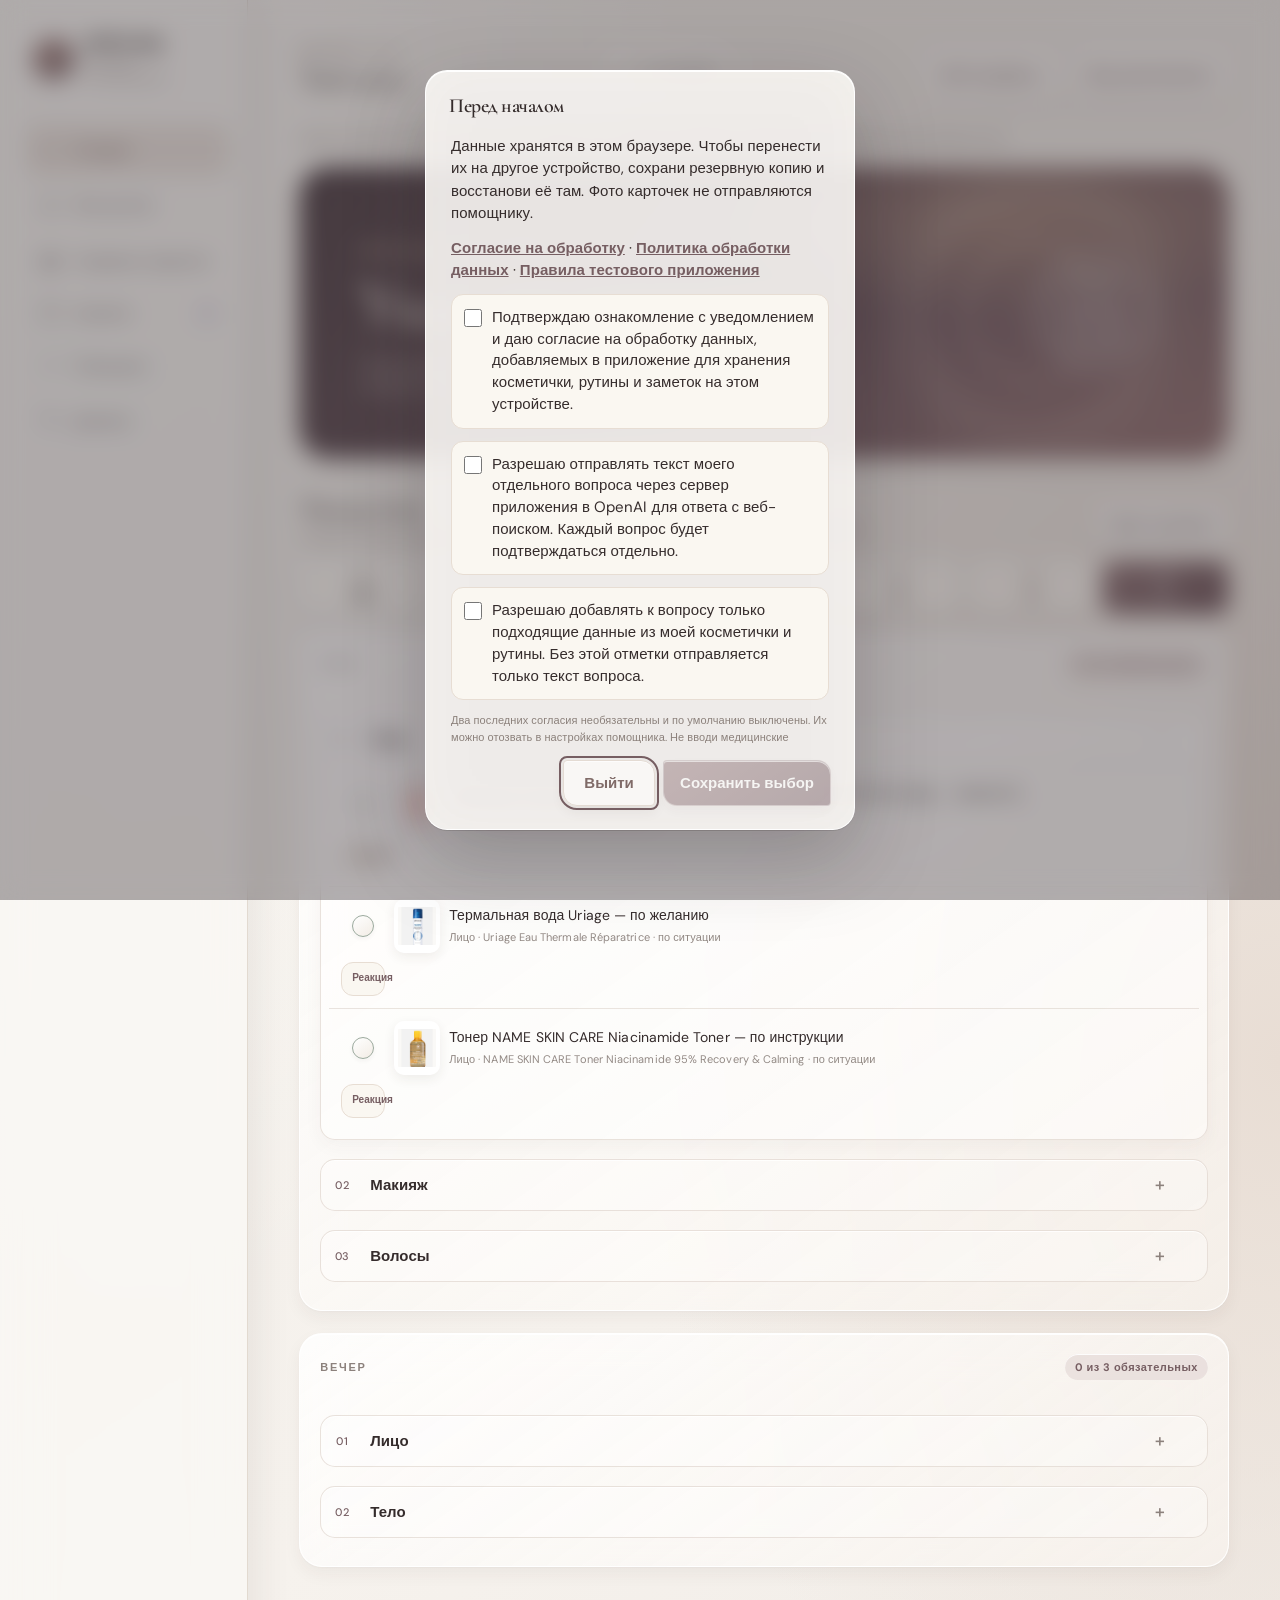
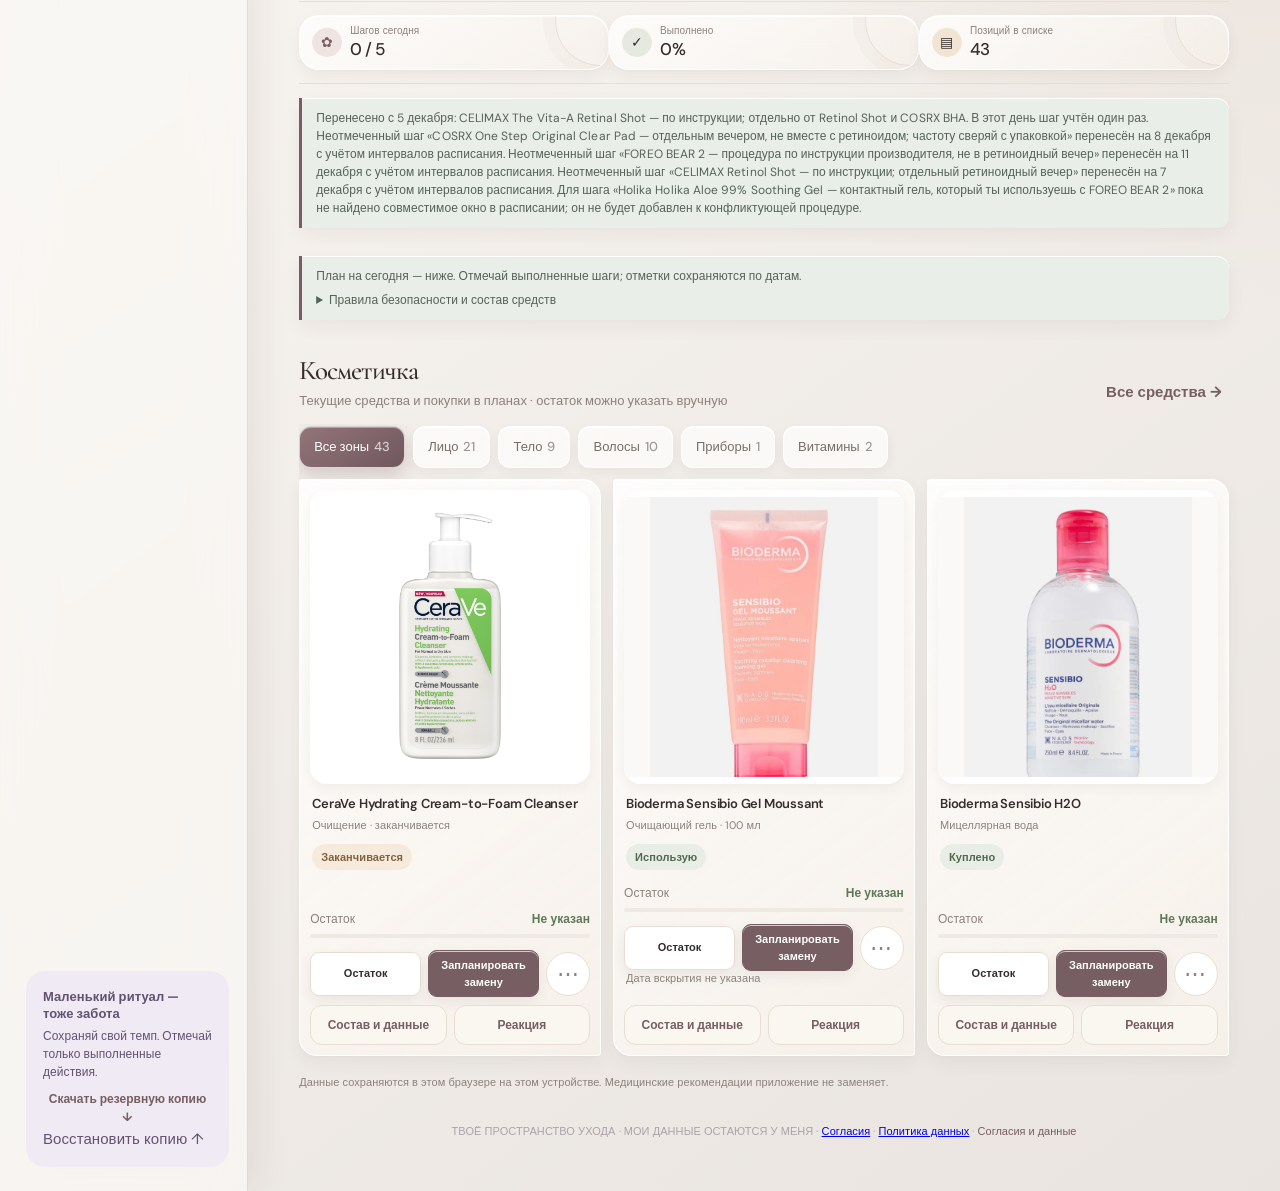
==== personal/index.html @ bb092e15 "Keep product photos on the user device and use native photo picker" ====
<!doctype html>
<html lang="ru" data-storage-prefix="moyuhod-me" data-app-mode="personal" data-cloud="off" data-legal-base="../">
<head>
<meta name="robots" content="noindex,nofollow">
<base href="./">
<meta charset="utf-8">
<meta name="viewport" content="width=device-width,initial-scale=1">
<meta name="apple-mobile-web-app-capable" content="yes">
<meta name="apple-mobile-web-app-title" content="Мой уход · личное">
<link rel="apple-touch-icon" href="../icons/icon-180.png">
<link rel="manifest" href="../manifest-personal.webmanifest">
<meta name="theme-color" content="#f8f6f3">
<meta name="description" content="Личный органайзер ежедневного ухода, каталога средств и помощника по составам.">
<title>Мой уход — личный органайзер</title>
<style>
@import url('https://fonts.googleapis.com/css2?family=Cormorant+Garamond:wght@500;600;700&family=DM+Sans:wght@400;500;600;700&display=swap');
:root{--bg:#f8f6f3;--surface:#fff;--ink:#29272b;--muted:#89848b;--line:#ece8e4;--purple:#7d68a2;--purple-light:#eee9f6;--pink:#f1d8d7;--peach:#f4e4d4;--green:#e2ebdd;--green-ink:#5e7959;--blue:#e0ebef;--shadow:0 14px 40px rgba(58,45,64,.07);--radius:23px}*{box-sizing:border-box}body{margin:0;background:var(--bg);color:var(--ink);font:15px/1.5 'DM Sans',-apple-system,BlinkMacSystemFont,sans-serif}button,input,select,textarea{font:inherit}button{cursor:pointer}.app{max-width:1440px;min-height:100vh;margin:auto;display:grid;grid-template-columns:248px minmax(0,1fr)}aside{padding:30px 18px 24px 26px;border-right:1px solid var(--line);display:flex;flex-direction:column;gap:36px}.brand{display:flex;align-items:center;gap:11px;padding:0 8px}.brand-mark{height:42px;width:42px;border-radius:15px;display:grid;place-items:center;background:var(--purple);color:white;font-size:22px}.brand strong{font:700 18px DM Sans,sans-serif;letter-spacing:-.6px}.brand small{display:block;color:var(--muted);font-size:11px;letter-spacing:.04em}.nav{display:grid;gap:6px}.nav button{border:0;background:transparent;color:#716c73;display:flex;align-items:center;gap:13px;text-align:left;padding:12px 13px;border-radius:14px;font-weight:600}.nav button:hover{background:#f0edeb}.nav button.active{background:var(--purple-light);color:var(--purple)}.icon{font-size:19px;width:21px;text-align:center}.aside-bottom{margin-top:auto;border-radius:19px;background:#f0eaf5;padding:17px;color:#615370}.aside-bottom strong{display:block;font:700 13px DM Sans,sans-serif;margin-bottom:5px}.aside-bottom p{font-size:12px;line-height:1.5;margin:0}.aside-bottom button{border:0;background:transparent;padding:9px 0 0;color:var(--purple);font-weight:700;font-size:12px}.main{padding:32px clamp(20px,4vw,56px) 52px;min-width:0}.top{display:flex;justify-content:space-between;align-items:center;gap:16px;margin-bottom:27px}.eyebrow{font-size:11px;color:var(--muted);font-weight:700;letter-spacing:.11em;text-transform:uppercase}.top h1{margin:3px 0 0;font:700 clamp(24px,3vw,32px) DM Sans,sans-serif;letter-spacing:-1.3px}.today-pill{display:flex;align-items:center;gap:10px;padding:9px 14px;background:white;border:1px solid var(--line);border-radius:999px;color:#625e63;font-size:13px;font-weight:600}.today-pill span:first-child{font-size:17px}.view{display:none}.view.active{display:block}.welcome{position:relative;overflow:hidden;border-radius:28px;background:linear-gradient(115deg,#eee8f5 0%,#f3e9e7 55%,#f3e4d4 100%);padding:clamp(23px,4vw,38px);min-height:220px;display:flex;align-items:center;margin-bottom:22px}.welcome::after{content:'✿';position:absolute;right:6%;top:-52px;font-size:220px;line-height:1;color:#ffffff82;transform:rotate(-15deg);pointer-events:none}.welcome-copy{max-width:520px;position:relative;z-index:1}.welcome .eyebrow{color:#806f94}.welcome h2{font:700 clamp(25px,3vw,37px)/1.16 DM Sans,sans-serif;letter-spacing:-1.2px;margin:10px 0}.welcome p{max-width:420px;color:#6f6774;margin:0 0 18px}.primary,.secondary,.icon-btn{border:0;border-radius:12px;padding:11px 16px;font-weight:700}.primary{background:var(--purple);color:white}.primary:hover{background:#6b578f}.secondary{background:white;color:var(--purple);border:1px solid var(--line)}.icon-btn{background:#f6f4f2;color:#726c74;padding:8px 11px}.summary{display:grid;grid-template-columns:repeat(3,1fr);gap:12px;margin-bottom:22px}.summary-card{padding:17px 18px;background:white;border:1px solid var(--line);border-radius:18px;display:flex;align-items:center;gap:13px}.summary-icon{width:42px;height:42px;border-radius:14px;display:grid;place-items:center;font-size:19px}.summary-icon.p{background:var(--purple-light)}.summary-icon.r{background:var(--green)}.summary-icon.n{background:var(--peach)}.summary-card span{display:block;font-size:12px;color:var(--muted)}.summary-card strong{font:700 20px DM Sans,sans-serif;letter-spacing:-.5px}.section-head{display:flex;align-items:flex-end;justify-content:space-between;gap:12px;margin:27px 0 13px}.section-head h2,.view-title{font:700 21px DM Sans,sans-serif;letter-spacing:-.6px;margin:0}.section-head p{font-size:12px;color:var(--muted);margin:4px 0 0}.text-button{border:0;background:transparent;color:var(--purple);font-weight:700;padding:7px}.routine-columns{display:grid;grid-template-columns:1fr 1fr;gap:14px}.routine-card,.panel-card{background:white;border:1px solid var(--line);border-radius:20px;padding:19px}.routine-title{display:flex;justify-content:space-between;align-items:center;margin-bottom:8px}.routine-title h3{margin:0;font:700 15px DM Sans,sans-serif}.routine-title span{font-size:12px;color:var(--muted)}.routine-list{display:grid;gap:3px}.routine-group-title{margin:9px 0 2px;padding-top:7px;border-top:1px solid #f1eeeb;color:var(--purple);font:700 12px DM Sans,sans-serif}.routine-group-title:first-child{border-top:0;margin-top:2px}.routine-group{margin:7px 0;border:1px solid var(--line);border-radius:12px;background:#fff}.routine-group summary{padding:9px 12px;color:var(--purple);font:700 12px DM Sans,sans-serif;cursor:pointer;list-style:none}.routine-group summary::-webkit-details-marker{display:none}.routine-group summary::after{content:"⌄";float:right;color:var(--muted);transition:transform .15s}.routine-group[open] summary::after{transform:rotate(180deg)}.routine-group-steps{padding:0 10px 7px}.routine-block-mover{display:grid;gap:10px;margin:0 0 14px}.routine-block-mover strong{font:700 14px DM Sans,sans-serif}.routine-block-mover p{margin:3px 0 0;color:var(--muted);font-size:12px}.routine-mover-controls{display:flex;flex-wrap:wrap;gap:8px;align-items:center}.routine-mover-controls select{min-width:150px;border:1px solid var(--line);border-radius:10px;padding:9px 11px;background:#fff;color:var(--ink)}.step-order-controls{display:flex;align-items:center;gap:3px}.step-order-controls button{border:1px solid var(--line);border-radius:8px;background:#fff;color:#716c73;min-width:30px;height:30px}.step-order-controls button:disabled{opacity:.35;cursor:default}.step-edit{gap:7px}.step-edit .step-name{min-width:0}.routine-step{display:flex;gap:11px;align-items:flex-start;padding:10px 4px;border-bottom:1px solid #f3f0ed}.routine-step:last-child{border:0}.routine-step input{appearance:none;flex:0 0 20px;width:20px;height:20px;border:1.5px solid #d8d1db;border-radius:7px;margin:1px 0 0;cursor:pointer}.routine-step input:checked{background:var(--purple);border-color:var(--purple)}.routine-step input:checked::after{content:'✓';display:block;color:white;font-size:13px;text-align:center;line-height:18px}.routine-step label{flex:1;cursor:pointer}.routine-step.done label{color:#a49da5;text-decoration:line-through}.step-sub{display:block;color:var(--muted);font-size:11px;margin-top:1px}.empty{color:var(--muted);font-size:13px;padding:15px 3px}.product-grid{display:grid;grid-template-columns:repeat(3,minmax(0,1fr));gap:13px}.product-card{background:white;border:1px solid var(--line);border-radius:19px;padding:16px;min-width:0}.product-art{height:150px;border-radius:14px;display:grid;place-items:center;font-size:36px;margin-bottom:13px;position:relative;overflow:hidden}.product-art::after{content:'';position:absolute;width:90px;height:90px;border:1px solid #ffffff8a;border-radius:50%;right:-17px;top:-21px}.product-card h3{font:700 14px/1.35 DM Sans,sans-serif;margin:0 0 5px}.product-card p{font-size:12px;color:var(--muted);margin:0 0 12px;min-height:36px}.product-meta{font-size:11px;color:#756f77;margin-bottom:9px}.stock-row{display:flex;justify-content:space-between;align-items:center;font-size:11px;color:var(--muted)}.stock-row strong{color:#5e7959}.stock-track{height:7px;border-radius:10px;background:#f0eeec;margin:7px 0 9px;overflow:hidden}.stock-fill{height:100%;border-radius:10px;background:#94ae89;transition:width .2s}.stock-fill.unknown{width:0;background:#d7d0da}.product-actions{display:grid;grid-template-columns:repeat(4,minmax(0,1fr));gap:6px}.product-actions button{min-width:0;border:1px solid var(--line);background:#fff;border-radius:9px;padding:7px 4px;font-size:10px;font-weight:700;color:#68626b}.product-actions button:hover{border-color:#c8bbd7;color:var(--purple)}.category-tabs{display:flex;gap:8px;overflow:auto;padding:2px 0 11px}.category-tabs button{border:1px solid var(--line);background:white;color:#6f6970;padding:9px 14px;border-radius:999px;white-space:nowrap;font-size:13px;font-weight:700}.category-tabs button.active{background:var(--purple);border-color:var(--purple);color:white}.category-tabs .count{margin-left:5px;opacity:.7}.routine-manager{display:grid;grid-template-columns:1fr 1fr;gap:14px}.routine-manager .routine-card{padding:19px}.routine-controls{display:flex;gap:7px}.routine-controls button{border:1px solid var(--line);border-radius:9px;background:white;color:#6f6871;padding:7px 10px;font-size:11px;font-weight:700}.routine-controls button.selected{background:var(--purple-light);border-color:var(--purple-light);color:var(--purple)}.step-edit{display:flex;align-items:center;gap:10px;padding:10px 2px;border-bottom:1px solid #f3f0ed}.step-edit:last-child{border-bottom:0}.step-edit .step-name{flex:1}.step-edit strong{display:block;font-size:13px}.step-edit small{font-size:11px;color:var(--muted)}.step-edit button{border:0;background:transparent;color:#9b929b;font-size:16px;padding:5px}.note-form{display:grid;gap:11px;margin:15px 0 20px}.form-row{display:grid;grid-template-columns:1fr 1fr;gap:10px}.field{display:grid;gap:5px}.field label{color:var(--muted);font-size:12px;font-weight:700}.field input,.field select,.field textarea{border:1px solid var(--line);background:#fff;border-radius:11px;padding:10px 12px;color:var(--ink);width:100%}.field textarea{min-height:88px;resize:vertical}.journal-list{display:grid;gap:10px}.journal-entry{border:1px solid var(--line);border-radius:15px;padding:15px}.journal-entry-head{display:flex;justify-content:space-between;gap:8px;color:var(--muted);font-size:11px;margin-bottom:6px}.journal-entry strong{font-size:13px}.journal-entry p{margin:6px 0 0;white-space:pre-wrap}.modal-backdrop{position:fixed;inset:0;background:#1f1b2580;display:none;place-items:center;padding:16px;z-index:5}.modal-backdrop.open{display:grid}.modal{width:min(100%,430px);background:white;border-radius:22px;padding:23px;box-shadow:var(--shadow)}.modal h2{font:700 20px DM Sans,sans-serif;margin:0 0 15px}.modal-actions{display:flex;justify-content:flex-end;gap:8px;margin-top:15px}.modal-actions button{min-width:92px}.stock-input{width:100%;accent-color:var(--purple)}.toast{position:fixed;bottom:24px;left:50%;transform:translate(-50%,20px);background:#302b35;color:white;border-radius:12px;padding:10px 15px;font-size:13px;opacity:0;pointer-events:none;transition:.2s;z-index:7}.toast.show{opacity:1;transform:translate(-50%,0)}.mobile-nav{display:none}.privacy-note{color:var(--muted);font-size:11px;margin-top:18px}.footer{margin-top:32px;color:#aaa3a9;font-size:11px;text-align:center}
@media(max-width:1000px){.app{grid-template-columns:205px minmax(0,1fr)}aside{padding-left:18px}.product-grid{grid-template-columns:repeat(2,minmax(0,1fr))}}
@media(max-width:700px){.app{display:block;padding-bottom:76px}aside{display:none}.main{padding:22px 16px 35px}.top{margin-bottom:18px}.today-pill{font-size:11px;padding:8px 10px}.welcome{min-height:200px}.welcome::after{right:-30px;top:10px;font-size:150px}.summary{gap:7px}.summary-card{padding:11px 9px;gap:8px}.summary-icon{width:34px;height:34px;border-radius:11px;font-size:16px}.summary-card span{font-size:10px}.summary-card strong{font-size:16px}.routine-columns,.routine-manager{grid-template-columns:1fr}.product-grid{grid-template-columns:repeat(2,minmax(0,1fr));gap:9px}.product-card{padding:12px}.product-art{height:130px}.product-card h3{font-size:12px}.product-card p{font-size:11px}.mobile-nav{position:fixed;bottom:0;left:0;right:0;z-index:4;display:flex;justify-content:space-around;background:#fffefaed;backdrop-filter:blur(12px);border-top:1px solid var(--line);padding:8px 5px calc(8px + env(safe-area-inset-bottom))}.mobile-nav button{border:0;background:transparent;color:#89828a;display:grid;justify-items:center;gap:2px;font-size:9px;font-weight:700;padding:3px 3px;min-width:0}.mobile-nav button.active{color:var(--purple)}.mobile-nav .icon{font-size:18px}.form-row{grid-template-columns:1fr}.section-head h2,.view-title{font-size:19px}}
@media(max-width:380px){.product-grid{grid-template-columns:1fr}.summary-card{display:grid;text-align:center;justify-items:center}.summary-icon{margin:auto}}

.product-art.has-photo{padding:0;background:#fff;overflow:hidden}.product-art.has-photo::after{display:none}.product-art.has-photo img{width:100%;height:100%;object-fit:contain;display:block;border-radius:14px;background:#fff}.photo-source{position:absolute;right:7px;bottom:7px;z-index:2;border-radius:8px;background:#ffffffd9;color:#655677;padding:4px 7px;font:600 10px 'DM Sans',sans-serif;text-decoration:none}.photo-source:hover{text-decoration:underline}.product-art.empty-photo{cursor:pointer}.product-art.empty-photo::before{content:'Добавить фото';position:absolute;bottom:8px;right:9px;border-radius:9px;background:#ffffffd9;color:#6c5b84;padding:5px 8px;font:700 10px 'DM Sans',sans-serif;z-index:1}.product-actions button.photo-action{color:var(--purple)}
.mobile-nav button .icon{font-size:16px;width:auto}.basket-list,.assistant-chat{display:grid;gap:12px}.basket-card{background:#fff;border:1px solid var(--line);border-radius:20px;padding:18px;display:grid;grid-template-columns:minmax(0,1fr) auto;gap:12px;align-items:start}.basket-card h3{margin:0 0 5px;font:700 15px DM Sans,sans-serif}.basket-card p{margin:5px 0;color:var(--muted);font-size:12px}.basket-card .basket-status{font-weight:700;color:var(--purple)}.basket-actions{display:flex;flex-wrap:wrap;gap:7px;justify-content:flex-end}.basket-actions button{border:1px solid var(--line);background:#fff;border-radius:10px;padding:8px 10px;font-size:11px;font-weight:700;color:#6b6470}.basket-actions button.buy{background:var(--purple);color:white;border-color:var(--purple)}.basket-edit-grid{display:grid;gap:11px}.assistant-tabs{display:flex;gap:8px;overflow:auto;margin:16px 0}.assistant-tabs button{border:1px solid var(--line);border-radius:999px;background:#fff;padding:9px 14px;white-space:nowrap;color:#6b6470;font-weight:700}.assistant-tabs button.active{background:var(--purple);border-color:var(--purple);color:white}.assistant-pane{display:none}.assistant-pane.active{display:block}.scan-grid{display:grid;grid-template-columns:1fr 1fr;gap:14px}.scan-card,.assistant-box{background:#fff;border:1px solid var(--line);border-radius:20px;padding:18px}.scan-card h3,.assistant-box h3{font:700 16px DM Sans,sans-serif;margin:0 0 7px}.scan-card p,.assistant-box p{font-size:12px;color:var(--muted);margin:0 0 13px}.upload-label{display:inline-flex;align-items:center;justify-content:center;gap:8px;border-radius:11px;padding:10px 14px;background:var(--purple-light);color:var(--purple);font-weight:700;font-size:13px;cursor:pointer}.upload-label input{position:absolute;width:1px;height:1px;opacity:0;pointer-events:none}.scan-preview{width:100%;max-height:210px;object-fit:contain;border-radius:12px;margin-top:12px;background:#f7f4f0}.scan-status{font-size:12px;color:var(--muted);margin-top:8px;min-height:18px}.assistant-notice{border-radius:15px;background:#f5f1f7;color:#615370;padding:12px 14px;font-size:12px;margin:0 0 14px}.assistant-chat{max-height:440px;overflow:auto;margin-bottom:12px}.chat-message{max-width:92%;padding:12px 14px;border-radius:16px;font-size:13px;white-space:pre-wrap}.chat-message.bot{background:#f1edf6;justify-self:start}.chat-message.user{background:#e7eee2;justify-self:end}.chat-form{display:grid;gap:9px}.chat-form textarea,.composition-input{width:100%;min-height:118px;border:1px solid var(--line);border-radius:13px;padding:12px;color:var(--ink);resize:vertical;background:white}.analysis-result{background:#f7f4f8;border-radius:15px;padding:15px;margin-top:12px;font-size:13px;white-space:pre-wrap;line-height:1.55}.analysis-result strong{font-family:DM Sans,sans-serif}.photo-picker{display:none}.basket-count{display:inline-grid;place-items:center;min-width:18px;height:18px;padding:0 5px;margin-left:auto;border-radius:9px;background:#e8e1ef;color:var(--purple);font-size:10px}.nav button.active .basket-count{background:white;color:var(--purple)}
@media(max-width:700px){.scan-grid{grid-template-columns:1fr}.basket-card{grid-template-columns:1fr}.basket-actions{justify-content:flex-start}.assistant-chat{max-height:52vh}.product-actions button{font-size:9px;padding:7px 2px}}

/* COS-002: give the two home actions a clear, consistent vertical rhythm. */
.welcome-actions{display:grid;gap:16px;width:min(100%,300px);margin-top:18px}
.welcome-actions>button{width:100%;min-height:48px;margin:0}

/* Mobile layout: preserve comfortable tap targets and prevent narrow-screen overflow. */
@media(max-width:700px){
  html,body{width:100%;overflow-x:hidden}
  .app{width:100%;min-width:0}
  .main{padding:18px 14px calc(28px + env(safe-area-inset-bottom));}
  .top{align-items:flex-start;gap:8px;margin-bottom:18px}
  .top h1{font-size:clamp(22px,6vw,28px);line-height:1.2;letter-spacing:-.8px}
  .today-pill{flex:0 0 auto;padding:7px 9px;font-size:11px;gap:6px}
  .welcome{padding:23px 19px;min-height:unset;border-radius:22px}
  .welcome-copy{max-width:82%}
  .welcome h2{font-size:clamp(25px,7vw,33px)}
  .welcome p{font-size:13px}
  .summary{grid-template-columns:repeat(3,minmax(0,1fr));gap:7px}
  .summary-card{min-width:0;display:grid;justify-items:center;text-align:center;padding:10px 5px;gap:5px}
  .summary-card span{font-size:10px;line-height:1.25}
  .summary-card strong{font-size:15px;white-space:nowrap}
  .summary-icon{width:31px;height:31px}
  .section-head{align-items:stretch;flex-direction:column;gap:9px;margin:23px 0 12px}
  .section-head>button.primary{width:100%;min-height:44px}
  .section-head>button.text-button{align-self:flex-start}
  .routine-columns,.routine-manager{grid-template-columns:minmax(0,1fr);gap:10px}
  .routine-card,.panel-card,.scan-card,.assistant-box{padding:15px;border-radius:17px}
  .product-grid{grid-template-columns:repeat(2,minmax(0,1fr));gap:9px}
  .product-card{padding:11px;border-radius:16px}
  .product-art{height:clamp(105px,33vw,145px);margin-bottom:10px}
  .product-card h3{font-size:12px;overflow-wrap:anywhere}
  .product-card p{font-size:11px;min-height:0;overflow-wrap:anywhere}
  .product-actions{grid-template-columns:repeat(2,minmax(0,1fr));gap:6px}
  .product-actions button{min-height:38px;padding:6px 3px;font-size:10px;white-space:normal}
  .category-tabs{scroll-snap-type:x proximity;overscroll-behavior-inline:contain}
  .category-tabs button{scroll-snap-align:start;min-height:40px}
  .form-row{grid-template-columns:minmax(0,1fr);gap:10px}
  .field input,.field select,.field textarea,.chat-form textarea,.composition-input{font-size:16px;min-height:44px}
  .field textarea,.chat-form textarea,.composition-input{min-height:110px}
  .assistant-tabs{scroll-snap-type:x proximity;overscroll-behavior-inline:contain}
  .assistant-tabs button{scroll-snap-align:start;min-height:42px}
  .upload-label{min-height:44px}
  .scan-preview{max-height:250px}
  .basket-card{padding:14px;gap:10px}
  .basket-actions{display:grid;grid-template-columns:repeat(2,minmax(0,1fr));align-items:end}
  .basket-actions .field{grid-column:1/-1}
  .basket-actions button{min-height:42px}
  .mobile-nav{justify-content:flex-start;gap:0;overflow-x:auto;overscroll-behavior-inline:contain;padding:7px 2px calc(7px + env(safe-area-inset-bottom));}
  .mobile-nav button{flex:1 0 52px;min-width:52px;min-height:48px;font-size:9px;white-space:nowrap}
  .mobile-nav .icon{line-height:1.1}
  .modal-backdrop{align-items:end;padding:0;}
  .modal{width:100%;max-height:88dvh;overflow:auto;border-radius:22px 22px 0 0;padding:20px 17px calc(18px + env(safe-area-inset-bottom));}
  .modal-actions button{min-height:44px}
  .footer{padding-bottom:10px}
}
@media(max-width:380px){
  .main{padding-left:12px;padding-right:12px}
  .product-grid{grid-template-columns:minmax(0,1fr)}
  .product-art{height:180px}
  .product-actions{grid-template-columns:repeat(4,minmax(0,1fr))}
  .product-actions button{font-size:10px}
  .welcome-copy{max-width:88%}
  .today-pill span:first-child{display:none}
}
@media(prefers-reduced-motion:reduce){*,*::before,*::after{scroll-behavior:auto!important;animation-duration:.01ms!important;transition-duration:.01ms!important}}


.planner-intro{display:flex;align-items:center;justify-content:space-between;gap:20px;background:#f0eaf5;border:1px solid #e6deee;border-radius:20px;padding:20px;margin:16px 0}.planner-intro-copy{max-width:700px}.planner-intro strong{font:700 16px DM Sans,sans-serif}.planner-intro ol{margin:8px 0;padding-left:20px}.planner-intro li{margin:3px 0}.planner-intro p,.proposal-head p,.proposal-note{font-size:12px;color:var(--muted);margin:7px 0 0}.routine-proposal{background:#fff;border:1px solid var(--line);border-radius:20px;padding:20px;margin:14px 0}.routine-proposal[hidden]{display:none}.proposal-head h3{font:700 17px DM Sans,sans-serif;margin:0}.proposal-groups{display:grid;grid-template-columns:1fr 1fr;gap:12px;margin-top:14px}.proposal-group{background:#faf9f7;border-radius:15px;padding:14px}.proposal-group h4{margin:0 0 8px;font:700 14px DM Sans,sans-serif}.proposal-row{display:flex;align-items:flex-start;gap:9px;border-top:1px solid var(--line);padding:10px 2px;cursor:pointer}.proposal-row input{accent-color:var(--purple);margin-top:3px}.proposal-row strong,.proposal-row small{display:block}.proposal-row strong{font-size:13px}.proposal-row small{font-size:11px;color:var(--muted);margin-top:2px}.proposal-actions{display:flex;justify-content:flex-end;gap:8px;margin-top:15px}.proposal-note{border-radius:12px;background:#f8f6f3;padding:11px}.assistant-notice{line-height:1.55}
@media(max-width:700px){.planner-intro{align-items:flex-start;flex-direction:column}.planner-intro .primary{width:100%}.proposal-groups{grid-template-columns:1fr}.proposal-actions{flex-direction:column-reverse}.proposal-actions button{width:100%}}
.routine-functional-block{border-top:1px solid #f0ece8;padding-top:8px;margin-top:8px}.routine-functional-block:first-of-type{border-top:0;margin-top:0}.routine-block-head{display:flex;align-items:center;gap:8px;margin-bottom:2px}.routine-block-head strong{flex:1;font:700 13px DM Sans,sans-serif}.routine-drag-handle{border:1px solid var(--line);background:#fff;border-radius:9px;color:var(--purple);font-size:19px;line-height:1;min-width:36px;height:36px;touch-action:none;cursor:grab}.routine-drag-handle:active{cursor:grabbing}.routine-drag-instructions{font-size:12px;color:var(--muted);margin:0 0 10px}.routine-dragging{opacity:.4}.drop-target{outline:2px dashed var(--purple)!important;background:#f4effa!important;border-radius:12px}.step-edit[data-step-drop]{border-radius:10px;padding:8px 4px}
.routine-block-actions{display:flex;flex-wrap:wrap;gap:6px;padding:2px 0 6px}.routine-action-button{min-height:36px;padding:6px 10px;border:1px solid var(--line);border-radius:9px;background:#fff;color:var(--purple);font-size:11px;font-weight:700}.routine-action-button:hover{background:var(--purple-light)}.routine-undo{margin:0 0 12px}.routine-undo[hidden]{display:none}
@media(max-width:700px){.primary,.secondary,.icon-btn,.category-tabs button,.mobile-nav button{min-height:44px}.category-tabs{scrollbar-width:none}.routine-action-button{min-height:44px}.routine-drag-handle{min-width:44px;height:44px}.step-order-controls button{min-width:44px;height:44px}.product-actions{grid-template-columns:repeat(2,minmax(0,1fr))}.product-actions button{min-height:44px;font-size:11px;padding:8px 5px}.step-edit{display:grid;grid-template-columns:44px 24px minmax(0,1fr);align-items:start;gap:7px}.step-edit .step-name{min-width:0;overflow-wrap:anywhere}.step-order-controls{grid-column:3;justify-self:end;flex-wrap:wrap}.routine-block-head{flex-wrap:wrap}.routine-block-head strong{min-width:0}.routine-block-actions{padding:4px 0 8px}}
@media(max-width:380px){.main{padding-left:12px;padding-right:12px}.routine-card{padding:14px}.routine-action-button{padding:6px 8px;font-size:10px}.welcome-copy{max-width:100%}.welcome::after{opacity:.35}}
.history-controls{display:grid;grid-template-columns:repeat(2,minmax(0,1fr));gap:10px;margin:0 0 12px}.history-controls select{min-height:44px}
@media(max-width:420px){.history-controls{grid-template-columns:1fr}}

/* Quiet editorial finish: warm paper, hairline borders, muted botanical pattern. */
:root{--bg:#f5f2ed;--surface:#fcfbf8;--ink:#332e2d;--muted:#8c8380;--line:#e7e0d8;--purple:#806b68;--purple-light:#f0e9e4;--pink:#efe1dc;--peach:#f2e9dc;--green:#e8ece4;--green-ink:#65735e;--blue:#e7ecea;--shadow:0 12px 34px rgba(67,54,47,.045);--radius:20px}
body{background:radial-gradient(ellipse at 12% 0%,rgba(222,211,199,.19),transparent 36%),var(--bg);font-weight:400;letter-spacing:.005em}
.app{position:relative}
aside{background:rgba(250,248,244,.76);border-color:rgba(220,211,201,.8)}
.brand-mark{background:#88716d;border-radius:50%;width:39px;height:39px;font-size:20px}
.brand strong{font-weight:600;letter-spacing:-.35px}
.nav{gap:3px}.nav button{font-weight:500;border-radius:11px;transition:background .2s,color .2s}.nav button.active{background:#eee7e1;color:#735c59}.nav button:hover{background:#f2ede7}
.main{padding-top:35px}
.top h1,.welcome h2,.section-head h2,.view-title,.routine-title h3,.routine-manager .routine-title h3,.modal h2,.proposal-head h3,.proposal-group h4{font-family:'Cormorant Garamond',Georgia,serif;font-weight:600;letter-spacing:-.025em}
.top h1{font-size:clamp(30px,3.4vw,41px);line-height:1}
.eyebrow{font-size:10px;letter-spacing:.17em;font-weight:600;color:#948681}
.today-pill{background:rgba(252,251,248,.72);border-color:#e9e1d9;font-weight:500}
.welcome{min-height:250px;border-radius:4px 28px 4px 28px;background:linear-gradient(115deg,#eee8e5 0%,#f2ece7 54%,#eee7dc 100%);border:1px solid rgba(222,211,201,.65);box-shadow:inset 0 1px rgba(255,255,255,.65);padding:clamp(28px,4.5vw,52px);margin-bottom:30px}
.welcome::before{content:'';position:absolute;inset:0 0 0 auto;width:min(44%,380px);opacity:.29;background:repeating-radial-gradient(ellipse at 100% 50%,transparent 0 22px,rgba(137,112,103,.22) 23px 24px,transparent 25px 47px);mask-image:linear-gradient(90deg,transparent,#000 45%);pointer-events:none}
.welcome::after{content:'';top:50%;right:7%;width:190px;height:190px;border:1px solid rgba(139,115,104,.25);border-radius:50%;transform:translateY(-50%);background:radial-gradient(circle,transparent 0 43%,rgba(255,255,255,.3) 43.3% 43.8%,transparent 44.1% 64%,rgba(139,115,104,.16) 64.3% 64.8%,transparent 65.1%)}
.welcome-copy{max-width:590px}.welcome .eyebrow{color:#826d68}.welcome h2{font-size:clamp(38px,5vw,62px);line-height:.98;letter-spacing:-.035em;margin:12px 0}.welcome p{color:#756b67;max-width:430px;font-size:14px}
.primary,.secondary,.icon-btn{border-radius:4px 14px 4px 14px;font-weight:600;transition:background .2s,border-color .2s,transform .2s}.primary{background:#806b68}.primary:hover{background:#6f5b58;transform:translateY(-1px)}.secondary{background:rgba(252,251,248,.82);color:#806b68;border-color:#e4dbd3}
.summary{gap:15px;margin:0 0 31px}.summary-card{background:rgba(252,251,248,.78);border:0;border-top:1px solid #ded5cc;border-radius:0;padding:17px 10px;gap:12px}.summary-icon{width:34px;height:34px;border-radius:50%;font-size:16px}.summary-card strong{font-weight:500}.section-head{margin:34px 0 14px}.section-head h2,.view-title{font-size:clamp(27px,3vw,36px);line-height:1.03}.section-head p{font-size:13px}
.routine-card,.panel-card,.routine-proposal{background:rgba(252,251,248,.88);border:1px solid #e8e1d9;border-radius:4px 20px 4px 20px;box-shadow:0 4px 18px rgba(67,54,47,.025)}.routine-card,.panel-card{padding:22px}.routine-title{padding-bottom:13px;border-bottom:1px solid #e8e1d9;margin-bottom:12px}.routine-title h3{font-size:25px}.routine-title span{font-size:11px;letter-spacing:.04em}
.routine-group{border:0;border-top:1px solid #ebe4dd;border-radius:0;background:transparent;margin:0}.routine-group summary{padding:12px 3px;color:#725e5c;font-size:13px;font-weight:600}.routine-group-steps{padding:0 4px 5px}.routine-step{padding:13px 3px;border-color:#eee9e3;gap:13px}.routine-step input{border-radius:50%;border-color:#b8aaa2}.routine-step input:checked{background:#806b68;border-color:#806b68}.routine-step label{font-size:14px}.step-sub{font-size:11px;color:#928984}
.product-grid{gap:16px}.product-card{background:rgba(252,251,248,.9);border:1px solid #e8e1d9;border-radius:4px 20px 4px 20px;padding:15px;box-shadow:0 4px 16px rgba(67,54,47,.025);transition:transform .25s,box-shadow .25s}.product-card:hover{transform:translateY(-2px);box-shadow:0 12px 28px rgba(67,54,47,.07)}.product-art{border-radius:2px 14px 2px 14px;background-color:#f0ece7!important}.product-art::after{border-color:rgba(255,255,255,.74)}.product-card h3{font-weight:600;letter-spacing:-.015em}.product-card p{font-weight:400}.stock-track{background:#eee9e3}.stock-fill{background:#9aa18d}
.category-tabs button{background:transparent;border-color:#e3dbd3;color:#786e69;font-weight:500}.category-tabs button.active{background:#806b68;border-color:#806b68;color:#fff}.routine-controls button.selected{background:#f0e9e4;border-color:#f0e9e4;color:#735c59}
.assistant-notice{background:#f0ebe6;border:1px solid #e7ded6;border-radius:3px 14px 3px 14px;color:#665b57}.mobile-nav{background:rgba(250,248,244,.94);backdrop-filter:blur(16px);border-top:1px solid rgba(221,213,204,.9)}
@media(max-width:700px){.main{padding-top:20px}.welcome{min-height:225px;padding:27px 21px;border-radius:3px 22px 3px 22px;margin-bottom:24px}.welcome::before{width:55%;opacity:.23}.welcome::after{width:130px;height:130px;right:3%}.welcome-copy{max-width:88%}.welcome h2{font-size:clamp(38px,10vw,52px)}.summary{gap:5px;margin-bottom:26px}.summary-card{padding:12px 4px;border-radius:0}.summary-icon{width:29px;height:29px}.summary-card span{font-size:9px}.summary-card strong{font-size:16px}.section-head{margin-top:29px}.section-head h2,.view-title{font-size:30px}.routine-card,.panel-card,.scan-card,.assistant-box{border-radius:3px 17px 3px 17px}.product-card{border-radius:3px 15px 3px 15px}.product-art{border-radius:2px 11px 2px 11px}}
@media(prefers-reduced-motion:reduce){.product-card:hover,.primary:hover{transform:none}}
/* Second visual pass: a more atmospheric, tactile luxury treatment. */
:root{--bg:#f2eee8;--surface:#faf7f1;--ink:#352c2c;--muted:#8c817c;--line:#e7ddd3;--purple:#765e62;--purple-light:#eee4e1;--pink:#f0dedc;--peach:#f2e4d3;--green:#e6e9df;--green-ink:#5f6c57;--blue:#e1e8e7;--shadow:0 15px 42px rgba(67,47,45,.075)}
body{background-color:#f2eee8;background-image:radial-gradient(ellipse at 8% 8%,rgba(255,255,255,.78),transparent 36%),radial-gradient(ellipse at 96% 42%,rgba(223,207,192,.25),transparent 34%),repeating-linear-gradient(112deg,rgba(112,87,75,.018) 0 1px,transparent 1px 5px)}
.app{isolation:isolate}
aside{background:linear-gradient(180deg,rgba(251,248,243,.97),rgba(244,239,231,.94));box-shadow:8px 0 30px rgba(67,47,45,.035)}
.brand-mark{background:linear-gradient(145deg,#a17e78,#6e5559);box-shadow:inset 0 1px 1px rgba(255,255,255,.46),0 5px 14px rgba(87,60,62,.18);color:#fffaf3}
.main{padding-top:40px}
.top{margin-bottom:32px}.top h1{font-size:clamp(35px,4vw,48px)}
.today-pill{background:linear-gradient(135deg,#fffdf9,#f2e9df);box-shadow:0 5px 16px rgba(73,53,48,.06);border-color:#e8d9ca}
.welcome{min-height:306px;border:0;border-radius:5px 48px 5px 48px;padding:clamp(32px,5vw,66px);background:radial-gradient(ellipse at 82% 12%,rgba(213,184,148,.31),transparent 31%),radial-gradient(ellipse at 95% 110%,rgba(173,131,123,.34),transparent 44%),linear-gradient(118deg,#493d40 0%,#675257 52%,#786064 100%);box-shadow:0 22px 48px rgba(67,46,48,.18),inset 0 1px rgba(255,255,255,.14);margin-bottom:32px}
.welcome::before{inset:-10% 0 -10% auto;width:50%;opacity:.55;background:repeating-radial-gradient(ellipse at 95% 50%,transparent 0 25px,rgba(237,218,190,.15) 26px 27px,transparent 28px 53px);mask-image:linear-gradient(90deg,transparent,#000 38%)}
.welcome::after{right:8%;width:235px;height:235px;border-color:rgba(236,214,187,.42);box-shadow:0 0 0 20px rgba(236,214,187,.035),0 0 0 42px rgba(236,214,187,.025);background:radial-gradient(circle,transparent 0 42%,rgba(237,218,190,.38) 42.3% 42.8%,transparent 43.1% 64%,rgba(237,218,190,.29) 64.3% 64.8%,transparent 65.1%)}
.welcome-copy{max-width:620px}.welcome .eyebrow{color:#e5ccab}.welcome h2{color:#fbf5eb;font-size:clamp(48px,6.4vw,78px);line-height:.9;letter-spacing:-.045em;margin:17px 0 16px;text-shadow:0 3px 18px rgba(30,22,23,.13)}.welcome p{max-width:455px;color:rgba(250,242,232,.81);font-size:15px;line-height:1.7}.welcome .primary{background:linear-gradient(135deg,#ead8bc,#d5b992);color:#49383a;box-shadow:0 8px 22px rgba(31,22,22,.2)}.welcome .secondary{background:rgba(255,250,241,.12);border-color:rgba(255,246,232,.37);color:#fff8ee;backdrop-filter:blur(10px)}
.summary{gap:12px}.summary-card{position:relative;overflow:hidden;background:linear-gradient(145deg,rgba(255,253,249,.94),rgba(239,231,221,.88));border:1px solid rgba(222,210,197,.76);border-radius:5px 22px 5px 22px;box-shadow:0 9px 22px rgba(76,56,49,.055);padding:18px 16px}.summary-card::after{content:'';position:absolute;width:88px;height:88px;right:-37px;top:-40px;border:1px solid rgba(151,120,103,.16);border-radius:50%;box-shadow:0 0 0 12px rgba(151,120,103,.035)}.summary-icon{box-shadow:inset 0 1px rgba(255,255,255,.8)}
.section-head{margin-top:40px}.section-head h2,.view-title{font-size:clamp(34px,3.5vw,46px)}
.routine-card,.panel-card,.routine-proposal{position:relative;background:linear-gradient(145deg,rgba(255,254,250,.97),rgba(249,245,238,.96));border:1px solid rgba(223,214,204,.86);border-radius:5px 24px 5px 24px;box-shadow:0 13px 30px rgba(66,50,43,.055),inset 0 1px rgba(255,255,255,.8)}
.routine-card{padding:25px}.routine-title{border-bottom-color:#ded2c7}.routine-title h3{font-size:29px}.routine-group{border-top-color:#e5dcd3}.routine-group summary{font-size:14px;color:#6f5659;padding:14px 4px}.routine-group[open] summary{color:#92716d}.routine-step{padding:15px 4px;border-color:#ede5dc}.routine-step label{font-size:14px;line-height:1.55}.routine-step input{width:21px;height:21px;flex-basis:21px;background:linear-gradient(145deg,#fff,#f2ece5);box-shadow:0 2px 4px rgba(65,48,43,.05)}
.product-card{position:relative;background:linear-gradient(155deg,#fffefa,#f8f3ec);border:1px solid rgba(223,214,204,.92);border-radius:5px 24px 5px 24px;padding:15px;box-shadow:0 11px 25px rgba(66,50,43,.06),inset 0 1px rgba(255,255,255,.8)}.product-card:hover{transform:translateY(-4px);box-shadow:0 19px 35px rgba(66,50,43,.11)}.product-art{height:170px;border-radius:3px 17px 3px 17px;background-color:#eee8df!important;box-shadow:inset 0 0 0 1px rgba(137,111,96,.07)}.product-card h3{font-size:15px}.product-card p{line-height:1.55}.product-actions button{border-radius:3px 10px 3px 10px;background:linear-gradient(#fffefa,#f7f1e9)}
.category-tabs button{background:rgba(255,253,248,.78);box-shadow:0 3px 9px rgba(77,59,48,.035)}.category-tabs button.active{box-shadow:0 7px 16px rgba(88,60,61,.2)}
.assistant-notice{background:linear-gradient(115deg,#f1e8e1,#f6f0e8);border:1px solid #e6d9cd;box-shadow:inset 0 1px rgba(255,255,255,.7)}
.mobile-nav{background:rgba(249,246,240,.94);box-shadow:0 -8px 26px rgba(65,49,43,.06)}
.cloud-sync-status{font-size:12px;color:var(--muted,#7b7480);margin:-14px 0 18px;padding:0 2px}
@media(max-width:700px){.main{padding-top:22px}.top{margin-bottom:23px}.welcome{min-height:285px;border-radius:4px 31px 4px 31px;padding:31px 23px}.welcome::before{width:68%;opacity:.44}.welcome::after{width:150px;height:150px;right:0;top:32%}.welcome-copy{max-width:100%}.welcome h2{font-size:clamp(47px,12vw,66px);max-width:330px}.welcome p{max-width:300px;font-size:13px}.summary-card{padding:12px 4px;border-radius:4px 14px 4px 14px}.summary-card::after{width:54px;height:54px;right:-28px;top:-27px}.section-head{margin-top:32px}.section-head h2,.view-title{font-size:35px}.routine-card,.panel-card,.scan-card,.assistant-box{border-radius:4px 20px 4px 20px;padding:17px}.routine-title h3{font-size:27px}.product-grid{gap:11px}.product-card{border-radius:4px 16px 4px 16px}.product-art{height:clamp(118px,37vw,160px);border-radius:3px 12px 3px 12px}}
@media(max-width:380px){.welcome{min-height:265px}.welcome h2{font-size:46px}.welcome::after{width:118px;height:118px;right:-12px}}
</style>
<style>[data-cloud="off"] #cloudDelete,[data-cloud="off"] #cloudLogout,[data-cloud="off"] #cloudSyncStatus,[data-cloud="off"] #cloudSidebarHint{display:none!important}[data-cloud="on"] #localOnlyNotice{display:none!important}</style>
<link rel="stylesheet" href="../care-features.css?v=20261029-1">
</head>
<body>
<div class="app">
<aside>
  <div class="brand"><div class="brand-mark">✿</div><div><strong>мой уход</strong><small>ЛИЧНЫЙ ОРГАНИЗАТОР</small></div></div>
  <nav class="nav" aria-label="Главная навигация">
    <button class="active" data-view="home"><span class="icon">⌂</span>Сегодня</button>
    <button data-view="routine"><span class="icon">◷</span>Моя рутина</button>
    <button data-view="products"><span class="icon">▤</span>Уходовые средства</button>
    <button data-view="basket"><span class="icon bag-icon" aria-hidden="true"></span>Корзина <span class="basket-count" id="basketCountNav">0</span></button>
    <button data-view="assistant"><span class="icon">✧</span>Помощник</button>
    <button data-view="journal"><span class="icon">✎</span>Дневник</button>
  </nav>
  <div class="aside-bottom"><strong>Маленький ритуал — тоже забота</strong><p>Сохраняй свой темп. Отмечай только выполненные действия.</p><div class="data-actions"><button id="exportData">Скачать резервную копию ↓</button><label class="import-data" for="importData">Восстановить копию ↑</label><input id="importData" type="file" accept="application/json,.json" hidden></div></div>
</aside>
<main class="main">
  <header class="top"><div><div class="eyebrow" id="helloDate">ТВОЁ ПРОСТРАНСТВО УХОДА</div><h1 id="pageTitle">Твой день</h1></div><div class="today-pill"><span>☼</span><span id="longDate"></span></div></header>

  <p class="cloud-sync-status" id="localOnlyNotice">Данные хранятся в этом браузере. Чтобы перенести их на другое устройство, сохрани резервную копию и восстанови её там.</p>
  <section class="view active" id="view-home">
    <div class="welcome"><div class="welcome-copy"><div class="eyebrow">ТВОЙ ЛИЧНЫЙ ПЛАН УХОДА</div><h2>Уход на сегодня</h2><p>Только шаги на этот день. Отмечай выполненное по мере готовности; необязательные действия можно пропустить.</p><div class="welcome-actions"><button class="primary" id="startScanningHome">＋ Добавить средство</button><button class="secondary" id="buildRoutineHome">Изменить план недели</button></div></div><div class="welcome-progress" aria-live="polite"><span>Сделано</span><strong id="heroProgress">0 / 0</strong><small>шагов сегодня</small></div></div>
    <div class="summary">
      <div class="summary-card"><div class="summary-icon p">✿</div><div><span>Шагов сегодня</span><strong id="todayCount">0 / 0</strong></div></div>
      <div class="summary-card"><div class="summary-icon r">✓</div><div><span>Выполнено</span><strong id="doneCount">0%</strong></div></div>
<div class="summary-card"><div class="summary-icon n">▤</div><div><span>Позиций в списке</span><strong id="productCount">0</strong></div></div>
    </div>
    <div class="assistant-notice">План на сегодня — ниже. Отмечай выполненные шаги; отметки сохраняются по датам.<details><summary>Правила безопасности и состав средств</summary><p>Ретиноиды используй в разные вечера по инструкции и не сочетай в один вечер с COSRX BHA. При раздражении сделай паузу. Для FOREO BEAR 2 используй только подтверждённый тобой Holika Holika Aloe 99% Soothing Gel и следуй инструкции производителя. Частоту пилингов кожи головы и добавок сверяй с упаковкой.</p></details></div>
    <div class="section-head"><div><h2>Твоя рутина</h2><p id="homeRoutineDateLabel">Сегодня · можно отмечать в течение дня</p></div><button class="text-button" data-go="routine">Настроить →</button></div>
    <div class="home-week-picker" id="homeWeekPicker" role="group" aria-label="Выбрать день недели"></div>
    <div class="assistant-notice" id="routineAutoNotice" hidden aria-live="polite"></div>
    <div class="routine-columns">
      <article class="routine-card"><div class="routine-title"><h3>Утро</h3><span id="amSummary">0 шагов</span></div><div class="routine-list" id="homeAm"></div></article>
      <article class="routine-card"><div class="routine-title"><h3>Вечер</h3><span id="pmSummary">0 шагов</span></div><div class="routine-list" id="homePm"></div></article>
    </div>
    <div class="section-head"><div><h2>Косметичка</h2><p>Текущие средства и покупки в планах · остаток можно указать вручную</p></div><button class="text-button" data-go="products">Все средства →</button></div>
    <div class="category-tabs" id="homeCats"></div><div class="product-grid" id="homeProducts"></div>
    <p class="privacy-note">Данные сохраняются в этом браузере на этом устройстве. Медицинские рекомендации приложение не заменяет.</p>
  </section>
  <section class="view" id="view-routine"><div class="section-head"><div><h2 class="view-title">Моя ежедневная рутина</h2><p>Смотри план на каждый день и меняй его, если твой график отличается.</p></div><button class="secondary" type="button" data-go="home">← К сегодняшней рутине</button></div><div class="section-head"><div><h2>Расписание недели</h2><p>Выбери день, чтобы посмотреть его план. Галочки выполнения ставь в разделе «Сегодня».</p></div></div><p class="routine-drag-instructions">Шаги можно перемещать кнопками или перетаскиванием за ≡. Перенос блока действует на все дни его расписания.</p><button class="secondary routine-undo" id="undoRoutineChange" type="button" hidden>↶ Отменить последнее изменение</button><div class="category-tabs routine-day-tabs" id="routineDayTabs"></div><div class="category-tabs" id="routineCats"></div><div class="routine-manager" id="routineManager"></div></section>
  <section class="view" id="view-products"><div class="section-head"><div><h2 class="view-title">Мои уходовые средства</h2><p>Лицо, тело, волосы и витамины — всё в одном месте.</p></div><div class="routine-controls"><button class="secondary" id="showArchive">Архив 0</button><button class="primary" id="addProduct">＋ Добавить средство</button></div></div><div id="activeProductsPanel"><div class="category-tabs" id="productCats"></div><div class="form-row" style="margin:0 0 14px"><div class="field"><label for="productSearch">Найти средство</label><input id="productSearch" type="search" placeholder="Начни вводить название…"></div><div class="field"><label for="productStatusFilter">Статус</label><select id="productStatusFilter"><option value="all">Все статусы</option><option>Использую</option><option>Куплено</option><option>Заканчивается</option><option>Закончилось</option><option>Отложено</option><option>Пробники</option><option>Наличие уточнить</option><option>Марка уточняется</option></select></div></div><div class="product-grid" id="allProducts"></div><p class="privacy-note">Остаток не измеряется автоматически. Укажи примерный уровень — приложение запомнит его.</p><p class="privacy-note">Добавленные фото остаются в браузере этого устройства. Галерея откроется только после твоего нажатия; приложение получит доступ лишь к выбранному снимку. Перед очисткой браузера сохрани резервную копию.</p></div><div id="archivePanel" hidden><div class="assistant-notice">Здесь хранятся средства, которые отложены или уже использованы. Их можно вернуть в библиотеку в любой момент.</div><div class="product-grid" id="archivedProducts"></div></div></section>
  <section class="view" id="view-basket"><div class="section-head"><div><h2 class="view-title">Корзина будущих покупок</h2><p>Записывай, что хочешь купить и какое средство это заменит.</p></div><button class="primary" id="addBasketItem">＋ Добавить в корзину</button></div><div class="assistant-notice">Позиции здесь — планы или кандидаты, а не подтверждённые покупки. После покупки перенеси товар в косметичку.</div><div class="basket-list" id="basketList"></div></section>
  <section class="view" id="view-assistant"><div class="section-head"><div><h2 class="view-title">Помощник собирает твою рутину</h2><p>Твоя библиотека средств — основа ежедневного плана.</p></div></div><div class="planner-intro"><div class="planner-intro-copy"><strong>Как это работает</strong><ol><li>Сканируй свои продукты и проверь распознанные названия.</li><li>Укажи тип средства и время использования по его инструкции.</li><li>Посмотри черновик, поправь его и добавь в ежедневную рутину.</li></ol><p>Библиотека, фото и план хранятся в браузере на этом устройстве. Составитель сортирует только те средства и время, с подтверждёнными средствами и выбранным временем; он не ставит диагноз и не определяет совместимость ингредиентов.</p></div><button class="primary" id="buildRoutine">Составить план из моей библиотеки</button></div><div class="routine-proposal" id="routineProposal" hidden></div><div class="assistant-notice">Сканирование помогает заполнить библиотеку, но название и тип нужно проверить вручную. Разбор INCI — справка по ограниченному словарю, не медицинская оценка.</div><div class="assistant-tabs"><button class="active" data-assistant-tab="chat">Чат</button><button data-assistant-tab="scanner">Сканер продукта</button><button data-assistant-tab="inci">Сканер состава</button></div>
    <section class="assistant-pane active" id="assistant-chat-pane"><div class="assistant-chat" id="assistantChat"></div><form class="chat-form" id="assistantChatForm"><textarea id="assistantMessage" placeholder="Спроси о средстве или вставь сюда INCI…" required></textarea><div><button class="primary" type="submit">Отправить</button><button class="secondary" type="button" id="chatAnalyze">Разобрать как состав</button></div></form></section>
    <section class="assistant-pane" id="assistant-scanner-pane"><div class="scan-grid"><article class="scan-card"><h3>Сфотографировать продукт</h3><p>Выбери фото или открой камеру. Снимок сохранится в карточке после добавления.</p><label class="upload-label">◎ Снять или выбрать фото<input id="scanProductImage" type="file" accept="image/*"></label><img class="scan-preview" id="productScanPreview" alt="Предпросмотр упаковки" hidden><div class="scan-status" id="productScanStatus"></div><details id="productOcrDetails" hidden><summary>Распознанный текст — проверь вручную</summary><textarea id="productOcrText" class="composition-input" readonly></textarea></details></article><article class="scan-card"><h3>Найти штрихкод</h3><p>Сканер попробует прочитать код с фото. Внешняя база товаров не подключена, поэтому название можно ввести вручную.</p><div class="field"><label for="scanBarcode">Штрихкод</label><input id="scanBarcode" inputmode="numeric" placeholder="Появится после распознавания"></div><div class="scan-status" id="barcodeStatus"></div></article></div><div class="panel-card" style="margin-top:14px"><div class="note-form"><div class="form-row"><div class="field"><label for="scanProductName">Название продукта</label><input id="scanProductName" placeholder="Проверь название с упаковки"></div><div class="field"><label for="scanProductCategory">Зона</label><select id="scanProductCategory" required><option value="" selected>Выбери зону</option><option value="face">Лицо</option><option value="body">Тело</option><option value="hair">Волосы</option><option value="vitamins">Витамины</option></select></div></div><div class="form-row"><div class="field"><label for="scanProductRole">Тип средства</label><select id="scanProductRole"><option value="other">Выбрать позже</option><option value="cleanser">Очищение</option><option value="toner">Тоник / эссенция</option><option value="serum">Сыворотка / активный уход</option><option value="moisturizer">Крем / увлажнение</option><option value="spf">Солнцезащита</option><option value="body_cleanser">Очищение тела</option><option value="body_care">Уход за телом</option><option value="shampoo">Шампунь</option><option value="conditioner">Кондиционер / маска для волос</option><option value="hair_leavein">Несмываемый уход</option><option value="vitamins">Витамины / добавка</option></select></div><div class="field"><label for="scanProductRoutineTime">Когда использовать?</label><select id="scanProductRoutineTime"><option value="none">Пока не включать в план</option><option value="am">Утром · как указано на упаковке</option><option value="pm">Вечером · как указано на упаковке</option><option value="both">Утром и вечером · если это разрешено инструкцией</option><option value="schedule">По отдельному графику / инструкции</option></select></div></div><div class="field"><label for="scanProductStatus">Статус</label><select id="scanProductStatus"><option>Использую</option><option>Куплено</option><option>Заканчивается</option><option>В планах</option></select></div><button class="primary" id="saveScannedProduct" type="button">Сохранить средство в библиотеку</button></div></div></section>
    <section class="assistant-pane" id="assistant-inci-pane"><div class="scan-grid"><article class="scan-card"><h3>Сфотографировать состав</h3><p>При первом распознавании понадобится интернет для загрузки OCR-движка и языковых моделей. Фото обрабатывается в браузере и не отправляется; распознанный текст проверь перед разбором.</p><label class="upload-label">◎ Снять или выбрать фото<input id="scanInciImage" type="file" accept="image/*"></label><img class="scan-preview" id="inciScanPreview" alt="Фото состава" hidden><div class="scan-status" id="inciScanStatus"></div></article><article class="scan-card"><h3>Вставить INCI</h3><textarea id="inciText" class="composition-input" placeholder="Aqua, Glycerin, Niacinamide…"></textarea><button class="primary" id="analyzeInci" type="button" style="margin-top:9px">Разобрать состав</button><div class="analysis-result" id="inciAnalysis" hidden></div></article></div></section>
  </section>
  <section class="view" id="view-journal"><div class="section-head"><div><h2 class="view-title">Дневник ухода</h2><p>Записывай свои наблюдения и заметки о рутине.</p></div></div><form class="note-form" id="journalForm"><div class="form-row"><div class="field"><label for="journalArea">Зона ухода</label><select id="journalArea"><option value="face">Лицо</option><option value="body">Тело</option><option value="hair">Волосы</option><option value="general">Общее</option></select></div><div class="field"><label for="journalDate">Дата</label><input id="journalDate" type="date" required></div></div><div class="field"><label for="journalText">Заметка</label><textarea id="journalText" placeholder="Какие средства использованы? Какие ощущения?" required></textarea></div><div><button class="primary" type="submit">Сохранить заметку</button></div></form><div class="section-head"><div><h2>Использованные средства</h2><p>Фактические отметки по дням; запись не доказывает причину реакции.</p></div></div><div class="history-controls"><label class="field"><span>Период</span><select id="historyWindow"><option value="7">7 дней</option><option value="14">14 дней</option><option value="30" selected>30 дней</option></select></label><label class="field"><span>Средство</span><select id="historyProductFilter"><option value="all">Все средства</option></select></label></div><div class="journal-list" id="usageHistoryList"></div><div class="section-head"><div><h2>Мои заметки</h2></div><button class="text-button" id="clearJournal">Очистить</button></div><div class="journal-list" id="journalList"></div></section>
  <div class="footer">ТВОЁ ПРОСТРАНСТВО УХОДА · МОИ ДАННЫЕ ОСТАЮТСЯ У МЕНЯ</div>
</main>
<nav class="mobile-nav" aria-label="Нижняя навигация"><button class="active" data-view="home"><span class="icon">⌂</span>Сегодня</button><button data-view="routine"><span class="icon">◷</span>Рутина</button><button data-view="products"><span class="icon">▤</span>Средства</button><button data-view="basket"><span class="icon bag-icon" aria-hidden="true"></span>Корзина</button><button data-view="assistant"><span class="icon">✧</span>Помощник</button><button data-view="journal"><span class="icon">✎</span>Дневник</button></nav>
</div>
<div class="modal-backdrop" id="modalBackdrop" role="dialog" aria-modal="true" aria-labelledby="modalTitle"><div class="modal"><h2 id="modalTitle"></h2><div id="modalContent"></div><div class="modal-actions" id="modalActions"></div></div></div><div class="toast" id="toast" role="status"></div>
<script>
const CATS={face:{label:'Лицо',icon:'◉',color:'#eee8f5',emoji:'◉'},body:{label:'Тело',icon:'♡',color:'#f5e5d8',emoji:'♡'},hair:{label:'Волосы',icon:'〰',color:'#e2ebdd',emoji:'〰'},devices:{label:'Приборы',icon:'⌁',color:'#e6ece9',emoji:'⌁'},vitamins:{label:'Витамины',icon:'✦',color:'#f7edcb',emoji:'✦'},general:{label:'Общее',icon:'✧'}};
const SEED_PRODUCTS=[
 ['cerave-cleanser','CeraVe Hydrating Cream-to-Foam Cleanser','face','Очищение · заканчивается','Заканчивается'],
 ['bioderma-cleanser','Bioderma Sensibio Gel Moussant','face','Очищающий гель · 100 мл','Использую'],
 ['bioderma-micellar','Bioderma Sensibio H2O','face','Мицеллярная вода','Куплено'],
 ['avene-water','Avène термальная вода','face','Термальная вода','Куплено'],
    ['uriage-water','Uriage Eau Thermale Réparatrice','face','Термальная вода · 300 мл','Использую'],
 ['name-toner','NAME SKIN CARE Toner Niacinamide 95% Recovery & Calming','face','Тонер · 250 мл','Использую'],
 ['cerave-pm','CeraVe PM Facial Moisturizing Lotion','face','Увлажняющий лосьон · заканчивается','Заканчивается'],
 ['teana-sp5','TEANA SP5 «Круговая подтяжка лица дома»','face','Сыворотка с пептидами · отмечена в чате как планируемая покупка','В планах'],
 ['celimax-retinol','CELIMAX Retinol Shot Tightening Serum','face','Сыворотка · 30 мл · по заметке на упаковке ретинол 0,1%','Использую'],
 ['celimax-retinal','CELIMAX The Vita-A Retinal Shot Tightening Booster','face','Бустер · 15 мл','Использую'],
 ['celimax-samples','CELIMAX The Vita-A 7 Days Kit','face','Пробники к Retinol Shot и Retinal Shot · закончились','Закончилось'],
 ['estelare-mask','Institute Estelare Collagen Complex','face','Трансдермальная гидрогелевая маска · отмечена в чате как планируемая покупка','В планах'],
 ['urea-mask','Ночная маска с мочевиной','face','Концентрация не указана','Куплено'],
 ['darling-mask','DARLING* Thirst Aid Kit','face','Набор из 5 увлажняющих масок · отмечен в чате как планируемая покупка','В планах'],
 ['darling-clear-waters','DARLING* Clear Waters','face','Тканевая маска для лица · планируемая покупка по фото','В планах'],
 ['darling-quickie','DARLING* The Quickie 5 Minute','face','Тканевая маска для лица · планируемая покупка по фото','В планах'],
 ['cosrx-pads','COSRX One Step Original Clear Pad','face','Пэды · на упаковке указано BHA','Использую'],
 ['holika-aloe','Holika Holika Aloe 99% Soothing Gel','face','Успокаивающий гель · пользователь использует с FOREO BEAR 2','Куплено'],
 ['foreo','FOREO Bear 2','face','Микротоковый прибор','Куплено'],
 ['teana-d1','TEANA D1 «Завтрак для кожи»','face','Ампульная сыворотка · общий остаток TEANA D1/D2/A6/N4: 9 флакончиков на все наборы','Использую'],
 ['teana-d2','TEANA D2 «Моментальный лифтинг»','face','Ампульная сыворотка · общий остаток TEANA D1/D2/A6/N4: 9 флакончиков на все наборы','Использую'],
 ['teana-a5','TEANA A5 «Морские минералы»','face','Ампульная сыворотка · отмечена в чате как планируемая покупка','В планах'],
 ['teana-a6','TEANA A6 «Суперувлажнение»','face','Ампульная сыворотка · общий остаток TEANA D1/D2/A6/N4: 9 флакончиков на все наборы','Использую'],
 ['teana-n4','TEANA N4 «Снежная королева»','face','Ампульная сыворотка · 10 ампул по 2 мл · общий остаток TEANA D1/D2/A6/N4: 9 флакончиков на все наборы','Использую'],
    ['heimish-base','Heimish Artless Glow Base SPF50+ PA+++','face','База под макияж · заявлен SPF','Куплено'],
 ['missha-bb','Missha M Perfect Cover BB №23','face','BB-крем · оттенок №23','Использую'],
 ['erborian-bb','Erborian BB Crème au Ginseng, Nude','face','BB-крем · оттенок Nude','Использую'],
 ['catrice-concealer','CATRICE Liquid Camouflage High Coverage Concealer','face','Водостойкий консилер · оттенок не указан','Использую'],
 ['kiko-blush','KIKO MILANO Velvet Touch Creamy Stick Blush','face','Кремовые румяна-стик · оттенок не указан','Использую'],
 ['sheny-stick','SHÉNY Makeup Stick Professional','face','Кремовый скульптор · оттенок не указан','Использую'],
 ['atoderm-oil','Bioderma Atoderm Shower Oil','body','Масло для душа · дома','Использую'],
 ['jmella-shower','Jmella гель для душа','body','Гель для душа · в спортзале','Использую'],
 ['zr-shower','Zelinski & Rozen гель для душа','body','Гель для душа · в спортзале','Использую'],
 ['lipikar-lait','La Roche-Posay Lipikar Lait','body','Уход за телом · дома','Использую'],
 ['jmella-lotion','Jmella лосьон для тела','body','Лосьон · в спортзале','Использую'],
 ['chanel-lotion','Chanel лосьон для тела','body','Лосьон · в спортзале','Использую'],
 ['floresan-warm','Floresan согревающий с перцем','body','Пауза: сейчас не хожу в зал','Отложено'],
 ['floresan-cool','Floresan охлаждающий с ментолом','body','Пауза: сейчас не хожу в зал','Отложено'],
 ['keragreen-shampoo','Kerogreen Professional Color Save Shampoo, 250 мл','hair','Шампунь для окрашенных волос · в наличии','Использую'],
 ['scalp-peeling','Пилинг для кожи головы','hair','Марка/количество уточнить: BisouRENEWAL, Halsa или Organic Shop','Марка уточняется'],
 ['scalp-brush','Массажная щётка для кожи головы','hair','Аксессуар','Использую'],
 ['lebel-mask','Lebel Proedit Care Works Hair Treatment Soft Fit, 250 мл','hair','Увлажняющая маска для волос · в наличии','Использую'],
 ['keragreen-fluid','Kerogreen Professional Perfect Essence, 150 мл','hair','Флюид для увлажнения, блеска и плотности волос · в наличии','Использую'],
 ['lebel-trie-tuner-cream','Lebel Trie Tuner Cream 0, 95 мл','hair','Крем для укладки волос · в наличии','Использую'],
 ['tuvio-dryer','Фен Tuvio с насадками','hair','Прибор для укладки','Куплено'],
 ['ollin-salt','Ollin Style «Морская соль»','hair','Спрей для волн','Использую'],
 ['evalar-collagen','Эвалар Коллаген 6000 мг с витамином C','vitamins','Закончился','Закончилось'],
 ['solgar-skin','Solgar Skin, Nails & Hair','vitamins','Добавка · осталось 5 таблеток','Куплено'],
 ['biome-collagen','Collagen BioME, мармелад со вкусом дыни','vitamins','Добавка · дозировка в приложении не назначается','Куплено']
] .map(([id,name,category,kind,status])=>({id,name,category,kind,status,remaining:null}));
const PHOTO_MAP={
 'cerave-cleanser':{src:'assets/internet/cerave-cleanser.jpg',source:'https://uk.lorealdermatologicalbeautypartnershop.com/en/hydrating-cream-to-foam-cleanser/GB3337875743563.html'},
 'bioderma-cleanser':{src:'assets/products/bioderma-cleanser.jpg'},
 'bioderma-micellar':{src:'assets/products/bioderma-micellar.jpg'},
 'avene-water':{src:'assets/internet/avene-water.png',source:'https://www.avene.it/p/acqua-termale-avene-spray-3282779003131-30bef97c'},
 'uriage-water':{src:'assets/products/uriage-water.jpg'},
 'name-toner':{src:'assets/products/name-toner.jpg'},
 'cerave-pm':{src:'assets/internet/cerave-pm.png',source:'https://www.cerave.ca/en-ca/skincare/moisturizers/pm-facial-moisturizing-lotion'},
 'celimax-retinol':{src:'assets/products/celimax-retinol.jpg'},
 'estelare-mask':{src:'assets/products/estelare-mask.jpg'},
 'cosrx-pads':{src:'assets/products/cosrx-pads.jpg'},
 'foreo':{src:'assets/products/foreo.jpg'},
 'teana-d1':{src:'assets/products/teana-d1.jpg'},
 'teana-d2':{src:'assets/products/teana-d2.jpg'},
 'teana-a5':{src:'assets/products/teana-a5.jpg'},
 'teana-a6':{src:'assets/products/teana-a6.jpg'},
 'teana-n4':{src:'assets/products/teana-n4.jpg'},
 'heimish-base':{src:'assets/internet/heimish-base.jpg',source:'https://www.rosekoreanbeauty.com/products/artless-glow-base'},
 'catrice-concealer':{src:'assets/products/catrice-concealer.jpg'},
 'kiko-blush':{src:'assets/products/kiko-blush.jpg'},
 'atoderm-oil':{src:'assets/products/atoderm-oil.jpg'},
 'lipikar-lait':{src:'assets/products/lipikar-lait.jpg'},
 'keragreen-shampoo':{src:'assets/products/keragreen-shampoo.jpg'},
 'ollin-salt':{src:'assets/products/ollin-salt.jpg'},
 'evalar-collagen':{src:'assets/internet/evalar-collagen.jpg',source:'https://asevalar.ru/catalog/evalar/krasota/571815_kollagen_morskoy_sashe_pakety_20_sht_evalar/'},
 'solgar-skin':{src:'assets/internet/solgar-skin.png',source:'https://solgar.co.uk/products/solgar-skin-nails-and-hair-tablets'},
 'erborian-bb':{src:'assets/products/erborian-bb.jpg'},
 'celimax-retinal':{src:'assets/products/celimax-retinal.jpg'},
 'holika-aloe':{src:'assets/products/holika-aloe.jpg'},
 'darling-quickie':{src:'assets/products/darling-quickie.jpg'},
 'darling-clear-waters':{src:'assets/products/darling-clear-waters.jpg'},
 'darling-magic-glow':{src:'assets/products/darling-magic-glow.jpg'},
 'biome-collagen':{src:'assets/products/biome-collagen.jpg'},
 'teana-sp5':{src:'assets/products/teana-sp5.jpg'},
 'darling-thirst-aid':{src:'assets/products/darling-thirst-aid.jpg'},
 'sheny-stick':{src:'assets/products/sheny-stick.jpg'},
 'scalp-peeling-mixit':{src:'assets/products/scalp-peeling-mixit.jpg'},
 'scalp-serum-mixit':{src:'assets/products/scalp-serum-mixit.jpg'},
 'footmask-funny':{src:'assets/products/footmask-funny.jpg'},
 'scalp-brush':{src:'assets/products/scalp-brush.jpg'},
 'scalp-peeling-supernova':{src:'assets/products/scalp-peeling-supernova.jpg'},
 'handmask-funny':{src:'assets/products/handmask-funny.jpg'},
 'missha-bb':{src:'assets/products/missha-bb.jpg'},
 'uriage-sleeping-mask':{src:'assets/products/uriage-sleeping-mask.jpg'},
 'lrp-toleriane':{src:'assets/products/lrp-toleriane.jpg'},
 'lebel-mask':{src:'assets/products/lebel-mask.jpg'},
 'lebel-trie-tuner-cream':{src:'assets/products/lebel-trie-tuner-cream.jpg'},
 'keragreen-fluid':{src:'assets/products/keragreen-fluid.jpg'},
 'jmella-shower':{src:'assets/products/jmella-shower.jpg'},
 'jmella-lotion':{src:'assets/products/jmella-lotion.jpg'},
 'zr-pepper-shower':{src:'assets/products/zr-pepper-shower.jpg'},
 'zr-shower':{src:'assets/products/zr-pepper-shower.jpg'},
 'zr-grapefruit-shower':{src:'assets/products/zr-grapefruit-shower.jpg'},
 'chanel-lotion':{src:'assets/products/chanel-lotion.jpg'},
};
const SEED_BASKET=[{id:'candidate-lrp-replacement',name:'La Roche-Posay Toleriane Sensitive',category:'face',replacesId:'cerave-pm',status:'На рассмотрении',note:'Предварительный кандидат на замену CeraVe PM; покупка не подтверждена.'},{id:'planned-darling-clear-waters',name:'DARLING* Clear Waters',category:'face',status:'В планах',note:'Планируемая покупка по фото из переписки; замена не указана.'},{id:'planned-darling-quickie',name:'DARLING* The Quickie 5 Minute',category:'face',status:'В планах',note:'Планируемая покупка по фото из переписки; замена не указана.'},{id:'planned-teana-sp5',name:'TEANA SP5 «Круговая подтяжка лица дома»',category:'face',status:'В планах',note:'Планируемая покупка по фото из переписки; замена не указана.'},{id:'planned-estelare-collagen',name:'Institute Estelare Collagen Complex',category:'face',status:'В планах',note:'Планируемая покупка по фото из переписки; замена не указана.'},{id:'planned-darling-thirst-aid',name:'DARLING* Thirst Aid Kit',category:'face',status:'В планах',note:'Планируемая покупка по фото из переписки; замена не указана.'},{id:'planned-teana-a5',name:'TEANA A5 «Морские минералы»',category:'face',status:'В планах',note:'Планируемая покупка по фото из переписки; замена не указана.'}];
const SEED_STEPS=[
 {id:'personal-clean-am',group:'Лицо',name:'Умывание: Bioderma Sensibio Gel Moussant (если утром достаточно воды — пропусти)',category:'face',time:'am',days:[0,1,2,3,4,5,6],productId:'bioderma-cleanser'},
 {id:'personal-water-am',group:'Лицо',optional:true,name:'Термальная вода Uriage — по желанию',category:'face',time:'am',days:[0,1,2,3,4,5,6],productId:'uriage-water'},
 {id:'personal-toner-am',group:'Лицо',optional:true,name:'Тонер NAME SKIN CARE Niacinamide Toner — по инструкции',category:'face',time:'am',days:[0,1,2,3,4,5,6],productId:'name-toner'},
 {id:'personal-makeup-base',group:'Макияж',optional:true,name:'Если красишься: база Heimish Artless Glow Base',category:'face',time:'am',days:[0,1,2,3,4,5,6],productId:'heimish-base'},
  {id:'personal-makeup-bb',group:'Макияж',optional:true,name:'Если используешь тон: выбери Missha M Perfect Cover BB №23 или Erborian BB Crème au Ginseng, Nude',category:'face',time:'am',days:[0,1,2,3,4,5,6],productId:null,productIds:['missha-bb','erborian-bb']},
 {id:'personal-makeup-concealer',group:'Макияж',optional:true,name:'Консилер CATRICE Liquid Camouflage — по желанию',category:'face',time:'am',days:[0,1,2,3,4,5,6],productId:'catrice-concealer'},
 {id:'personal-makeup-blush',group:'Макияж',optional:true,name:'Румяна KIKO Milano Velvet Touch — по желанию',category:'face',time:'am',days:[0,1,2,3,4,5,6],productId:'kiko-blush'},
 {id:'personal-makeup-sculpt',group:'Макияж',optional:true,name:'Скульптор SHÉNY Professional — по желанию',category:'face',time:'am',days:[0,1,2,3,4,5,6],productId:'sheny-stick'},
 {id:'personal-micellar-pm',group:'Лицо',optional:true,name:'Если был макияж: снять его Bioderma Sensibio H2O',category:'face',time:'pm',days:[0,1,2,3,4,5,6],productId:'bioderma-micellar'},
 {id:'personal-clean-pm',group:'Лицо',name:'Очищение: Bioderma Sensibio Gel Moussant',category:'face',time:'pm',days:[0,1,2,3,4,5,6],productId:'bioderma-cleanser'},
 {id:'personal-retinol-mon',group:'Лицо',name:'CELIMAX Retinol Shot — по инструкции; отдельный ретиноидный вечер',category:'face',time:'pm',days:[1],productId:'celimax-retinol'},
 {id:'personal-foreo-gel-wed',group:'Аппаратный уход',name:'Holika Holika Aloe 99% Soothing Gel — контактный гель, который ты используешь с FOREO BEAR 2',category:'devices',time:'pm',days:[3],productId:'holika-aloe'},
 {id:'personal-foreo-wed',group:'Аппаратный уход',name:'FOREO BEAR 2 — процедура по инструкции производителя, не в ретиноидный вечер',category:'devices',time:'pm',days:[3],productId:'foreo'},
 {id:'personal-bha-thu',group:'Лицо',optional:true,name:'COSRX One Step Original Clear Pad — отдельным вечером, не вместе с ретиноидом; частоту сверяй с упаковкой',category:'face',time:'pm',days:[4],productId:'cosrx-pads'},
 {id:'personal-retinal-sat',group:'Лицо',name:'CELIMAX The Vita-A Retinal Shot — по инструкции; отдельно от Retinol Shot и COSRX BHA',category:'face',time:'pm',days:[6],productId:'celimax-retinal'},
 {id:'personal-moisturize-pm',group:'Лицо',name:'Увлажнение: CeraVe PM Facial Moisturizing Lotion',category:'face',time:'pm',days:[0,1,2,3,4,5,6],productId:'cerave-pm'},
 {id:'personal-body-atoderm',group:'Тело',optional:true,name:'В душе: Bioderma Atoderm Shower Oil (выбери одно средство для душа)',category:'body',time:'pm',days:[0,1,2,3,4,5,6],productId:'atoderm-oil'},
 {id:'personal-body-jmella',group:'Тело',optional:true,name:'В душе: Jmella Blooming Peony (альтернатива другому средству для душа)',category:'body',time:'pm',days:[0,1,2,3,4,5,6],productId:'jmella-shower'},
 {id:'personal-body-zr-pepper',group:'Тело',optional:true,name:'В душе: Zielinski & Rozen с перцем (альтернатива другому средству для душа)',category:'body',time:'pm',days:[0,1,2,3,4,5,6],productId:'zr-shower'},
 {id:'personal-body-zr-grapefruit',group:'Тело',optional:true,name:'В душе: Zielinski & Rozen с грейпфрутом (альтернатива другому средству для душа)',category:'body',time:'pm',days:[0,1,2,3,4,5,6],productId:'zr-shower'},
 {id:'personal-body-lipikar',group:'Тело',optional:true,name:'После душа: La Roche-Posay Lipikar Lait — если хочется увлажнения',category:'body',time:'pm',days:[0,1,2,3,4,5,6],productId:'lipikar-lait'},
 {id:'personal-body-jmella-lotion',group:'Тело',optional:true,name:'Лосьон Jmella Blooming Peony — по желанию после душа',category:'body',time:'pm',days:[0,1,2,3,4,5,6],productId:'jmella-lotion'},
 {id:'personal-body-chanel',group:'Тело',optional:true,name:'Лосьон Chanel Coco Mademoiselle — по желанию после душа',category:'body',time:'pm',days:[0,1,2,3,4,5,6],productId:'chanel-lotion'},
 {id:'personal-hair-wash',group:'Волосы',name:'Мытьё головы: шампунь Kerogreen (ты моешь голову ежедневно)',category:'hair',time:'am',days:[0,1,2,3,4,5,6],productId:'keragreen-shampoo'},
 {id:'personal-hair-mask',group:'Волосы',optional:true,name:'Маска Lebel — по инструкции к продукту',category:'hair',time:'am',days:[0,1,2,3,4,5,6],productId:'lebel-mask'},
 {id:'personal-hair-fluid',group:'Волосы',optional:true,name:'Перед сушкой: Kerogreen Perfect Essence — по инструкции',category:'hair',time:'am',days:[0,1,2,3,4,5,6],productId:'keragreen-fluid'},
 {id:'personal-hair-trie',group:'Волосы',optional:true,name:'Lebel Trie Tuner Cream 0 — для укладки, по желанию',category:'hair',time:'am',days:[0,1,2,3,4,5,6],productId:'lebel-trie-tuner-cream'},
 {id:'personal-hair-ollin',group:'Волосы',optional:true,name:'OLLIN Style «Морская соль» — только если делаешь укладку',category:'hair',time:'am',days:[0,1,2,3,4,5,6],productId:'ollin-salt'},
 {id:'personal-hair-dryer',group:'Волосы',optional:true,name:'Фен Tuvio — если сушишь волосы',category:'hair',time:'am',days:[0,1,2,3,4,5,6],productId:'tuvio-dryer'},
 {id:'personal-hair-brush',group:'Волосы',optional:true,name:'Массажная щётка для кожи головы — мягко, если комфортно',category:'hair',time:'am',days:[0,1,2,3,4,5,6],productId:'scalp-brush'}
];
const read=(key,fallback)=>{try{const v=localStorage.getItem('moyuhod-me:'+key);return v===null?fallback:JSON.parse(v)}catch{return fallback}};
const write=(key,value)=>localStorage.setItem('moyuhod-me:'+key,JSON.stringify(value));
 let products=read('products',SEED_PRODUCTS),archivedProducts=read('archive',[]),archiveView=false,steps=read('steps',SEED_STEPS),checks=read('checks',{}),journal=read('journal',[]),usageHistory=read('usageHistory',[]),productPhotos=read('photos',{}),basket=read('basket',SEED_BASKET),chat=read('chat',[]),selectedCat='all',routineCat='all',productCat='all',productQuery='',productStatus='all',scanProductPhoto='',historyWindow=30,historyProduct='all';
if(!localStorage.getItem('moyuhod-me:personal-library-v2')){if(!Array.isArray(products)||products.length===0){products=SEED_PRODUCTS.map(product=>({...product}));write('products',products)}if(!Array.isArray(steps)||steps.length===0){steps=SEED_STEPS.map(step=>({...step}));write('steps',steps)}localStorage.setItem('moyuhod-me:personal-routine-v1','1');localStorage.setItem('moyuhod-me:personal-library-v2','1')}
if(!localStorage.getItem('moyuhod-me:personal-routine-v3')){const seedIds=new Set(SEED_STEPS.map(step=>step.id));steps=steps.filter(step=>!['personal-recovery-tue','personal-recovery-thu','personal-recovery-fri','personal-recovery-sun'].includes(step.id));steps=steps.map(step=>seedIds.has(step.id)?{...step,...SEED_STEPS.find(seed=>seed.id===step.id)}:step);SEED_STEPS.forEach(seed=>{if(!steps.some(step=>step.id===seed.id))steps.push({...seed})});write('steps',steps);localStorage.setItem('moyuhod-me:personal-routine-v3','1')}
if(!localStorage.getItem('moyuhod-me:personal-routine-v4')){const seedIds=new Set(SEED_STEPS.map(step=>step.id));steps=steps.filter(step=>!['personal-bha-sat','personal-foreo-wed','personal-retinal-sat'].includes(step.id));steps=steps.map(step=>seedIds.has(step.id)?{...step,...SEED_STEPS.find(seed=>seed.id===step.id)}:step);SEED_STEPS.filter(step=>['personal-foreo-wed','personal-retinal-sat'].includes(step.id)).forEach(seed=>steps.push({...seed}));write('steps',steps);localStorage.setItem('moyuhod-me:personal-routine-v4','1')}
if(!localStorage.getItem('moyuhod-me:personal-routine-v5')){steps=steps.filter(step=>step.productId!=='celimax-samples'&&!/7\s*days|пробник/i.test(step.name||''));write('steps',steps);localStorage.setItem('moyuhod-me:personal-routine-v5','1')}
if(!localStorage.getItem('moyuhod-me:personal-routine-v6')){const foreoSeed=SEED_STEPS.find(step=>step.id==='personal-foreo-wed');steps=steps.map(step=>step.id==='personal-foreo-wed'?{...step,...foreoSeed}:step);products=products.map(product=>product.id==='holika-aloe'?{...product,description:'Успокаивающий гель · пользователь использует с FOREO BEAR 2'}:product);write('steps',steps);write('products',products);localStorage.setItem('moyuhod-me:personal-routine-v6','1')}
if(!localStorage.getItem('moyuhod-me:personal-library-v7')){const plannedIds=new Set(['teana-sp5','estelare-mask','darling-mask','teana-a5']);products=products.map(product=>{if(product.id==='keragreen-shampoo')return{...product,name:'Kerogreen Professional Color Save Shampoo, 250 мл',kind:'Шампунь для окрашенных волос · в наличии',status:'Использую'};if(product.id==='lebel-mask')return{...product,name:'Lebel Proedit Care Works Hair Treatment Soft Fit, 250 мл',kind:'Увлажняющая маска для волос · в наличии',status:'Использую'};if(product.id==='keragreen-fluid')return{...product,name:'Kerogreen Professional Perfect Essence, 150 мл',kind:'Флюид для увлажнения, блеска и плотности волос · в наличии',status:'Использую'};if(plannedIds.has(product.id))return{...product,status:'В планах',kind:(product.kind||'')+' · планируемая покупка по фото'};return product});if(!products.some(product=>product.id==='lebel-trie-tuner-cream'))products.push({id:'lebel-trie-tuner-cream',name:'Lebel Trie Tuner Cream 0, 95 мл',category:'hair',kind:'Крем для укладки волос · в наличии',status:'Использую',remaining:null});if(!products.some(product=>product.id==='darling-clear-waters'))products.push({id:'darling-clear-waters',name:'DARLING* Clear Waters',category:'face',kind:'Тканевая маска · планируемая покупка по фото',status:'В планах',remaining:null});if(!products.some(product=>product.id==='darling-quickie'))products.push({id:'darling-quickie',name:'DARLING* The Quickie 5 Minute',category:'face',kind:'Тканевая маска · планируемая покупка по фото',status:'В планах',remaining:null});const newPlan=[{id:'planned-darling-clear-waters',name:'DARLING* Clear Waters',category:'face',status:'В планах',note:'Планируемая покупка по фото из переписки; замена не указана.'},{id:'planned-darling-quickie',name:'DARLING* The Quickie 5 Minute',category:'face',status:'В планах',note:'Планируемая покупка по фото из переписки; замена не указана.'},{id:'planned-teana-sp5',name:'TEANA SP5 «Круговая подтяжка лица дома»',category:'face',status:'В планах',note:'Планируемая покупка по фото из переписки; замена не указана.'},{id:'planned-estelare-collagen',name:'Institute Estelare Collagen Complex',category:'face',status:'В планах',note:'Планируемая покупка по фото из переписки; замена не указана.'},{id:'planned-darling-thirst-aid',name:'DARLING* Thirst Aid Kit',category:'face',status:'В планах',note:'Планируемая покупка по фото из переписки; замена не указана.'},{id:'planned-teana-a5',name:'TEANA A5 «Морские минералы»',category:'face',status:'В планах',note:'Планируемая покупка по фото из переписки; замена не указана.'}];for(const item of newPlan)if(!basket.some(existing=>existing.name.toLocaleLowerCase('ru')===item.name.toLocaleLowerCase('ru')))basket.push(item);steps=steps.filter(step=>!['personal-serum-a5','personal-serum-sp5','personal-mask-wed'].includes(step.id));steps=steps.map(step=>step.id==='personal-hair-dry'?{...step,...SEED_STEPS.find(seed=>seed.id===step.id)}:step);write('products',products);write('basket',basket);write('steps',steps);localStorage.setItem('moyuhod-me:personal-library-v7','1')}
if(!localStorage.getItem('moyuhod-me:personal-library-v8')){products=products.map(product=>['floresan-warm','floresan-cool'].includes(product.id)?{...product,kind:'Пауза: сейчас не хожу в зал',status:'Отложено'}:product);write('products',products);localStorage.setItem('moyuhod-me:personal-library-v8','1')}
if(!localStorage.getItem('moyuhod-me:personal-library-v9')){products=products.map(product=>product.id==='evalar-collagen'?{...product,kind:'Закончился',status:'Закончилось'}:product);write('products',products);localStorage.setItem('moyuhod-me:personal-library-v9','1')}
if(!localStorage.getItem('moyuhod-me:personal-library-v10')){products=products.map(product=>product.id==='celimax-samples'?{...product,kind:'Пробники к Retinol Shot и Retinal Shot · закончились',status:'Закончилось'}:product);write('products',products);localStorage.setItem('moyuhod-me:personal-library-v10','1')}
if(!localStorage.getItem('moyuhod-me:personal-library-v11')){products=products.map(product=>product.id==='solgar-skin'?{...product,kind:'Добавка · осталось 5 таблеток'}:product);write('products',products);localStorage.setItem('moyuhod-me:personal-library-v11','1')}
if(!localStorage.getItem('moyuhod-me:personal-library-v12')){products=products.map(product=>['teana-d1','teana-d2','teana-a6'].includes(product.id)?{...product,kind:'Ампульная сыворотка · общий остаток TEANA D1/D2/A6/N4: 9 флакончиков на все наборы'}:product.id==='teana-n4'?{...product,kind:'Ампульная сыворотка · 10 ампул по 2 мл · общий остаток TEANA D1/D2/A6/N4: 9 флакончиков на все наборы'}:product);write('products',products);localStorage.setItem('moyuhod-me:personal-library-v12','1')}
if(!localStorage.getItem('moyuhod-me:personal-library-v13')){products=products.filter(product=>product.id!=='alganika-scrub');write('products',products);localStorage.setItem('moyuhod-me:personal-library-v13','1')}
if(!localStorage.getItem('moyuhod-me:personal-library-v14')){const sharedTeanaStock='Ампульная сыворотка · общий остаток TEANA D1/D2/A6/N4: 9 флакончиков на все наборы';products=products.map(product=>['teana-d1','teana-d2','teana-a6'].includes(product.id)?{...product,kind:sharedTeanaStock}:product.id==='teana-n4'?{...product,kind:'Ампульная сыворотка · 10 ампул по 2 мл · общий остаток TEANA D1/D2/A6/N4: 9 флакончиков на все наборы'}:product);write('products',products);localStorage.setItem('moyuhod-me:personal-library-v14','1')}
if(!localStorage.getItem('moyuhod-me:personal-archive-v1')){const ids=new Set(archivedProducts.map(p=>p.id));const move=products.filter(p=>['Отложено','Закончилось','Не использую сейчас'].includes(p.status));archivedProducts.push(...move.filter(p=>!ids.has(p.id)).map(p=>({...p,archivedAt:new Date().toISOString()})));const movedIds=new Set(move.map(p=>p.id));products=products.filter(p=>!movedIds.has(p.id));steps=steps.map(step=>movedIds.has(step.productId)?{...step,productArchived:true}:step);write('archive',archivedProducts);write('products',products);write('steps',steps);localStorage.setItem('moyuhod-me:personal-archive-v1','1')}
if(!localStorage.getItem('moyuhod-me:personal-archive-v2')){const archivedIds=new Set(archivedProducts.map(p=>p.id));const seeds=SEED_STEPS.filter(step=>archivedIds.has(step.productId));seeds.forEach(seed=>{if(!steps.some(step=>step.id===seed.id))steps.push({...seed,productArchived:true})});steps=steps.map(step=>archivedIds.has(step.productId)?{...step,productArchived:true}:step);write('steps',steps);localStorage.setItem('moyuhod-me:personal-archive-v2','1')}
if(!localStorage.getItem('moyuhod-me:personal-lebel-deduplicate-v1')){const oldId='lebel-cream',canonicalId='lebel-trie-tuner-cream';let canonical=products.find(p=>p.id===canonicalId);if(!canonical){const archived=archivedProducts.find(p=>p.id===canonicalId);if(archived){canonical={...archived};delete canonical.archivedAt;archivedProducts=archivedProducts.filter(p=>p.id!==canonicalId);products.unshift(canonical)}else{canonical=SEED_PRODUCTS.find(p=>p.id===canonicalId);if(canonical)products.push({...canonical})}}if(canonical){steps=steps.filter(step=>step.id!=='personal-hair-lebel01').map(step=>step.productId===oldId?{...step,productId:canonicalId}:step);products=products.filter(p=>p.id!==oldId);archivedProducts=archivedProducts.filter(p=>p.id!==oldId);basket=basket.map(item=>item.replacesId===oldId?{...item,replacesId:canonicalId}:item);if(productPhotos[oldId]&&!productPhotos[canonicalId])productPhotos[canonicalId]=productPhotos[oldId];delete productPhotos[oldId];for(const [key,value] of Object.entries(checks)){if(key.endsWith(':personal-hair-lebel01')){const target=key.replace(/:personal-hair-lebel01$/,':personal-hair-trie');if(checks[target]===undefined)checks[target]=value;delete checks[key]}}write('products',products);write('archive',archivedProducts);write('steps',steps);write('basket',basket);write('photos',productPhotos);write('checks',checks)}localStorage.setItem('moyuhod-me:personal-lebel-deduplicate-v1','1')}
if(!localStorage.getItem('moyuhod-me:personal-bb-alternatives-v1')){const ids=['missha-bb','erborian-bb'];for(const id of ids){let product=products.find(p=>p.id===id);if(!product){const archived=archivedProducts.find(p=>p.id===id);if(archived){product={...archived};delete product.archivedAt;archivedProducts=archivedProducts.filter(p=>p.id!==id)}else product=SEED_PRODUCTS.find(p=>p.id===id);if(product)products.push({...product})}}products=products.filter(p=>p.id!=='bb-variant');archivedProducts=archivedProducts.filter(p=>p.id!=='bb-variant');steps=steps.map(step=>step.id==='personal-makeup-bb'?{...step,productId:null,productIds:ids}:step);write('products',products);write('archive',archivedProducts);write('steps',steps);localStorage.setItem('moyuhod-me:personal-bb-alternatives-v1','1')}
if(!localStorage.getItem('moyuhod-me:personal-devices-v1')){products=products.map(product=>product.id==='foreo'?{...product,category:'devices'}:product);steps=steps.map(step=>step.id==='personal-foreo-wed'?{...step,...SEED_STEPS.find(seed=>seed.id===step.id)}:step);write('products',products);write('steps',steps);localStorage.setItem('moyuhod-me:personal-devices-v1','1')}
if(!localStorage.getItem('moyuhod-me:personal-devices-v2')){const foreoSeed=SEED_STEPS.find(step=>step.id==='personal-foreo-wed'),gelSeed=SEED_STEPS.find(step=>step.id==='personal-foreo-gel-wed'),currentForeo=steps.find(step=>step.id==='personal-foreo-wed');products=products.map(product=>product.id==='foreo'?{...product,category:'devices'}:product);steps=steps.map(step=>step.id==='personal-foreo-wed'?{...step,group:foreoSeed.group,category:foreoSeed.category,name:foreoSeed.name}:step);if(!steps.some(step=>step.id==='personal-foreo-gel-wed'))steps.push({...gelSeed,time:currentForeo?.time||gelSeed.time,days:currentForeo?.days||gelSeed.days});write('products',products);write('steps',steps);localStorage.setItem('moyuhod-me:personal-devices-v2','1')}
if(!localStorage.getItem('moyuhod-me:personal-foreo-gel-first-v1')){const foreo=steps.find(step=>step.id==='personal-foreo-wed'),seed=SEED_STEPS.find(step=>step.id==='personal-foreo-gel-wed');if(foreo&&seed){const gelIndex=steps.findIndex(step=>step.id===seed.id);const gel={...(gelIndex>=0?steps[gelIndex]:seed),group:foreo.group,category:'devices',name:seed.name,productId:'holika-aloe',time:foreo.time,days:[...(foreo.days||seed.days)],enabled:foreo.enabled};if(gelIndex>=0)steps.splice(gelIndex,1);const foreoIndex=steps.findIndex(step=>step.id==='personal-foreo-wed');steps.splice(foreoIndex,0,gel);write('steps',steps)}localStorage.setItem('moyuhod-me:personal-foreo-gel-first-v1','1')}
if(!localStorage.getItem('moyuhod-me:personal-inventory-v1')){
 const stock=(id,name,category,kind,role='other',status='Использую')=>{let item=products.find(p=>p.id===id);if(!item){const archived=archivedProducts.find(p=>p.id===id);if(archived){item={...archived};delete item.archivedAt;archivedProducts=archivedProducts.filter(p=>p.id!==id)}else item={id,name,category,kind,status,role,remaining:null};products.push(item)}item.name=name;item.category=category;item.kind=kind;item.role=role;item.status=status;return item};
 stock('teana-a5','TEANA A5 «Морские минералы»','face','Ампульная сыворотка · есть в наличии','serum');
 stock('solgar-skin','Solgar Skin, Nails & Hair','vitamins','Добавка · осталось 5 таблеток','vitamins','Заканчивается');
 stock('jmella-shower','Jmella Blooming Peony — гель для душа','body','Гель для душа · есть в наличии','body_cleanser');
 stock('jmella-lotion','Jmella Blooming Peony — лосьон для тела','body','Лосьон для тела · есть в наличии','body_care');
 stock('zr-shower','Zielinski & Rozen — гель для душа с перцем','body','Гель для душа · есть в наличии','body_cleanser');
 stock('zr-grapefruit-shower','Zielinski & Rozen — гель для душа с грейпфрутом','body','Гель для душа · есть в наличии','body_cleanser');
 stock('scalp-peeling-mixit','MIXIT Grow Pro Pre-Wash Peeling','hair','Пилинг кожи головы · ментол и AHA по этикетке','other');
 stock('scalp-peeling-supernova','SUPERNOVA Hair Cult «Глубокое очищение», 100 мл','hair','Пилинг кожи головы · есть в наличии','other');
 stock('scalp-serum-mixit','MIXIT Grow Pro Scalp Serum for Hair Growth','hair','Сыворотка для кожи головы · есть в наличии','other');
 stock('handmask-funny','Funny Organix Ruki Omm Hand Mask','body','Маска-перчатки для рук · 20 минут','body_care');
 stock('footmask-funny','Funny Organix Nogi Yogi Foot Mask','body','Маска-носочки для ног · 20 минут','body_care');
 stock('lebel-trie-tuner-cream','Lebel Trie Tuner Cream 0, 95 мл','hair','Несмываемый крем для укладки · подтверждён по инвентаризации','hair_leavein');
 const planned=[
  ['planned-lrp-toleriane','La Roche-Posay Toleriane Sensitive, 40 мл','face','Замена CeraVe PM','cerave-pm'],
  ['planned-teana-sp5','TEANA SP5 SUPER PEPTIDES','face','Пептидная сыворотка',''],
  ['planned-estelare-collagen','Institute Estelare Collagen Complex','face','Гидрогелевая маска для лица',''],
  ['planned-darling-thirst-aid','DARLING Thirst Aid Kit','face','Набор из пяти увлажняющих масок',''],
  ['planned-uriage-sleeping-mask','Uriage Eau Thermale Water Sleeping Mask','face','Ночная маска с мочевиной',''],
  ['planned-darling-magic-glow','DARLING Magic Glow Revitalizing Mask','face','Розовая тканевая маска',''],
  ['planned-darling-quickie','DARLING The Quickie 5 Minute','face','Жёлтая пятиминутная маска',''],
  ['planned-solgar-skin','Solgar Skin, Nails & Hair','vitamins','Планируемая покупка · в текущем флаконе осталось 5 таблеток','']
 ];
 planned.forEach(([id,name,category,note,replacesName])=>{const item=basket.find(current=>current.id===id)||basket.find(current=>current.name.toLowerCase()===name.toLowerCase());if(item){item.id=id;item.name=name;item.category=category;item.note=note;item.replacesId=replacesName||item.replacesId||null;}else basket.push({id,name,category,status:'В планах',note,replacesId:replacesName||null});});
 basket=basket.filter(item=>!['planned-teana-a5','planned-darling-clear-waters'].includes(item.id));
 const uncertainIds=new Set(['avene-water','urea-mask','teana-sp5','estelare-mask','darling-mask','darling-clear-waters','darling-quickie','darling-thirst-aid']);
 const move=products.filter(p=>uncertainIds.has(p.id));
 move.forEach(p=>{p.archiveReason='Не входит в подтверждённую инвентаризацию 26.10.2026; сохранено для проверки.';p.status='Архив';if(!archivedProducts.some(old=>old.id===p.id))archivedProducts.unshift({...p,archivedAt:new Date().toISOString()});});
 products=products.filter(p=>!uncertainIds.has(p.id));
 const paused=[
  ['paused-garnier-spf','Garnier Ambre Solaire Super UV SPF50','face','Не использую сейчас'],
  ['paused-elf-primer','e.l.f. Power Grip + 4% Niacinamide','face','Не использую сейчас'],
  ['paused-the-act-primer','The Act Face Base Primer','face','Не использую сейчас'],
  ['floresan-warm','Floresan согревающий с перцем','body','Пауза: не хожу в зал'],
  ['floresan-cool','Floresan охлаждающий с ментолом','body','Пауза: не хожу в зал'],
  ['paused-alganika-chocolate','Альганика «Шоколадный крем»','body','Не использую сейчас'],
  ['paused-doppelherz-omega','Doppelherz Омега-3','vitamins','Не использую сейчас']
 ];
 paused.forEach(([id,name,category,kind])=>{const active=products.find(p=>p.id===id)||products.find(p=>p.name.toLowerCase()===name.toLowerCase());const saved=active||archivedProducts.find(p=>p.id===id)||{id,name,category,kind,status:'Архив',remaining:null};saved.archiveReason=kind; saved.status='Архив';products=products.filter(p=>p!==active&&p.id!==id);if(!archivedProducts.some(p=>p.id===saved.id))archivedProducts.unshift({...saved,archivedAt:new Date().toISOString()});});
 steps=steps.map(step=>{if(['floresan-warm','floresan-cool','avene-water','urea-mask','teana-sp5','estelare-mask','darling-mask','darling-clear-waters','darling-quickie','darling-thirst-aid'].includes(step.productId))return{...step,productArchived:true};return step});
 write('products',products);write('archive',archivedProducts);write('steps',steps);write('basket',basket);localStorage.setItem('moyuhod-me:personal-inventory-v1','1');
}
if(!localStorage.getItem('moyuhod-me:personal-inventory-v2')){const id='scalp-peeling',product=products.find(p=>p.id===id);if(product){products=products.filter(p=>p.id!==id);if(!archivedProducts.some(p=>p.id===id))archivedProducts.unshift({...product,status:'Архив',archiveReason:'Марка не подтверждена; фактические продукты MIXIT и SUPERNOVA внесены отдельно.',archivedAt:new Date().toISOString()});steps=steps.map(step=>step.productId===id?{...step,productArchived:true}:step);write('products',products);write('archive',archivedProducts);write('steps',steps)}localStorage.setItem('moyuhod-me:personal-inventory-v2','1')}
const PRODUCT_ROLES={cleanser:'Очищение',toner:'Тоник / эссенция',serum:'Сыворотка / активный уход',moisturizer:'Крем / увлажнение',spf:'Солнцезащита',body_cleanser:'Очищение тела',body_care:'Уход за телом',shampoo:'Шампунь',conditioner:'Кондиционер / маска для волос',hair_leavein:'Несмываемый уход',vitamins:'Витамины / добавка',other:'Другое'};
const ROUTINE_TIMES={none:'Не включать пока',am:'Утром',pm:'Вечером',both:'Утром и вечером',schedule:'По отдельному графику'};
const dateNow=new Date(),dateKey=localDate(dateNow);let selectedRoutineDate=dateKey;function localDate(d){return `${d.getFullYear()}-${String(d.getMonth()+1).padStart(2,'0')}-${String(d.getDate()).padStart(2,'0')}`}
document.getElementById('longDate').textContent=new Intl.DateTimeFormat('ru-RU',{day:'numeric',month:'long',weekday:'short'}).format(dateNow);
document.getElementById('helloDate').textContent=new Intl.DateTimeFormat('ru-RU',{month:'long',year:'numeric'}).format(dateNow).toUpperCase();
document.getElementById('journalDate').value=dateKey;
function catTabs(target,selected,change){const el=document.getElementById(target);el.replaceChildren();[['all','Все'],...Object.entries(CATS).filter(([k])=>k!=='general').map(([k,v])=>[k,v.label])].forEach(([id,label])=>{const b=document.createElement('button');b.className=id===selected?'active':'';b.textContent=label;if(id==='all')b.textContent='Все зоны';const count=products.filter(p=>id==='all'||p.category===id).length;const n=document.createElement('span');n.className='count';n.textContent=count;b.append(n);b.addEventListener('click',()=>change(id));el.append(b)})}
function safeText(value){return String(value??'')}
let routineDay=new Date().getDay(),routineUndoSnapshot=null;
const openRoutineGroups=new Set(['am:Лицо']);
function stepsFor(cat,time,day=new Date().getDay()){const archivedIds=new Set(archivedProducts.map(p=>p.id));return steps.filter(s=>!s.productArchived&&!archivedIds.has(s.productId)&&(cat==='all'||s.category===cat)&&s.time===time&&(!s.days?.length||s.days.includes(day)))}
function accentType(step){if(step.frequencyMode)return'';const product=products.find(p=>p.id===step.productId),identity=`${step.id||''} ${step.name||''} ${product?.id||''} ${product?.name||''}`.toLowerCase();if(step.category==='vitamins'||product?.category==='vitamins'||/vitamin|витамин|добавк/.test(identity))return'vitamin';if(/retinol|retinal|ретинол|ретиналь|ретиноид/.test(identity))return'retinoid';if(/foreo|bear\s?2|микроток/.test(identity)||step.category==='devices'||product?.category==='devices')return'device';if(/cosrx|bha|кислотн.*пэд|пэд.*bha/.test(identity))return'bha';return''}
function accentKindConflicts(a,b,stepA=null,stepB=null){if(a==='device'&&b==='device'){const pair=`${stepA?.productId||''} ${stepA?.name||''} ${stepB?.productId||''} ${stepB?.name||''}`.toLowerCase();if(/foreo|bear\s?2/.test(pair)&&/holika|aloe/.test(pair))return false}if(a==='retinoid')return['retinoid','device','bha'].includes(b);if(a==='device')return['retinoid','device'].includes(b);if(a==='bha')return b==='retinoid';return a==='vitamin'&&b==='vitamin'}
function addRoutineDays(date,count){const d=new Date(date+'T12:00:00');d.setDate(d.getDate()+count);return localDate(d)}
function routineDayGap(a,b){return Math.round((new Date(b+'T12:00:00')-new Date(a+'T12:00:00'))/86400000)}
function accentMinGap(type){const days=[...new Set(steps.filter(s=>accentType(s)===type).flatMap(s=>s.days?.length?s.days:[0,1,2,3,4,5,6]))].sort((a,b)=>a-b);if(!days.length)return 1;if(days.length===1)return 7;return Math.min(...days.map((day,i)=>((days[(i+1)%days.length]-day+7)%7)||7))}
function routineWasDone(step,date){return checks[date+':'+step.id]===true}
function routineHasLaterCompletion(step,date){return usageHistory.some(event=>event.stepId===step.id&&event.status==='done'&&event.date>date&&event.date<=dateKey&&checks[event.date+':'+step.id]!==false)}
function accentEventsOn(date){const day=new Date(date+'T12:00:00').getDay();return stepsFor('all','am',day).concat(stepsFor('all','pm',day)).map(step=>({step,type:accentType(step)})).filter(item=>item.type)}
function getAccentScheduleAdjustments(){const past=[],seen=new Set();for(let offset=1;offset<=60;offset++){const sourceDate=addRoutineDays(dateKey,-offset),day=new Date(sourceDate+'T12:00:00').getDay();for(const step of stepsFor('all','am',day).concat(stepsFor('all','pm',day))){const type=accentType(step);if(!['retinoid','device','vitamin'].includes(type)||routineWasDone(step,sourceDate)||routineHasLaterCompletion(step,sourceDate))continue;const key=step.productId||step.id;if(seen.has(key))continue;seen.add(key);past.push({step,type,sourceDate})}}const assignments=[],vitamins=past.filter(item=>item.type==='vitamin'),pending=past.filter(item=>item.type==='retinoid'||item.type==='device');for(const item of pending){const {step,type,sourceDate}=item,minGap=accentMinGap(type);let targetDate='';for(let offset=0;offset<=28&&!targetDate;offset++){const candidate=addRoutineDays(dateKey,offset),scheduled=accentEventsOn(candidate),sameStep=scheduled.some(x=>x.step.id===step.id);if(scheduled.some(x=>x.step.id!==step.id&&accentKindConflicts(type,x.type,step,x.step)))continue;if(assignments.some(x=>x.targetDate===candidate&&accentKindConflicts(type,x.type,step,x.step)))continue;const completed=usageHistory.filter(event=>event.status==='done'&&event.date<=candidate&&checks[event.date+':'+event.stepId]!==false).map(event=>({event,type:accentType(steps.find(s=>s.id===event.stepId)||SEED_STEPS.find(s=>s.id===event.stepId)||{})})).filter(x=>x.type===type).map(x=>x.event.date);if(completed.includes(candidate))continue;const lastUse=completed.filter(d=>d<candidate).sort().at(-1);if(lastUse&&routineDayGap(lastUse,candidate)<minGap)continue;const prior=assignments.filter(x=>x.type===type&&x.targetDate<candidate).map(x=>x.targetDate).sort().at(-1);if(prior&&routineDayGap(prior,candidate)<minGap)continue;let futureConflict=false;for(let futureOffset=1;futureOffset<=28;futureOffset++){const futureDate=addRoutineDays(candidate,futureOffset);const futureEvents=accentEventsOn(futureDate).filter(x=>x.step.id!==step.id&&accentKindConflicts(type,x.type,step,x.step));if(futureEvents.length&&futureOffset<minGap){futureConflict=true;break}}if(futureConflict)continue;if(sameStep||!scheduled.some(x=>accentKindConflicts(type,x.type,step,x.step)))targetDate=candidate}assignments.push({step,type,sourceDate,targetDate:targetDate||''})}return{assignments,vitamins}}
function effectiveHomeSteps(time,day){const list=stepsFor('all',time,day);if(selectedRoutineDate<dateKey)return list;const plan=getAccentScheduleAdjustments();plan.assignments.filter(item=>item.targetDate===selectedRoutineDate&&item.step.time===time).forEach(item=>{const existing=list.findIndex(s=>s.id===item.step.id);const moved={...item.step,_rescheduledFrom:item.sourceDate};if(existing>=0)list[existing]=moved;else{const sourceIndex=steps.indexOf(item.step),insertAt=list.findIndex(s=>steps.indexOf(s)>sourceIndex);list.splice(insertAt<0?list.length:insertAt,0,moved)}});const seenVitamins=new Set();return list.filter(step=>{if(accentType(step)!=='vitamin')return true;const id=step.productId||step.id;if(seenVitamins.has(id))return false;seenVitamins.add(id);return true})}
function renderRoutineAutoNotice(plan=getAccentScheduleAdjustments()){const el=document.getElementById('routineAutoNotice');if(!el)return;const messages=[];if(selectedRoutineDate>=dateKey){plan.assignments.forEach(item=>{if(!item.targetDate)return;const targetLabel=new Intl.DateTimeFormat('ru-RU',{day:'numeric',month:'long'}).format(new Date(item.targetDate+'T12:00:00')),sourceLabel=new Intl.DateTimeFormat('ru-RU',{day:'numeric',month:'long'}).format(new Date(item.sourceDate+'T12:00:00'));if(item.targetDate===selectedRoutineDate)messages.push(`Перенесено с ${sourceLabel}: ${item.step.name}. В этот день шаг учтён один раз.`);else if(selectedRoutineDate===dateKey)messages.push(`Неотмеченный шаг «${item.step.name}» перенесён на ${targetLabel} с учётом интервалов расписания.`)});plan.assignments.filter(item=>!item.targetDate).forEach(item=>messages.push(`Для шага «${item.step.name}» пока не найдено совместимое окно в расписании; он не будет добавлен к конфликтующей процедуре.`));if(selectedRoutineDate===dateKey)plan.vitamins.forEach(item=>messages.push(`Витаминный шаг «${item.step.name}» за прошлый день не отмечен; дополнительный приём не назначен, следующий остаётся по обычному графику.`))}el.textContent=messages.join(' ');el.hidden=!messages.length}
function latestUsage(stepId,date=dateKey){return usageHistory.slice().reverse().find(event=>event.stepId===stepId&&event.date===date)}
function recordRoutineStep(step, checked, date = selectedRoutineDate) {
  const key = date + ':' + step.id;
  const record = (ids, status) => {
    checks[key] = status === 'done';
    usageHistory.push({id:'usage-' + Date.now() + '-' + Math.random().toString(36).slice(2,6),
      date, period:step.time, stepId:step.id, productIds:ids, status, changedAt:new Date().toISOString()});
    write('checks', checks); write('usageHistory', usageHistory); renderAll();
  };
  if (!checked) { record(latestUsage(step.id, date)?.productIds || [], 'undone'); return; }
  const choices = (step.productIds || []).map(id => products.find(p => p.id === id)).filter(Boolean);
  if (choices.length > 1) {
    const wrap = document.createElement('div'); wrap.className = 'note-form';
    const hint = document.createElement('p'); hint.className = 'privacy-note';
    hint.textContent = step.allowMultipleProducts
      ? 'Отметь все действительно использованные средства. Выбор сохранится в истории этой даты.'
      : 'Выбери одно действительно использованное средство. Выбор сохранится в истории этой даты.';
    wrap.append(hint);
    let selected;
    if (step.allowMultipleProducts) {
      const boxes = choices.map(p => {
        const label = document.createElement('label'); label.className = 'care-check';
        const box = document.createElement('input'); box.type = 'checkbox'; box.value = p.id;
        label.append(box, document.createTextNode(p.name)); wrap.append(label); return box;
      });
      selected = () => boxes.filter(box => box.checked).map(box => box.value);
    } else {
      const choice = selectControl(choices.map(p => [p.id,p.name]), choices[0].id);
      wrap.append(formField('Какое средство использовано?', choice));
      selected = () => [choice.value];
    }
    const cancel = document.createElement('button'); cancel.className = 'secondary'; cancel.textContent = 'Назад';
    cancel.addEventListener('click', () => { closeModal(); renderAll(); });
    const confirmUse = document.createElement('button'); confirmUse.className = 'primary'; confirmUse.textContent = 'Сохранить отметку';
    confirmUse.addEventListener('click', () => {
      const ids = selected(); if (!ids.length) { toast('Выбери использованное средство'); return; }
      closeModal(); record(ids, 'done');
    });
    openModal('Уточни средство', wrap, [cancel, confirmUse]); return;
  }
  record(choices.length ? [choices[0].id] : step.productId ? [step.productId] : [], 'done');
}
function renderHomeWeekPicker(){const root=document.getElementById('homeWeekPicker');if(!root)return;root.replaceChildren();const today=new Date(),monday=new Date(today);monday.setHours(12,0,0,0);monday.setDate(monday.getDate()-((monday.getDay()+6)%7));const labels=['Пн','Вт','Ср','Чт','Пт','Сб','Вс'];labels.forEach((label,index)=>{const date=new Date(monday);date.setDate(monday.getDate()+index);const key=localDate(date),day=date.getDay(),button=document.createElement('button');button.type='button';button.className='home-week-day'+(key===selectedRoutineDate?' active':'')+(key===dateKey?' is-today':'');button.setAttribute('aria-pressed',String(key===selectedRoutineDate));button.setAttribute('aria-label',`${label}, ${date.toLocaleDateString('ru-RU',{day:'numeric',month:'long'})}${key===dateKey?' — сегодня':''}`);const name=document.createElement('span');name.textContent=label;const number=document.createElement('strong');number.textContent=String(date.getDate());button.append(name,number);button.addEventListener('click',()=>{selectedRoutineDate=key;routineDay=day;renderHomeRoutines()});root.append(button)});const chosen=new Date(selectedRoutineDate+'T12:00:00');const label=document.getElementById('homeRoutineDateLabel');if(label)label.textContent=selectedRoutineDate===dateKey?'Сегодня · можно отмечать в течение дня':`${new Intl.DateTimeFormat('ru-RU',{weekday:'long',day:'numeric',month:'long'}).format(chosen)} · отметки сохраняются отдельно`;const heroTitle=document.querySelector('#view-home .welcome h2');if(heroTitle)heroTitle.textContent=selectedRoutineDate===dateKey?'Уход на сегодня':`Уход · ${new Intl.DateTimeFormat('ru-RU',{weekday:'short',day:'numeric',month:'short'}).format(chosen)}`}
function renderHomeRoutines(){
 renderHomeWeekPicker();const selectedDay=new Date(selectedRoutineDate+'T12:00:00').getDay(),adjustmentPlan=getAccentScheduleAdjustments();renderRoutineAutoNotice(adjustmentPlan);
 let total=0,done=0;
 for(const time of ['am','pm']){
  const el=document.getElementById(time==='am'?'homeAm':'homePm'),list=effectiveHomeSteps(time,selectedDay);el.replaceChildren();let currentGroup='',groupRows=null;
  list.forEach(s=>{
   const group=s.group||CATS[s.category]?.label||'Другие шаги';
   if(group!==currentGroup){currentGroup=group;const details=document.createElement('details');details.className='routine-group';details.dataset.routineKey=`${time}:${group}`;details.open=openRoutineGroups.has(details.dataset.routineKey);details.addEventListener('toggle',()=>{if(details.open)openRoutineGroups.add(details.dataset.routineKey);else openRoutineGroups.delete(details.dataset.routineKey)});const summary=document.createElement('summary');summary.textContent=group;groupRows=document.createElement('div');groupRows.className='routine-group-steps';details.append(summary,groupRows);el.append(details)}
   if(!s.optional)total++;
    const key=selectedRoutineDate+':'+s.id,checked=!!checks[key];if(checked&&!s.optional)done++;
   const row=document.createElement('div');row.className='routine-step'+(checked?' done':'')+(s.optional?' optional-step':'');
   const cb=document.createElement('input');cb.type='checkbox';cb.checked=checked;cb.disabled=selectedRoutineDate>dateKey;cb.id='home-'+s.id;cb.setAttribute('aria-label',cb.disabled?'Будущие шаги нельзя отметить заранее':`Отметить: ${s.name}`);
    cb.addEventListener('change',()=>recordRoutineStep(s,cb.checked,selectedRoutineDate));
   const text=document.createElement('label');text.htmlFor=cb.id;text.textContent=s.name;
   const linked=products.find(p=>p.id===s.productId),sub=document.createElement('span');sub.className='step-sub';
    const usage=latestUsage(s.id,selectedRoutineDate),usedNames=(usage?.status==='done'?usage.productIds||[]:[]).map(id=>products.find(p=>p.id===id)||archivedProducts.find(p=>p.id===id)).filter(Boolean).map(p=>p.name);sub.textContent=`${CATS[s.category]?.label||'Общее'}${linked?' · '+linked.name:''}${s._rescheduledFrom?' · перенесено с '+new Intl.DateTimeFormat('ru-RU',{day:'numeric',month:'long'}).format(new Date(s._rescheduledFrom+'T12:00:00')):''}${usedNames.length?' · использовано: '+usedNames.join(', '):''}${s.optional?' · по ситуации':''}`;
   text.append(sub);
   const stepProduct=linked||(s.productIds||[]).map(id=>products.find(p=>p.id===id)).find(Boolean);
   if(stepProduct){const meta=PHOTO_MAP[stepProduct.id],src=productPhotos[stepProduct.id]||meta?.src;if(src){const thumb=document.createElement('img');thumb.className='routine-product-thumb';thumb.src=src;thumb.alt='';thumb.loading='lazy';thumb.dataset.productId=stepProduct.id;row.append(cb,thumb,text)}else row.append(cb,text)}else row.append(cb,text);
   groupRows.append(row);
  });
  if(!list.length){const p=document.createElement('div');p.className='empty';p.textContent='На этот день шаги не запланированы.';el.append(p)}
  const required=list.filter(s=>!s.optional);
  document.getElementById(time==='am'?'amSummary':'pmSummary').textContent=`${required.filter(s=>checks[selectedRoutineDate+':'+s.id]).length} из ${required.length} обязательных`;
 }
 document.getElementById('todayCount').textContent=`${done} / ${total}`;const stepLabel=document.querySelector('#view-home .summary-card:first-child span');if(stepLabel)stepLabel.textContent=selectedRoutineDate===dateKey?'Шагов сегодня':'Шагов в выбранный день';
 const heroProgress=document.getElementById('heroProgress');if(heroProgress)heroProgress.textContent=`${done} / ${total}`;
 document.getElementById('doneCount').textContent=total?`${Math.round(done/total*100)}%`:'—';
 document.getElementById('productCount').textContent=products.length;
}
function productCard(p,archived=false){
 const card=document.createElement('article');card.className='product-card';
 const art=document.createElement('div');art.className='product-art';art.style.background=CATS[p.category]?.color||'#eee8f5';
 const showPlaceholder=()=>{art.replaceChildren();art.classList.remove('has-photo');art.classList.add('empty-photo');const glyph=document.createElement('span');glyph.className='product-placeholder-icon';glyph.textContent=CATS[p.category]?.icon||'◌';art.append(glyph);art.setAttribute('aria-label',`Добавить фото товара ${p.name}`)};
 const photoMeta=PHOTO_MAP[p.id],photo=productPhotos[p.id]||photoMeta?.src;
 if(photo){art.classList.add('has-photo');const img=document.createElement('img');img.src=photo;img.alt=`Фото упаковки: ${p.name}`;img.dataset.productId=p.id;img.style.objectPosition='center';img.addEventListener('error',showPlaceholder);art.append(img)}else{showPlaceholder();art.addEventListener('click',()=>chooseProductPhoto(p.id))}
 const title=document.createElement('h3');title.textContent=p.name;title.tabIndex=0;title.setAttribute('role','button');title.setAttribute('aria-label',`Открыть карточку: ${p.name}`);title.addEventListener('keydown',event=>{if(event.key==='Enter'||event.key===' '){event.preventDefault();openProductDetails(p)}});
 const detail=document.createElement('p');detail.textContent=[PRODUCT_ROLES[p.role]||p.kind||'Средство для ухода',p.replacesName?`Замена: ${p.replacesName}`:''].filter(Boolean).join(' · ');
 const meta=document.createElement('span');meta.className='product-status status-'+(p.status||'').toLowerCase().replace(/[^a-zа-яё]+/gi,'-');meta.textContent=p.status||'В использовании';
 const stock=document.createElement('div');stock.className='stock-row';const label=document.createElement('span');label.textContent='Остаток';const value=document.createElement('strong');value.textContent=p.remaining===null?'Не указан':`${p.remaining}%`;stock.append(label,value);
 const track=document.createElement('div');track.className='stock-track';const fill=document.createElement('div');fill.className='stock-fill'+(p.remaining===null?' unknown':'');fill.style.width=(p.remaining??0)+'%';track.append(fill);
 const acts=document.createElement('div');acts.className='product-actions';
 const stockBtn=document.createElement('button');stockBtn.className='stock-action';stockBtn.textContent=p.remaining===null?'Остаток':'Изменить остаток';stockBtn.addEventListener('click',()=>openStock(p));
 const replaceBtn=document.createElement('button');replaceBtn.className='replace-action';replaceBtn.textContent='Запланировать замену';replaceBtn.addEventListener('click',()=>openAddBasketItem(p.id));
 const more=document.createElement('details');more.className='product-more-menu';const summary=document.createElement('summary');summary.textContent='⋯';summary.setAttribute('aria-label',`Дополнительные действия: ${p.name}`);summary.title='Дополнительные действия';
 const photoBtn=document.createElement('button');photoBtn.textContent=photo?'Заменить фото':'Добавить фото';photoBtn.addEventListener('click',()=>chooseProductPhoto(p.id));
 const editBtn=document.createElement('button');editBtn.textContent='Изменить карточку';editBtn.addEventListener('click',()=>editProduct(p));
 const archiveBtn=document.createElement('button');archiveBtn.textContent=archived?'Вернуть в библиотеку':'В архив';archiveBtn.addEventListener('click',()=>archived?restoreProduct(p.id):archiveProduct(p.id));
 more.append(summary,photoBtn,editBtn,archiveBtn);acts.append(stockBtn,replaceBtn,more);card.append(art,title,detail,meta,stock,track,acts);return card
}
function renderProducts(){document.getElementById('showArchive').textContent=archiveView?`← К библиотеке · архив ${archivedProducts.length}`:`Архив ${archivedProducts.length}`;document.getElementById('activeProductsPanel').hidden=archiveView;document.getElementById('archivePanel').hidden=!archiveView;document.getElementById('addProduct').hidden=archiveView;catTabs('homeCats',selectedCat,cat=>{selectedCat=cat;renderProducts()});const featured=products.filter(p=>selectedCat==='all'||p.category===selectedCat).slice(0,3);const home=document.getElementById('homeProducts');home.replaceChildren();featured.forEach(p=>home.append(productCard(p)));if(!featured.length)home.append(emptyProducts());catTabs('productCats',productCat,cat=>{productCat=cat;renderProducts()});const all=document.getElementById('allProducts');all.replaceChildren();const q=productQuery.trim().toLocaleLowerCase('ru');const items=products.filter(p=>(productCat==='all'||p.category===productCat)&&(productStatus==='all'||p.status===productStatus)&&(!q||`${p.name} ${p.kind} ${CATS[p.category]?.label||''}`.toLocaleLowerCase('ru').includes(q)));items.forEach(p=>all.append(productCard(p)));if(!items.length)all.append(emptyProducts(productCat));const archive=document.getElementById('archivedProducts');archive.replaceChildren();archivedProducts.forEach(p=>archive.append(productCard(p,true)));if(!archivedProducts.length)archive.append(emptyProducts())}
function archiveProduct(id){const p=products.find(item=>item.id===id);if(!p)return;products=products.filter(item=>item.id!==id);steps=steps.map(step=>step.productId===id?{...step,productArchived:true}:step);archivedProducts.unshift({...p,archivedAt:new Date().toISOString()});write('products',products);write('steps',steps);write('archive',archivedProducts);renderAll();toast('Средство перемещено в архив; шаги и отметки сохранены')}
function restoreProduct(id){const p=archivedProducts.find(item=>item.id===id);if(!p)return;archivedProducts=archivedProducts.filter(item=>item.id!==id);const restored={...p};delete restored.archivedAt;products.unshift(restored);write('products',products);write('archive',archivedProducts);renderAll();toast('Средство возвращено в библиотеку')}
function emptyProducts(cat='all'){const box=document.createElement('article');box.className='product-card';const name=cat==='all'?'Косметичка ждёт первое средство':`Раздел «${CATS[cat]?.label}» пока пуст`;const title=document.createElement('h3');title.textContent=name;const p=document.createElement('p');p.textContent='Добавь то, чем действительно пользуешься.';const btn=document.createElement('button');btn.className='secondary';btn.textContent='Сканировать продукт';btn.addEventListener('click',()=>openScanner());box.append(title,p,btn);return box}
function renderRoutineDayTabs(){const root=document.getElementById('routineDayTabs');root.replaceChildren();[['Пн',1],['Вт',2],['Ср',3],['Чт',4],['Пт',5],['Сб',6],['Вс',0]].forEach(([label,day])=>{const b=document.createElement('button');b.className=day===routineDay?'active':'';b.textContent=label;if(day===new Date().getDay())b.setAttribute('aria-current','date');b.addEventListener('click',()=>{routineDay=day;renderRoutineManager()});root.append(b)})}
function renderRoutineBlockMover(){const select=document.getElementById('routineBlockSelect');if(!select)return;const previous=select.value;const groups=[...new Set(steps.map(step=>step.group||CATS[step.category]?.label||'Другие шаги'))];select.replaceChildren();groups.forEach(group=>{const option=document.createElement('option');option.value=group;option.textContent=group;select.append(option)});if(groups.includes(previous))select.value=previous}
function moveRoutineBlock(time){const select=document.getElementById('routineBlockSelect'),group=select?.value;if(!group)return;let moved=0;steps=steps.map(step=>{if((step.group||CATS[step.category]?.label||'Другие шаги')!==group||step.time===time)return step;moved++;return{...step,time}});if(moved){write('steps',steps);renderAll();toast(`Блок «${group}» перенесён ${time==='am'?'на утро':'на вечер'}`)}}
function reorderRoutineStep(stepId,direction,time){const visible=stepsFor(routineCat,time,routineDay),position=visible.findIndex(step=>step.id===stepId),neighbor=visible[position+direction];if(!neighbor)return;setRoutineUndoSnapshot();const a=steps.findIndex(step=>step.id===stepId),b=steps.findIndex(step=>step.id===neighbor.id);[steps[a],steps[b]]=[steps[b],steps[a]];write('steps',steps);renderAll()}
function renderRoutineManager(){
 renderRoutineDayTabs();renderRoutineBlockMover();catTabs('routineCats',routineCat,cat=>{routineCat=cat;renderRoutineManager()});
 const root=document.getElementById('routineManager');root.replaceChildren();
 for(const [time,title] of [['am','☀ Утро'],['pm','☾ Вечер']]){
  const card=document.createElement('article');card.className='routine-card';card.dataset.periodDrop=time;
  const head=document.createElement('div');head.className='routine-title';const h=document.createElement('h3');h.textContent=title;const btn=document.createElement('button');btn.className='icon-btn';btn.textContent='＋ Добавить шаг';btn.addEventListener('click',()=>openAddStep(time));head.append(h,btn);card.append(head);
  const current=stepsFor(routineCat,time,routineDay);
  if(!current.length){const empty=document.createElement('div');empty.className='empty';empty.textContent='Перетащи сюда блок или добавь шаги для этого периода.';card.append(empty)}
  const groups=new Map();current.forEach(step=>{const group=step.group||CATS[step.category]?.label||'Другие шаги';if(!groups.has(group))groups.set(group,[]);groups.get(group).push(step)});
  for(const [group,groupSteps] of groups){
   const block=document.createElement('section');block.className='routine-functional-block';
   const blockHead=document.createElement('div');blockHead.className='routine-block-head';const groupName=document.createElement('strong');groupName.textContent=`${group} · ${groupSteps.length}`;const groupHandle=document.createElement('button');groupHandle.type='button';groupHandle.className='routine-drag-handle';groupHandle.textContent='≡';groupHandle.setAttribute('aria-label',`Перетащить блок ${group}`);wireRoutineDrag(groupHandle,{type:'group',group,fromTime:time});const groupActions=document.createElement('div');groupActions.className='routine-block-actions';const targetTime=time==='am'?'pm':'am';const targetLabel=targetTime==='am'?'утро':'вечер';[['Перенести', 'move'],['Копировать','copy']].forEach(([label,mode])=>{const action=document.createElement('button');action.type='button';action.className='routine-action-button';action.textContent=`${label} в ${targetLabel}`;action.addEventListener('click',()=>moveOrCopyRoutineGroup(group,time,targetTime,mode));groupActions.append(action)});blockHead.append(groupName,groupHandle);block.append(blockHead,groupActions);
   groupSteps.forEach(s=>{
    const row=document.createElement('div');row.className='step-edit';row.dataset.stepDrop=s.id;
    const handle=document.createElement('button');handle.type='button';handle.className='routine-drag-handle';handle.textContent='≡';handle.setAttribute('aria-label',`Перетащить шаг ${s.name}`);wireRoutineDrag(handle,{type:'step',id:s.id,fromTime:time});
    const check=document.createElement('input');check.type='checkbox';check.checked=routineDay===new Date().getDay()&&!!checks[dateKey+':'+s.id];check.disabled=routineDay!==new Date().getDay();check.setAttribute('aria-label',routineDay===new Date().getDay()?'Отметить шаг':'Отметки ставятся в разделе Сегодня');check.addEventListener('change',()=>recordRoutineStep(s,check.checked));
    const name=document.createElement('div');name.className='step-name';const strong=document.createElement('strong');strong.textContent=s.name;const linked=products.find(p=>p.id===s.productId);const small=document.createElement('small');small.textContent=`${s.group||CATS[s.category]?.label||'Общее'}${linked?' · '+linked.name:''}${s.optional?' · по ситуации':''}`;name.append(strong,small);
    const controls=document.createElement('div');controls.className='step-order-controls';const visible=current,index=visible.findIndex(step=>step.id===s.id);[['↑',-1,'Переместить выше'],['↓',1,'Переместить ниже']].forEach(([label,direction,aria])=>{const move=document.createElement('button');move.type='button';move.textContent=label;move.title=aria;move.setAttribute('aria-label',aria);move.disabled=index===(direction===-1?0:visible.length-1);move.addEventListener('click',()=>reorderRoutineStep(s.id,direction,time));controls.append(move)});const periodMove=document.createElement('button');periodMove.type='button';periodMove.textContent='↔';periodMove.title=`Перенести «${s.name}» в ${time==='am'?'вечер':'утро'}`;periodMove.setAttribute('aria-label',periodMove.title);periodMove.addEventListener('click',()=>moveOrCopyRoutineStep(s.id,time,time==='am'?'pm':'am','move'));const periodCopy=document.createElement('button');periodCopy.type='button';periodCopy.textContent='＋';periodCopy.title=`Скопировать «${s.name}» в ${time==='am'?'вечер':'утро'}`;periodCopy.setAttribute('aria-label',periodCopy.title);periodCopy.addEventListener('click',()=>moveOrCopyRoutineStep(s.id,time,time==='am'?'pm':'am','copy'));controls.append(periodMove,periodCopy);const del=document.createElement('button');del.type='button';del.textContent='×';del.setAttribute('aria-label','Удалить шаг');del.addEventListener('click',()=>{if(confirm('Удалить этот шаг из рутины?')){steps=steps.filter(x=>x.id!==s.id);write('steps',steps);renderAll()}});controls.append(del);
    row.append(handle,check,name,controls);block.append(row);
   });card.append(block);
  }root.append(card)
 }
}
let routineDrag=null;
function wireRoutineDrag(handle,payload){handle.addEventListener('pointerdown',event=>{routineDrag={...payload,startX:event.clientX,startY:event.clientY,source:handle,moved:false};event.preventDefault()})}
document.addEventListener('pointermove',event=>{if(!routineDrag)return;if(!routineDrag.moved&&Math.hypot(event.clientX-routineDrag.startX,event.clientY-routineDrag.startY)<8)return;routineDrag.moved=true;routineDrag.source.classList.add('routine-dragging');const previous=document.querySelector('.drop-target');if(previous)previous.classList.remove('drop-target');const target=document.elementFromPoint(event.clientX,event.clientY)?.closest(routineDrag.type==='group'?'[data-period-drop]':'[data-step-drop],[data-period-drop]');if(target)target.classList.add('drop-target');event.preventDefault()},{passive:false});
document.addEventListener('pointerup',event=>{if(!routineDrag)return;const drag=routineDrag;routineDrag=null;document.querySelectorAll('.routine-dragging,.drop-target').forEach(el=>el.classList.remove('routine-dragging','drop-target'));if(!drag.moved)return;const target=document.elementFromPoint(event.clientX,event.clientY)?.closest(drag.type==='group'?'[data-period-drop]':'[data-step-drop],[data-period-drop]');if(!target)return;if(drag.type==='group'&&target.hasAttribute('data-period-drop'))moveOrCopyRoutineGroup(drag.group,drag.fromTime,target.dataset.periodDrop,'move');else if(drag.type==='step'&&target.hasAttribute('data-step-drop')){const targetStep=steps.find(step=>step.id===target.dataset.stepDrop);if(targetStep&&targetStep.time!==drag.fromTime){moveOrCopyRoutineStep(drag.id,drag.fromTime,targetStep.time,'move');if(steps.find(step=>step.id===drag.id)?.time===targetStep.time)reorderRoutineStepBefore(drag.id,target.dataset.stepDrop)}else reorderRoutineStepBefore(drag.id,target.dataset.stepDrop)}else if(drag.type==='step'&&target.hasAttribute('data-period-drop'))moveOrCopyRoutineStep(drag.id,drag.fromTime,target.dataset.periodDrop,'move')},{passive:true});

function newRoutineStepId(){return 's-'+Date.now()+'-'+Math.random().toString(36).slice(2,9)}
function setRoutineUndoSnapshot(){routineUndoSnapshot=steps.map(step=>({...step,days:Array.isArray(step.days)?[...step.days]:step.days}));document.getElementById('undoRoutineChange').hidden=false}
function undoRoutineChange(){if(!routineUndoSnapshot)return;steps=routineUndoSnapshot;routineUndoSnapshot=null;write('steps',steps);document.getElementById('undoRoutineChange').hidden=true;renderAll();toast('Последнее изменение рутины отменено')}
function stepGroup(step){return step.group||CATS[step.category]?.label||'Другие шаги'}
function routineDuplicate(step,time){const days=step.days?.length?step.days:[0,1,2,3,4,5,6];return steps.some(item=>{if(item.time!==time||item.name!==step.name||item.productId!==step.productId)return false;const otherDays=item.days?.length?item.days:[0,1,2,3,4,5,6];return days.some(day=>otherDays.includes(day))})}
function moveOrCopyRoutineGroup(group,fromTime,toTime,mode){const source=steps.filter(step=>!step.productArchived&&step.time===fromTime&&stepGroup(step)===group);if(!source.length||fromTime===toTime)return;const duplicates=source.filter(step=>routineDuplicate(step,toTime));if(mode==='move'&&duplicates.length){toast(`Перенос отменён: в ${toTime==='am'?'утре':'вечере'} уже есть совпадающие шаги`);return}if(mode==='move'&&!confirm(`Перенести блок «${group}» (${source.length} шагов) из ${fromTime==='am'?'утра':'вечера'} в ${toTime==='am'?'утро':'вечер'} для всех дней расписания?`))return;setRoutineUndoSnapshot();if(mode==='move'){steps=steps.map(step=>source.some(item=>item.id===step.id)?{...step,time:toTime}:step)}else{const seen=new Set(steps.filter(step=>step.time===toTime).map(step=>`${step.name}|${step.productId||''}|${JSON.stringify(step.days||[])}`));const add=source.filter(step=>{const key=`${step.name}|${step.productId||''}|${JSON.stringify(step.days||[])}`;if(routineDuplicate(step,toTime)||seen.has(key))return false;seen.add(key);return true}).map(step=>({...step,id:newRoutineStepId(),time:toTime,days:Array.isArray(step.days)?[...step.days]:step.days}));if(!add.length){routineUndoSnapshot=null;document.getElementById('undoRoutineChange').hidden=true;toast('Такие шаги уже есть в этом периоде');return}steps.push(...add)}write('steps',steps);renderAll();toast(mode==='move'?`Блок «${group}» перенесён`:`Добавлено шагов: ${source.length-duplicates.length}`)}
function moveOrCopyRoutineStep(id,fromTime,toTime,mode){const source=steps.find(step=>step.id===id&&!step.productArchived);if(!source||fromTime===toTime)return;if(routineDuplicate(source,toTime)){toast('В целевом периоде уже есть такой шаг');return}if(mode==='move'&&!confirm(`Перенести шаг «${source.name}» из ${fromTime==='am'?'утра':'вечера'} в ${toTime==='am'?'утро':'вечер'} для всех дней расписания?`))return;setRoutineUndoSnapshot();if(mode==='move')steps=steps.map(step=>step.id===id?{...step,time:toTime}:step);else steps.push({...source,id:newRoutineStepId(),time:toTime,days:Array.isArray(source.days)?[...source.days]:source.days});write('steps',steps);renderAll();toast(mode==='move'?'Шаг перенесён':'Шаг скопирован')}

function moveRoutineGroup(group,time,fromTime){let moved=0;setRoutineUndoSnapshot();steps=steps.map(step=>{if((step.group||CATS[step.category]?.label||'Другие шаги')!==group||step.time!==fromTime||step.time===time)return step;moved++;return{...step,time}});if(moved){write('steps',steps);renderAll();toast(`Блок «${group}» перенесён ${time==='am'?'на утро':'на вечер'}`)}}
function moveRoutineStep(id,time){setRoutineUndoSnapshot();steps=steps.map(step=>step.id===id?{...step,time}:step);write('steps',steps);renderAll();toast(`Шаг перенесён ${time==='am'?'на утро':'на вечер'}`)}
function reorderRoutineStepBefore(id,targetId){if(id===targetId)return;setRoutineUndoSnapshot();const from=steps.findIndex(step=>step.id===id),to=steps.findIndex(step=>step.id===targetId);if(from<0||to<0)return;const [step]=steps.splice(from,1);steps.splice(steps.findIndex(item=>item.id===targetId),0,step);write('steps',steps);renderAll();toast('Порядок шагов обновлён')}

function openModal(title,content,actions){document.getElementById('modalTitle').textContent=title;const c=document.getElementById('modalContent');c.replaceChildren(content);const a=document.getElementById('modalActions');a.replaceChildren(...actions);document.getElementById('modalBackdrop').classList.add('open')}
function closeModal(){document.getElementById('modalBackdrop').classList.remove('open')}
function formField(label,control){const f=document.createElement('div');f.className='field';const l=document.createElement('label');l.textContent=label;f.append(l,control);return f}
function selectControl(options,value){const s=document.createElement('select');options.forEach(([v,t])=>{const o=document.createElement('option');o.value=v;o.textContent=t;s.append(o)});s.value=value;return s}
function openAddProduct(category='face'){const wrap=document.createElement('div');wrap.className='note-form';const name=document.createElement('input');name.placeholder='Например, крем для тела';name.required=true;const type=document.createElement('input');type.placeholder='Тип средства или заметка';const cat=selectControl(Object.entries(CATS).filter(([k])=>k!=='general').map(([k,v])=>[k,v.label]),category);const role=selectControl(Object.entries(PRODUCT_ROLES).map(([k,v])=>[k,v]),'other');const routineTime=selectControl(Object.entries(ROUTINE_TIMES).map(([k,v])=>[k,v]),'none');const fields=document.createElement('div');fields.className='form-row';fields.append(formField('Название',name),formField('Зона',cat));const planFields=document.createElement('div');planFields.className='form-row';planFields.append(formField('Тип средства',role),formField('Время по инструкции',routineTime));wrap.append(fields,planFields,formField('Описание',type));const cancel=document.createElement('button');cancel.className='secondary';cancel.textContent='Отмена';cancel.addEventListener('click',closeModal);const save=document.createElement('button');save.className='primary';save.textContent='Добавить';save.addEventListener('click',()=>{if(!name.value.trim()){name.focus();return}products.unshift({id:'p-'+Date.now(),name:name.value.trim(),category:cat.value,role:role.value,routineTime:routineTime.value,kind:type.value.trim(),remaining:null,status:'В использовании'});write('products',products);closeModal();renderAll();toast('Средство добавлено')});openModal('Новое средство',wrap,[cancel,save])}
function openStock(p){const wrap=document.createElement('div');wrap.className='note-form';const label=document.createElement('div');label.className='stock-row';const text=document.createElement('span');text.textContent='Примерный остаток';const num=document.createElement('strong');num.textContent=p.remaining===null?'Не указан':`${p.remaining}%`;label.append(text,num);const range=document.createElement('input');range.className='stock-input';range.type='range';range.min='0';range.max='100';range.value=p.remaining??50;range.addEventListener('input',()=>num.textContent=`${range.value}%`);const hint=document.createElement('p');hint.className='privacy-note';hint.textContent='Оценка вводится вручную и хранится только в этом браузере.';wrap.append(label,range,hint);const cancel=document.createElement('button');cancel.className='secondary';cancel.textContent='Отмена';cancel.addEventListener('click',closeModal);const save=document.createElement('button');save.className='primary';save.textContent='Сохранить';save.addEventListener('click',()=>{p.remaining=Number(range.value);write('products',products);closeModal();renderAll();toast('Остаток обновлён')});openModal('Остаток средства',wrap,[cancel,save])}
function editProduct(p){const wrap=document.createElement('div');wrap.className='note-form';const name=document.createElement('input');name.value=p.name;const type=document.createElement('input');type.value=p.kind||'';const isArchived=archivedProducts.some(item=>item.id===p.id);const statusOptions=isArchived?['Архив']:['Использую','Куплено','В планах','Заканчивается','Отложено','Пробники','Наличие уточнить','Марка уточняется','Закончилось','Архив'];if(p.status&&!statusOptions.includes(p.status))statusOptions.unshift(p.status);const status=selectControl(statusOptions.map(s=>[s,s]),p.status||'Куплено');const role=selectControl(Object.entries(PRODUCT_ROLES).map(([k,v])=>[k,v]),p.role||'other');const routineTime=selectControl(Object.entries(ROUTINE_TIMES).map(([k,v])=>[k,v]),p.routineTime||'none');const cat=selectControl(Object.entries(CATS).filter(([k])=>k!=='general').map(([k,v])=>[k,v.label]),p.category||'face');const fields=document.createElement('div');fields.className='note-form';fields.append(formField('Название',name),formField('Зона',cat),formField('Тип средства',role),formField('Время по инструкции',routineTime),formField('Тип/объём',type),formField('Статус',status));const cancel=document.createElement('button');cancel.className='secondary';cancel.textContent='Закрыть';cancel.addEventListener('click',closeModal);const save=document.createElement('button');save.className='primary';save.textContent='Сохранить';save.addEventListener('click',()=>{p.name=name.value.trim()||p.name;p.kind=type.value.trim();p.status=status.value;p.category=cat.value;p.role=role.value;p.routineTime=routineTime.value;if(isArchived){write('archive',archivedProducts);closeModal();renderAll();return}if(status.value==='Архив'){p.status='Использую';write('products',products);closeModal();archiveProduct(p.id);return}write('products',products);closeModal();renderAll()});const remove=document.createElement('button');remove.className='icon-btn';remove.textContent='Удалить';remove.addEventListener('click',()=>{if(confirm('Удалить средство из косметички?')){products=products.filter(x=>x.id!==p.id);write('products',products);closeModal();renderAll()}});wrap.append(fields,remove);openModal('Изменить средство',wrap,[cancel,save])}
function openAddStep(time){const wrap=document.createElement('div');wrap.className='note-form';const name=document.createElement('input');name.placeholder='Например, нанести средство';const cat=selectControl(Object.entries(CATS).filter(([k])=>k!=='general').map(([k,v])=>[k,v.label]),routineCat==='all'?'face':routineCat);const product=selectControl([['','Без привязки к средству'],...products.filter(p=>routineCat==='all'||p.category===routineCat).map(p=>[p.id,p.name])],'');product.addEventListener('change',()=>{const p=products.find(x=>x.id===product.value);if(p&&!name.value.trim())name.value=p.name});const daysBox=document.createElement('div');daysBox.className='field';const label=document.createElement('label');label.textContent='Повторять';daysBox.append(label);const dayChoices=document.createElement('div');dayChoices.className='routine-controls';const dayInputs=[];[['Пн',1],['Вт',2],['Ср',3],['Чт',4],['Пт',5],['Сб',6],['Вс',0]].forEach(([t,d])=>{const b=document.createElement('button');b.type='button';b.textContent=t;b.className='selected';b.dataset.day=d;b.addEventListener('click',()=>{b.classList.toggle('selected');dayInputs[d]=b.classList.contains('selected')});dayInputs[d]=true;dayChoices.append(b)});daysBox.append(dayChoices);wrap.append(formField('Название шага',name),formField('Раздел ухода',cat),formField('Средство (необязательно)',product),daysBox);const cancel=document.createElement('button');cancel.className='secondary';cancel.textContent='Отмена';cancel.addEventListener('click',closeModal);const save=document.createElement('button');save.className='primary';save.textContent='Добавить';save.addEventListener('click',()=>{if(!name.value.trim()){name.focus();return}const days=dayInputs.map((v,i)=>v?i:null).filter(v=>v!==null);steps.push({id:'s-'+Date.now(),name:name.value.trim(),category:cat.value,time,days,productId:product.value||null});write('steps',steps);closeModal();renderAll();toast('Шаг добавлен в рутину')});openModal(time==='am'?'Утренний шаг':'Вечерний шаг',wrap,[cancel,save])}
function compressPhoto(file){return new Promise((resolve,reject)=>{const reader=new FileReader();reader.onerror=reject;reader.onload=()=>{const img=new Image();img.onerror=reject;img.onload=()=>{const scale=Math.min(1,520/Math.max(img.naturalWidth,img.naturalHeight));const canvas=document.createElement('canvas');canvas.width=Math.round(img.naturalWidth*scale);canvas.height=Math.round(img.naturalHeight*scale);canvas.getContext('2d').drawImage(img,0,0,canvas.width,canvas.height);resolve(canvas.toDataURL('image/jpeg',.72))};img.src=reader.result};reader.readAsDataURL(file)})}
function chooseProductPhoto(id){const input=document.createElement('input');input.type='file';input.accept='image/*';input.addEventListener('change',async()=>{const file=input.files?.[0];if(!file)return;try{productPhotos[id]=await compressPhoto(file);write('photos',productPhotos);renderAll();toast('Фото сохранено в браузере этого устройства')}catch{toast('Не удалось обработать фото')}});input.click()}
function renderBasket(){const list=document.getElementById('basketList');list.replaceChildren();document.querySelectorAll('#basketCountNav').forEach(el=>el.textContent=basket.length);if(!basket.length){const blank=document.createElement('article');blank.className='panel-card';blank.innerHTML='<strong>Корзина пока пуста</strong><p class="privacy-note">Добавь товар-кандидат и выбери, что он должен заменить.</p>';list.append(blank);return}basket.forEach(item=>{const card=document.createElement('article');card.className='basket-card';const body=document.createElement('div');const title=document.createElement('h3');title.textContent=item.name;const category=document.createElement('p');category.textContent=CATS[item.category]?.label||'Будущая покупка';const replaces=document.createElement('div');replaces.className='field';const select=selectControl([['','Не заменяет конкретное средство'],...products.map(p=>[p.id,p.name])],item.replacesId||'');select.addEventListener('change',()=>{item.replacesId=select.value;write('basket',basket);renderBasket()});replaces.append(formField('Что заменяет',select));const note=document.createElement('p');note.textContent=item.note||'';const status=document.createElement('p');status.className='basket-status';status.textContent=`Статус: ${item.status||'В планах'}`;body.append(title,category,replaces,note,status);const actions=document.createElement('div');actions.className='basket-actions';const state=selectControl(['На рассмотрении','В планах','Заказано'].map(x=>[x,x]),item.status||'В планах');state.setAttribute('aria-label','Статус покупки');state.addEventListener('change',()=>{item.status=state.value;write('basket',basket);renderBasket()});const stateWrap=document.createElement('label');stateWrap.className='field';stateWrap.append(state);const bought=document.createElement('button');bought.className='buy';bought.textContent='Уже куплено';bought.addEventListener('click',()=>{const existing=products.find(p=>p.name.toLocaleLowerCase('ru')===item.name.toLocaleLowerCase('ru'));const replaced=products.find(p=>p.id===item.replacesId);if(existing){existing.status='Куплено';if(replaced){existing.replacesId=replaced.id;existing.replacesName=replaced.name}}else{products.unshift({id:'p-'+Date.now(),name:item.name,category:item.category||'face',kind:'Добавлено из корзины',status:'Куплено',remaining:null,replacesId:replaced?.id||null,replacesName:replaced?.name||''})}const acquired=products.find(p=>p.name.toLocaleLowerCase('ru')===item.name.toLocaleLowerCase('ru'));if(acquired)for(const key of ['price','volume','inci','inciVerified'])if(item[key]!=null&&acquired[key]==null)acquired[key]=item[key];basket=basket.filter(x=>x.id!==item.id);write('products',products);write('basket',basket);renderAll();toast('Покупка перенесена в косметичку')});const remove=document.createElement('button');remove.textContent='Убрать';remove.addEventListener('click',()=>{basket=basket.filter(x=>x.id!==item.id);write('basket',basket);renderBasket()});actions.append(stateWrap,bought,remove);card.append(body,actions);list.append(card)})}
function openAddBasketItem(prefillId=''){const wrap=document.createElement('div');wrap.className='basket-edit-grid';const name=document.createElement('input');name.placeholder='Название продукта-кандидата';const category=selectControl(Object.entries(CATS).filter(([k])=>k!=='general').map(([k,v])=>[k,v.label]),'face');const replaces=selectControl([['','Не заменяет конкретное средство'],...products.map(p=>[p.id,p.name])],prefillId);const note=document.createElement('textarea');note.placeholder='Почему рассматриваешь, что проверить';wrap.append(formField('Название',name),formField('Раздел',category),formField('Что заменяет',replaces),formField('Заметка',note));const cancel=document.createElement('button');cancel.className='secondary';cancel.textContent='Отмена';cancel.addEventListener('click',closeModal);const save=document.createElement('button');save.className='primary';save.textContent='Добавить';save.addEventListener('click',()=>{if(!name.value.trim()){name.focus();return}basket.push({id:'b-'+Date.now(),name:name.value.trim(),category:category.value,replacesId:replaces.value,status:'В планах',note:note.value.trim()});write('basket',basket);closeModal();renderBasket();toast('Добавлено в корзину')});openModal('Будущая покупка',wrap,[cancel,save])}
const INCI_GUIDE=[[/^(aqua|water|eau)$/i,'Вода — основа формулы.'],[/^(glycerin|glycerol)$/i,'Глицерин — увлажняющий компонент.'],[/niacinamide/i,'Ниацинамид — компонент ухода; его концентрацию по одному названию в списке определить нельзя.'],[/panthenol|dexpanthenol/i,'Пантенол — компонент ухода, часто используемый в формулах для смягчения и увлажнения.'],[/hyaluronic acid|sodium hyaluronate/i,'Гиалуронат/гиалуроновая кислота — увлажняющий компонент.'],[/ceramide/i,'Церамиды — липидные компоненты формулы.'],[/squalane/i,'Сквалан — смягчающий компонент.'],[/urea/i,'Мочевина — увлажняющий компонент; свойства готового продукта зависят от концентрации и формулы.'],[/retinol|retinal|retinyl palmitate|retinyl acetate/i,'Обнаружен ингредиент из группы ретиноидов. Концентрацию и частоту применения по одному INCI установить нельзя.'],[/salicylic acid/i,'Салициловая кислота — BHA-кислота; её концентрацию по одному INCI установить нельзя.'],[/glycolic acid|lactic acid|mandelic acid/i,'Обнаружена AHA-кислота. Концентрацию и итоговую силу продукта по одному INCI определить нельзя.'],[/parfum|fragrance|linalool|limonene|citronellol|geraniol/i,'Есть ароматизатор/ароматический компонент; индивидуальная реакция по списку не предсказывается.'],[/alcohol denat|sd alcohol|ethanol/i,'Есть летучий спирт; ощущение зависит от всей формулы и индивидуальной переносимости.'],[/phenoxyethanol|sodium benzoate|potassium sorbate/i,'Компонент, обычно используемый для защиты формулы от микробного загрязнения.'],[/tocopherol|vitamin e/i,'Токоферол (витамин E) — антиоксидантный компонент формулы.'],[/allantoin/i,'Аллантоин — компонент ухода, применяемый в формулах для смягчения кожи.'],[/zinc oxide/i,'Оксид цинка; может применяться в косметике как пигмент или минеральный УФ-фильтр — роль зависит от продукта.']];
function analyzeComposition(raw){const text=String(raw||'').replace(/^(состав|inci|ingredients)\s*:?/i,'').trim();const parts=text.split(/[,;\n]+/).map(x=>x.trim().replace(/^[-•\s]+|[.\s]+$/g,'')).filter(x=>x.length>1);if(parts.length<2)return 'Вставь список ингредиентов через запятую или с новой строки — тогда я смогу сопоставить отдельные названия со справочником.';const found=[],unknown=[];for(const part of parts){const rule=INCI_GUIDE.find(([re])=>re.test(part));if(rule)found.push(`• ${part}: ${rule[1]}`);else unknown.push(part)}let out=`Разбор по названиям (${parts.length} позиций в списке)\n\n${found.length?found.join('\n'):'Знакомые справочнику компоненты не обнаружены.'}`;if(unknown.length)out+=`\n\nНе распознаны в коротком справочнике: ${unknown.slice(0,12).join(', ')}${unknown.length>12?'…':''}. Это не означает, что они плохие или опасные.`;out+='\n\nВажно: INCI не сообщает точные концентрации большинства ингредиентов и не позволяет гарантировать индивидуальную переносимость или совместимость. Это предварительная справка, не медицинская оценка.';return out}
function renderChat(){const root=document.getElementById('assistantChat');root.replaceChildren();const messages=chat.length?chat:[{role:'bot',text:'Привет! Сначала добавь свои средства в библиотеку, укажи тип и время использования, затем нажми «Составить план из моей библиотеки». Я соберу проверяемый черновик утренних и вечерних шагов; частоту и переносимость нужно сверять с упаковкой и своими ощущениями.'}];messages.forEach(m=>{const bubble=document.createElement('div');bubble.className=`chat-message ${m.role==='user'?'user':'bot'}`;const text=String(m.text||''),pattern=/https?:\/\/[^\s<>"']+/g;let offset=0,match;while((match=pattern.exec(text))){let raw=match[0],url=raw;while(/[.,;:!?)]$/.test(url))url=url.slice(0,-1);bubble.append(document.createTextNode(text.slice(offset,match.index)));try{const parsed=new URL(url);if(!['http:','https:'].includes(parsed.protocol))throw new Error('invalid');const link=document.createElement('a');link.href=parsed.href;link.target='_blank';link.rel='noopener noreferrer';link.textContent=url;bubble.append(link)}catch{bubble.append(document.createTextNode(url))}bubble.append(document.createTextNode(raw.slice(url.length)));offset=match.index+raw.length}bubble.append(document.createTextNode(text.slice(offset)));root.append(bubble)});root.scrollTop=root.scrollHeight}
function assistantReply(text){const t=text.trim();const looksLikeInci=t.split(/[,;\n]+/).length>=4||/\b(aqua|glycerin|niacinamide|ingredients|inci)\b/i.test(t);if(looksLikeInci)return analyzeComposition(t);if(/замен|корзин/i.test(t)){const planned=basket.map(x=>`${x.name}${x.replacesId?' заменит '+(products.find(p=>p.id===x.replacesId)?.name||'выбранное средство'):''}`).join('; ');return planned||'В корзине пока нет кандидатов. Открой «Корзину» и добавь товар вместе с тем, что он должен заменить.'}if(/рутин|план|ежеднев/i.test(t))return 'Сначала добавь свои продукты в библиотеку и укажи подтверждённый тип и время использования. Затем нажми «Составить план из моей библиотеки»: я подготовлю черновик на утро и вечер.';if(/состав|inci|ингредиент/i.test(t))return 'Вставь полный список ингредиентов через запятую или сфотографируй этикетку во вкладке «Сканер состава». Я отмечу названия, которые знаю, и отдельно покажу нераспознанные.';return 'Я могу разобрать вставленный INCI по известным названиям, кратко объяснить отмеченные компоненты и показать кандидаты на замену из корзины. Для персональной оценки переносимости одного состава недостаточно.'}

function buildRoutineProposal(){const root=document.getElementById('routineProposal');root.replaceChildren();root.hidden=false;if(!products.length){root.innerHTML='<div class="proposal-head"><h3>Сначала соберём твою библиотеку</h3><p>Добавь свои средства: помощник не будет подставлять чужие продукты.</p></div><button class="primary" id="proposalScan">Сканировать первый продукт</button>';document.getElementById('proposalScan').addEventListener('click',openScanner);return}const eligible=products.filter(p=>['am','pm','both'].includes(p.routineTime)&&p.status!=='В планах'&&p.role!=='other');if(!eligible.length){root.innerHTML='<div class="proposal-head"><h3>Библиотека уже здесь — осталось уточнить расписание</h3><p>Для каждого средства выбери подтверждённый тип и время использования. Это поможет не придумывать частоту за тебя.</p></div><button class="secondary" id="proposalLibrary">Открыть библиотеку</button><button class="primary" id="proposalScan">Добавить или уточнить средство</button>';document.getElementById('proposalLibrary').addEventListener('click',()=>go('products'));document.getElementById('proposalScan').addEventListener('click',openScanner);return}const rank={cleanser:1,body_cleanser:1,toner:2,serum:3,moisturizer:4,body_care:4,spf:5,shampoo:1,conditioner:2,hair_leavein:3,vitamins:1};const rows=[];eligible.forEach(p=>{const times=p.routineTime==='both'?['am','pm']:[p.routineTime];times.forEach(time=>rows.push({p,time}))});rows.sort((a,b)=>a.time.localeCompare(b.time)||((rank[a.p.role]||9)-(rank[b.p.role]||9))||a.p.name.localeCompare(b.p.name,'ru'));const groups=[['am','☀ Утро'],['pm','☾ Вечер']];const title=document.createElement('div');title.className='proposal-head';title.innerHTML='<h3>Черновик по твоей библиотеке</h3><p>Порядок собран по отмеченному типу. Проверь шаги: можно снять галочки и отредактировать любую карточку. Если упаковка задаёт особую частоту или порядок, следуй ей.</p>';root.append(title);const rowsBox=document.createElement('div');rowsBox.className='proposal-groups';rowsBox.dataset.proposalRows='true';groups.forEach(([time,label])=>{const section=document.createElement('section');section.className='proposal-group';const h=document.createElement('h4');h.textContent=label;section.append(h);const matching=rows.filter(x=>x.time===time);if(!matching.length){const empty=document.createElement('p');empty.className='empty';empty.textContent='Пока нет выбранных шагов.';section.append(empty)}matching.forEach(({p})=>{const line=document.createElement('label');line.className='proposal-row';const cb=document.createElement('input');cb.type='checkbox';cb.checked=true;cb.dataset.productId=p.id;cb.dataset.time=time;const text=document.createElement('span');const strong=document.createElement('strong');strong.textContent=p.name;const small=document.createElement('small');small.textContent=`${CATS[p.category]?.label||'Средство'} · ${PRODUCT_ROLES[p.role]||'Тип не указан'}`;text.append(strong,small);line.append(cb,text);section.append(line)});rowsBox.append(section)});root.append(rowsBox);const excluded=products.filter(p=>p.routineTime==='schedule'||p.routineTime==='none'||p.role==='other'||p.status==='В планах');if(excluded.length){const note=document.createElement('p');note.className='proposal-note';note.textContent=`Не включены автоматически: ${excluded.map(p=>p.name).join(', ')}. Для этих средств не задано ежедневное время/тип.`;root.append(note)}const actions=document.createElement('div');actions.className='proposal-actions';const cancel=document.createElement('button');cancel.className='secondary';cancel.textContent='Пока оставить черновиком';cancel.addEventListener('click',()=>{root.hidden=true});const apply=document.createElement('button');apply.className='primary';apply.textContent='Добавить выбранные шаги в рутину';apply.addEventListener('click',()=>{const selected=[...root.querySelectorAll('.proposal-row input:checked')];let added=0;selected.forEach(cb=>{const p=products.find(x=>x.id===cb.dataset.productId),time=cb.dataset.time;if(!p)return;if(steps.some(s=>s.productId===p.id&&s.time===time))return;steps.push({id:'s-'+Date.now()+'-'+added,name:`${PRODUCT_ROLES[p.role]||'Средство'}: ${p.name}`,category:p.category,time,days:[0,1,2,3,4,5,6],productId:p.id});added++});write('steps',steps);root.hidden=true;renderAll();go('routine');toast(added?`Добавлено шагов: ${added}`:'Выбранные шаги уже есть в рутине')});actions.append(cancel,apply);root.append(actions)}
function addChat(role,text){chat.push({role,text});write('chat',chat);renderChat()}
let ocrWorkerPromise=null;
function getOcrWorker(status){if(!ocrWorkerPromise){ocrWorkerPromise=new Promise((resolve,reject)=>{if(window.Tesseract){resolve(window.Tesseract);return}const script=document.createElement('script');script.src='https://cdn.jsdelivr.net/npm/tesseract.js@7.0.0/dist/tesseract.min.js';script.onload=()=>resolve(window.Tesseract);script.onerror=()=>reject(new Error('Не удалось загрузить OCR'));document.head.append(script)}).then(api=>api.createWorker(['eng','rus'],1,{logger:m=>{if(m.status==='recognizing text')status.textContent=`Распознаю текст: ${Math.round((m.progress||0)*100)}%`}}))}return ocrWorkerPromise}
async function recognizePhoto(file,status){status.textContent='Загружаю OCR при первом использовании и распознаю текст…';const worker=await getOcrWorker(status);const result=await worker.recognize(file,{rotateAuto:true});return result.data.text||''}
async function readTextFromPhoto(file,statusId,textareaId){const status=document.getElementById(statusId);try{const text=await recognizePhoto(file,status);if(text.trim()){document.getElementById(textareaId).value=text.trim();status.textContent='Текст распознан. Проверь его: мелкие буквы и блики могут дать ошибки.'}else status.textContent='Текст не найден. Попробуй фото без бликов и с близкого расстояния.'}catch{status.textContent='Не удалось загрузить или запустить OCR. Можно скопировать текст с фото и вставить вручную.'}}
function productNameCandidate(lines){const directions=/(нанес|нанос|помасс|массаж|втира|использ|примен|голову|вымыт|остав|смой|смыть|избег|хранить|состав|срок год|предупреж|внимани|инструкция|нанести|apply|massage|rub into|use daily|directions|ingredients|avoid contact|rinse|leave on)/i;const productWords=/(serum|booster|cream|gel|cleanser|shampoo|mask|lotion|oil|tonic|spray|scalp|hair|growth|сыворот|бустер|крем|гель|шампун|маск|лосьон|масло|тоник|спрей|волос|кож[аи] голов)/i;const eligible=lines.map((text,index)=>({text:text.replace(/\s+/g,' ').trim(),index})).filter(x=>x.text.length>=4&&x.text.length<=75&&!directions.test(x.text));const title=eligible.find(x=>productWords.test(x.text));if(!title)return '';const brand=eligible.slice(Math.max(0,title.index-3),title.index).filter(x=>/\b[A-ZА-ЯЁ][A-ZА-ЯЁ0-9&.-]{2,}\b/.test(x.text)).slice(-2).map(x=>x.text);return [...brand,title.text].join(' ').slice(0,100)}
async function handleProductScan(file){if(!file)return;const name=document.getElementById('scanProductName');name.value='';document.getElementById('scanProductCategory').value='';document.getElementById('scanProductRole').value='other';const preview=document.getElementById('productScanPreview');preview.src=URL.createObjectURL(file);preview.hidden=false;const status=document.getElementById('productScanStatus');status.textContent='Сохраняю фото и читаю этикетку…';try{scanProductPhoto=await compressPhoto(file)}catch{scanProductPhoto=''};if('BarcodeDetector' in window){try{const detector=new BarcodeDetector();const codes=await detector.detect(await createImageBitmap(file));if(codes.length){document.getElementById('scanBarcode').value=codes[0].rawValue;document.getElementById('barcodeStatus').textContent='Штрихкод распознан; название нужно подтвердить вручную.'}else document.getElementById('barcodeStatus').textContent='Штрихкод на снимке не найден.'}catch{document.getElementById('barcodeStatus').textContent='Не удалось прочитать штрихкод.'}}else document.getElementById('barcodeStatus').textContent='Сканирование штрихкода в этом браузере не поддерживается; фото упаковки всё равно можно сохранить.';try{const text=await recognizePhoto(file,status);const lines=text.split(/\n+/).map(x=>x.trim()).filter(x=>x.length>2);const candidate=productNameCandidate(lines);const details=document.getElementById('productOcrDetails');details.hidden=!text.trim();document.getElementById('productOcrText').value=text.trim();if(candidate)name.value=candidate;const normalized=text.toLowerCase();const category=document.getElementById('scanProductCategory');if(/\bscalp\b|hair growth|for hair|волос|кож[аи] голов|шампун|кондиционер/.test(normalized))category.value='hair';else if(/\bbody\b|тело|корпус/.test(normalized))category.value='body';else if(/vitamin|supplement|витамин|добавка/.test(normalized))category.value='vitamins';else if(/\bface\b|для лица|лицо/.test(normalized))category.value='face';status.textContent=candidate?'Возможное название подставлено. Сверь его с упаковкой; предложенную зону тоже проверь.':'Текст распознан, но надёжное название не найдено. Введи его по упаковке; ниже можно посмотреть OCR.'}catch{status.textContent='Фото сохранено. Если OCR не загрузился, введи название вручную.'}}
function renderBasketAfterStatus(){write('basket',basket);renderBasket()}
function renderUsageHistory(){const list=document.getElementById('usageHistoryList'),windowSelect=document.getElementById('historyWindow'),productSelect=document.getElementById('historyProductFilter');if(!list||!productSelect)return;const all=[...products,...archivedProducts],previous=productSelect.value||historyProduct;productSelect.replaceChildren();[['all','Все средства'],...all.map(p=>[p.id,p.name])].forEach(([value,label])=>{const option=document.createElement('option');option.value=value;option.textContent=label;productSelect.append(option)});historyProduct=all.some(p=>p.id===previous)?previous:'all';productSelect.value=historyProduct;windowSelect.value=String(historyWindow);const cutoff=new Date();cutoff.setDate(cutoff.getDate()-historyWindow+1);const cutoffKey=localDate(cutoff);const entries=usageHistory.filter(event=>event.date>=cutoffKey&&(historyProduct==='all'||(event.productIds||[]).includes(historyProduct))).slice().sort((a,b)=>(b.changedAt||b.date).localeCompare(a.changedAt||a.date));list.replaceChildren();if(!entries.length){const empty=document.createElement('p');empty.className='empty';empty.textContent='В выбранном периоде отметок пока нет. Отметки начнут записываться, когда ты будешь отмечать шаги рутины.';list.append(empty);return}entries.forEach(event=>{const card=document.createElement('article');card.className='journal-entry';const head=document.createElement('div');head.className='journal-entry-head';const date=new Date(event.date+'T12:00:00');const stamp=new Intl.DateTimeFormat('ru-RU',{day:'numeric',month:'long',year:'numeric'}).format(date);const when=document.createElement('span');when.textContent=stamp+' · '+(event.period==='am'?'утро':'вечер');const status=document.createElement('span');status.textContent=event.status==='undone'?'Отметка снята':'Выполнено';head.append(when,status);const step=steps.find(s=>s.id===event.stepId)||SEED_STEPS.find(s=>s.id===event.stepId);const title=document.createElement('strong');title.textContent=step?.name||'Шаг рутины';const names=(event.productIds||[]).map(id=>all.find(p=>p.id===id)?.name).filter(Boolean);const detail=document.createElement('p');detail.textContent=names.length?'Использовано: '+names.join(', '):'Для этого шага средство не было привязано';card.append(head,title,detail);list.append(card)})}
function renderJournal(){renderUsageHistory();const list=document.getElementById('journalList');list.replaceChildren();if(!journal.length){const empty=document.createElement('p');empty.className='empty';empty.textContent='Здесь появятся твои заметки.';list.append(empty);return}journal.slice().sort((a,b)=>b.date.localeCompare(a.date)).forEach(e=>{const card=document.createElement('article');card.className='journal-entry';const head=document.createElement('div');head.className='journal-entry-head';const date=new Date(e.date+'T12:00:00');const stamp=new Intl.DateTimeFormat('ru-RU',{day:'numeric',month:'long',year:'numeric'}).format(date);const dt=document.createElement('span');dt.textContent=stamp;const area=document.createElement('span');area.textContent=CATS[e.area]?.label||'Заметка';head.append(dt,area);const text=document.createElement('p');text.textContent=e.text;card.append(head,text);list.append(card)})}
if(!localStorage.getItem('moyuhod-me:personal-routine-v8')){const unavailable=new Set(products.filter(product=>['В планах','Не использую сейчас','Отложено','Закончилось'].includes(product.status)).map(product=>product.id));steps=steps.filter(step=>step.id!=='personal-serum-a6'&&!/Av[eè]ne|TEANA A6|Суперувлажнение/i.test(step.name||'')&&(!step.productId||!unavailable.has(step.productId)));steps=steps.map(step=>step.id==='personal-water-am'?{...step,name:'По желанию термальная вода Uriage'}:step);write('steps',steps);localStorage.setItem('moyuhod-me:personal-routine-v8','1')}
if(!localStorage.getItem('moyuhod-me:personal-routine-v9')){const builtIn=/^personal-/;steps=steps.filter(step=>!builtIn.test(step.id));steps.push(...SEED_STEPS.map(step=>({...step})));write('steps',steps);localStorage.setItem('moyuhod-me:personal-routine-v9','1')}
if(!localStorage.getItem('moyuhod-me:personal-routine-v10')){const seedById=new Map(SEED_STEPS.map(step=>[step.id,step]));steps=steps.map(step=>seedById.has(step.id)?{...step,...seedById.get(step.id)}:step);SEED_STEPS.forEach(seed=>{if(!steps.some(step=>step.id===seed.id))steps.push({...seed})});write('steps',steps);localStorage.setItem('moyuhod-me:personal-routine-v10','1')}
if(!localStorage.getItem('moyuhod-me:personal-routine-v11')){const seedById=new Map(SEED_STEPS.map(step=>[step.id,step]));steps=steps.map(step=>seedById.has(step.id)?{...step,...seedById.get(step.id)}:step);write('steps',steps);localStorage.setItem('moyuhod-me:personal-routine-v11','1')}
function renderAll(){renderHomeRoutines();renderProducts();renderRoutineManager();renderJournal();renderBasket();renderChat()}
(() => {const setItem=Storage.prototype.setItem;Storage.prototype.setItem=function(key,value){setItem.call(this,key,value);if(this===localStorage&&String(key).startsWith('moyuhod-me:'))window.dispatchEvent(new CustomEvent('moyuhod-me:local-write',{detail:{key:String(key).slice('moyuhod-me:'.length)}}))}})();
window.moyUhodCloudState={getState(){const keys=['products','archive','steps','checks','journal','usageHistory','basket'];const state={};for(const key of keys){try{const value=localStorage.getItem('moyuhod-me:'+key);if(value!==null)state[key]=JSON.parse(value)}catch{}}return state},applyState(state){for(const key of ['products','archive','steps','checks','journal','usageHistory','basket']){if(Object.prototype.hasOwnProperty.call(state,key))localStorage.setItem('moyuhod-me:'+key,JSON.stringify(state[key]))}products=read('products',SEED_PRODUCTS);archivedProducts=read('archive',[]);steps=read('steps',SEED_STEPS);checks=read('checks',{});journal=read('journal',[]);usageHistory=read('usageHistory',[]);basket=read('basket',SEED_BASKET);chat=read('chat',[]);renderAll()},getPhotos(){return read('photos',{})},applyPhotos(photos){productPhotos=photos||{};localStorage.setItem('moyuhod-me:photos',JSON.stringify(productPhotos));renderAll()}};
document.getElementById('undoRoutineChange').addEventListener('click',undoRoutineChange);document.querySelectorAll('[data-view]').forEach(b=>b.addEventListener('click',()=>go(b.dataset.view)));document.querySelectorAll('[data-move-block]').forEach(button=>button.addEventListener('click',()=>moveRoutineBlock(button.dataset.moveBlock)));document.querySelectorAll('[data-go]').forEach(b=>b.addEventListener('click',()=>go(b.dataset.go)));
function go(view){document.querySelectorAll('.view').forEach(el=>el.classList.toggle('active',el.id==='view-'+view));document.querySelectorAll('[data-view]').forEach(el=>el.classList.toggle('active',el.dataset.view===view));document.getElementById('pageTitle').textContent=({home:'Твой день',routine:'Моя рутина',products:'Уходовые средства',basket:'Корзина покупок',assistant:'Помощник по уходу',journal:'Дневник ухода'})[view]||'Мой уход';window.scrollTo({top:0,behavior:'smooth'})}
document.querySelectorAll('[data-assistant-tab]').forEach(b=>b.addEventListener('click',()=>{document.querySelectorAll('[data-assistant-tab]').forEach(x=>x.classList.toggle('active',x===b));document.querySelectorAll('.assistant-pane').forEach(x=>x.classList.toggle('active',x.id===`assistant-${b.dataset.assistantTab}-pane`))}));
document.getElementById('addBasketItem').addEventListener('click',()=>openAddBasketItem());
function openScanner(){go('assistant');document.querySelector('[data-assistant-tab="scanner"]').click();document.getElementById('scanProductImage').click()}
document.getElementById('startScanningHome').addEventListener('click',openScanner);
document.getElementById('buildRoutineHome').addEventListener('click',()=>go('routine'));
document.getElementById('buildRoutine').addEventListener('click',buildRoutineProposal);document.getElementById('historyWindow').addEventListener('change',e=>{historyWindow=Number(e.target.value)||30;renderUsageHistory()});document.getElementById('historyProductFilter').addEventListener('change',e=>{historyProduct=e.target.value;renderUsageHistory()});
document.getElementById('assistantChatForm').addEventListener('submit',e=>{e.preventDefault();const field=document.getElementById('assistantMessage'),text=field.value.trim();if(!text)return;addChat('user',text);field.value='';addChat('bot',assistantReply(text))});
document.getElementById('chatAnalyze').addEventListener('click',()=>{const field=document.getElementById('assistantMessage'),text=field.value.trim();if(!text){field.focus();return}addChat('user',text);field.value='';addChat('bot',analyzeComposition(text))});
document.getElementById('analyzeInci').addEventListener('click',()=>{const text=document.getElementById('inciText').value,result=document.getElementById('inciAnalysis');result.textContent=analyzeComposition(text);result.hidden=false});
document.getElementById('scanProductImage').addEventListener('change',e=>handleProductScan(e.target.files?.[0]));
document.getElementById('scanInciImage').addEventListener('change',async e=>{const file=e.target.files?.[0];if(!file)return;const preview=document.getElementById('inciScanPreview');preview.src=URL.createObjectURL(file);preview.hidden=false;await readTextFromPhoto(file,'inciScanStatus','inciText')});
document.getElementById('saveScannedProduct').addEventListener('click',()=>{const name=document.getElementById('scanProductName').value.trim();if(!name){document.getElementById('scanProductName').focus();toast('Введи название продукта');return}const category=document.getElementById('scanProductCategory').value;if(!category){document.getElementById('scanProductCategory').focus();toast('Подтверди зону средства');return}const barcode=document.getElementById('scanBarcode').value.trim();const p={id:'p-'+Date.now(),name,category,role:document.getElementById('scanProductRole').value,routineTime:document.getElementById('scanProductRoutineTime').value,kind:barcode?`Штрихкод ${barcode}`:'Добавлено сканером',status:document.getElementById('scanProductStatus').value,remaining:null};products.unshift(p);if(scanProductPhoto)productPhotos[p.id]=scanProductPhoto;write('products',products);write('photos',productPhotos);document.getElementById('scanProductName').value='';document.getElementById('scanBarcode').value='';document.getElementById('scanProductCategory').value='';document.getElementById('scanProductRole').value='other';document.getElementById('scanProductRoutineTime').value='none';document.getElementById('productScanPreview').hidden=true;document.getElementById('productScanPreview').removeAttribute('src');document.getElementById('productScanStatus').textContent='';scanProductPhoto='';renderAll();go('products');toast('Продукт добавлен в косметичку')});
document.getElementById('showArchive').addEventListener('click',()=>{archiveView=!archiveView;renderProducts()});document.getElementById('productSearch').addEventListener('input',e=>{productQuery=e.target.value;renderProducts()});document.getElementById('productStatusFilter').addEventListener('change',e=>{productStatus=e.target.value;renderProducts()});document.getElementById('addProduct').addEventListener('click',()=>openAddProduct(productCat==='all'?'face':productCat));document.getElementById('journalForm').addEventListener('submit',e=>{e.preventDefault();const text=document.getElementById('journalText'),area=document.getElementById('journalArea'),date=document.getElementById('journalDate');if(!text.value.trim())return;journal.push({id:'j-'+Date.now(),area:area.value,date:date.value,text:text.value.trim()});write('journal',journal);text.value='';renderJournal();toast('Заметка сохранена')});document.getElementById('clearJournal').addEventListener('click',()=>{if(journal.length&&confirm('Удалить все записи дневника?')){journal=[];write('journal',journal);renderJournal()}});document.getElementById('exportData').addEventListener('click',()=>{const readLocal=key=>{try{return JSON.parse(localStorage.getItem('moyuhod-me:'+key)||'null')}catch{return null}};const data={products,archive:archivedProducts,steps,checks,journal,usageHistory,productPhotos,basket,chat,profile:readLocal('profile'),onboardingDraft:readLocal('onboardingDraft'),onboardingProducts:readLocal('onboardingProducts'),routineDraft:readLocal('routineDraft'),consentHistory:readLocal('consentHistory'),exportedAt:new Date().toISOString()};const a=document.createElement('a');a.href=URL.createObjectURL(new Blob([JSON.stringify(data,null,2)],{type:'application/json'}));a.download='moy-uhod-backup.json';a.click();URL.revokeObjectURL(a.href)});document.getElementById('importData').addEventListener('change',async e=>{const file=e.target.files?.[0];if(!file)return;try{const backup=JSON.parse(await file.text());const keys=['products','archive','steps','checks','journal','usageHistory','productPhotos','basket','chat'];if(!backup||!Array.isArray(backup.products)||['archive','steps','journal','usageHistory','basket','chat'].some(key=>backup[key]!==undefined&&!Array.isArray(backup[key]))||['checks','productPhotos'].some(key=>backup[key]!==undefined&&(!backup[key]||typeof backup[key]!=='object'||Array.isArray(backup[key]))))throw new Error('Файл не похож на резервную копию приложения');if(!confirm('Восстановить копию? Текущие данные в этом браузере будут заменены. Согласия на передачу данных останутся выключенными.'))return;const oldId='lebel-cream',canonicalId='lebel-trie-tuner-cream',oldStepId='personal-hair-lebel01',canonicalStepId='personal-hair-trie';const oldActive=backup.products.find(p=>p.id===oldId),oldArchived=(backup.archive||[]).find(p=>p.id===oldId);const canonical=backup.products.find(p=>p.id===canonicalId)||backup.archive?.find(p=>p.id===canonicalId)||SEED_PRODUCTS.find(p=>p.id===canonicalId);if((oldActive||oldArchived)&&canonical){if(oldActive&&!backup.products.some(p=>p.id===canonicalId))backup.products.push({...canonical,...oldActive,id:canonicalId,name:canonical.name});if(oldArchived&&!backup.archive?.some(p=>p.id===canonicalId))backup.archive.push({...canonical,...oldArchived,id:canonicalId,name:canonical.name});backup.products=backup.products.filter(p=>p.id!==oldId);backup.archive=(backup.archive||[]).filter(p=>p.id!==oldId);backup.steps=(backup.steps||[]).filter(s=>s.id!==oldStepId).map(s=>s.productId===oldId?{...s,productId:canonicalId}:s);backup.basket=(backup.basket||[]).map(item=>item.replacesId===oldId?{...item,replacesId:canonicalId}:item);backup.usageHistory=(backup.usageHistory||[]).map(event=>({...event,stepId:event.stepId===oldStepId?canonicalStepId:event.stepId,productIds:(event.productIds||[]).map(id=>id===oldId?canonicalId:id)}));for(const key of Object.keys(backup.checks||{})){if(key.endsWith(':'+oldStepId)){backup.checks[key.slice(0,-oldStepId.length)+canonicalStepId]=backup.checks[key];delete backup.checks[key]}}}for(const key of keys){const fallback=['checks','productPhotos'].includes(key)?{}:[];localStorage.setItem('moyuhod-me:'+(key==='productPhotos'?'photos':key),JSON.stringify(backup[key]??fallback))}for(const key of ['profile','onboardingDraft','onboardingProducts','routineDraft','consentHistory'])if(backup[key]!==undefined)localStorage.setItem('moyuhod-me:'+key,JSON.stringify(backup[key]));localStorage.setItem('moyuhod-me:privacy',JSON.stringify({healthConsent:false,aiConsent:false,noticeVersion:'1.0',updatedAt:new Date().toISOString()}));products=read('products',[]);archivedProducts=read('archive',[]);steps=read('steps',SEED_STEPS);checks=read('checks',{});journal=read('journal',[]);productPhotos=read('photos',{});basket=read('basket',[]);chat=read('chat',[]);usageHistory=read('usageHistory',[]);renderAll();window.moyUhodCloud?.schedule();toast('Копия восстановлена; согласия оставлены выключенными')}catch(err){toast(err instanceof SyntaxError?'Не удалось прочитать JSON-файл':'Файл копии не подходит или повреждён')}finally{e.target.value=''}});document.getElementById('modalBackdrop').addEventListener('click',e=>{if(e.target.id==='modalBackdrop')closeModal()});document.addEventListener('keydown',e=>{if(e.key==='Escape')closeModal()});let toastTimer;function toast(message){const el=document.getElementById('toast');el.textContent=message;el.classList.add('show');clearTimeout(toastTimer);toastTimer=setTimeout(()=>el.classList.remove('show'),2100)}
renderAll();
</script>
<script src="enhancements.js?v=20261029-2"></script>
<link rel="stylesheet" href="../personal-cloud/cloud-gate.css">
<script src="../ingredient-rules.js"></script>
<script src="../care-features.js?v=20261029-1"></script>
<script src="../consent-onboarding.js?v=consent-3"></script>
<script src="../personal-cloud/client.js?v=sync-1"></script>
</body>
</html>
---- care-features.css ----
.care-product-form h3,.care-reactions h3{margin:18px 0 6px;font-size:18px}
.care-inline-actions{display:flex;flex-wrap:wrap;align-items:center;gap:8px}
.care-inline-actions button,.care-detail-button,.care-frequency-button,.care-reaction-shortcut{min-height:40px;border:1px solid var(--line);border-radius:12px;background:var(--surface);color:var(--purple);padding:7px 10px;font-size:12px;font-weight:600;line-height:1.25;cursor:pointer}
.care-inline-actions button.selected{background:var(--purple);color:#fff}
.care-form-grid{display:grid;grid-template-columns:repeat(2,minmax(0,1fr));gap:10px}
.care-card-tools{display:grid;grid-template-columns:repeat(2,minmax(0,1fr));gap:7px;margin-top:8px}
.care-form-grid .field,.care-product-controls .field{min-width:0}
.care-form-grid input,.care-product-controls select{width:100%;min-width:0}
.care-check,.care-day{display:flex;align-items:center;gap:8px;min-height:40px}
.care-check input,.care-day input{flex:none}
.care-product-controls{display:flex;align-items:end;justify-content:space-between;gap:12px;margin:8px 0 18px}
.care-product-controls .care-count{margin:0;color:var(--muted);font-size:12px}
.care-expiry-badge,.care-preference-note{padding:9px 11px;border-radius:12px;background:#f6ece6;color:#744f42;font-size:12px;line-height:1.4}
.care-soft-note{color:var(--muted);font-size:11px}
.care-basket-total{font-size:13px;color:var(--ink);font-weight:600}
.care-reaction-line{border-top:1px solid var(--line);padding:9px 0;font-size:12px}
.care-context-button{min-height:40px;border:1px solid var(--line);border-radius:10px;background:var(--surface);color:var(--purple);padding:7px 10px;font-size:12px;font-weight:600;cursor:pointer}
.step-edit .care-context-button{display:block;margin-top:5px;max-width:100%;white-space:normal;text-align:left}
#careProfileButton{min-height:40px}
.care-reminder[hidden],.care-preference-note[hidden],#careTransferNotice[hidden]{display:none}
.care-frequency-button{grid-column:1/-1;justify-self:end}
.product-card[hidden]{display:none!important}
.routine-step .care-reaction-shortcut{font-size:10px;min-height:34px}
@media(max-width:700px){
  .top{flex-wrap:wrap}
  #careProfileButton{min-height:42px}
  .care-form-grid{grid-template-columns:minmax(0,1fr)}
  .care-product-controls{display:grid;grid-template-columns:minmax(0,1fr)}
  .care-inline-actions button,.care-detail-button,.care-frequency-button{min-height:44px}
  .care-context-button{min-height:44px}
  .product-actions .care-detail-button{font-size:10px;padding:6px 4px}
  .routine-step .care-reaction-shortcut{grid-column:2/-1;justify-self:start}
}
---- personal-cloud/cloud-gate.css ----
body.cloud-lock > :not(#privateSyncGate) { visibility: hidden !important; }
.private-sync-gate { position: fixed; inset: 0; z-index: 2147483000; display: grid; place-items: center; padding: 24px; background: radial-gradient(circle at 20% 10%, #f4e7e3, transparent 34%), radial-gradient(circle at 90% 90%, #ebe5f0, transparent 36%), #f8f5f1; }
.private-sync-card { width: min(100%, 430px); padding: 34px; border: 1px solid rgba(255,255,255,.8); border-radius: 28px; background: rgba(255,255,255,.77); box-shadow: 0 18px 50px rgba(58,42,49,.12), inset 0 1px rgba(255,255,255,.9); backdrop-filter: blur(20px); }
.private-sync-kicker { color: #8c6e77; font: 700 11px/1.4 system-ui,sans-serif; letter-spacing: .18em; }
.private-sync-card h1 { margin: 12px 0; color: #29262b; font: 400 clamp(28px,8vw,38px)/1.15 Georgia,serif; }
.private-sync-card p { color: #726a72; font: 15px/1.6 system-ui,sans-serif; }
.private-sync-action { display: flex; justify-content: center; margin-top: 24px; padding: 14px 18px; border-radius: 16px; background: linear-gradient(145deg,#907880,#795d69); color: #fff; font: 700 15px/1.3 system-ui,sans-serif; text-decoration: none; }
.private-sync-card small { display: block; margin-top: 16px; color: #8b838a; font: 12px/1.5 system-ui,sans-serif; text-align: center; }
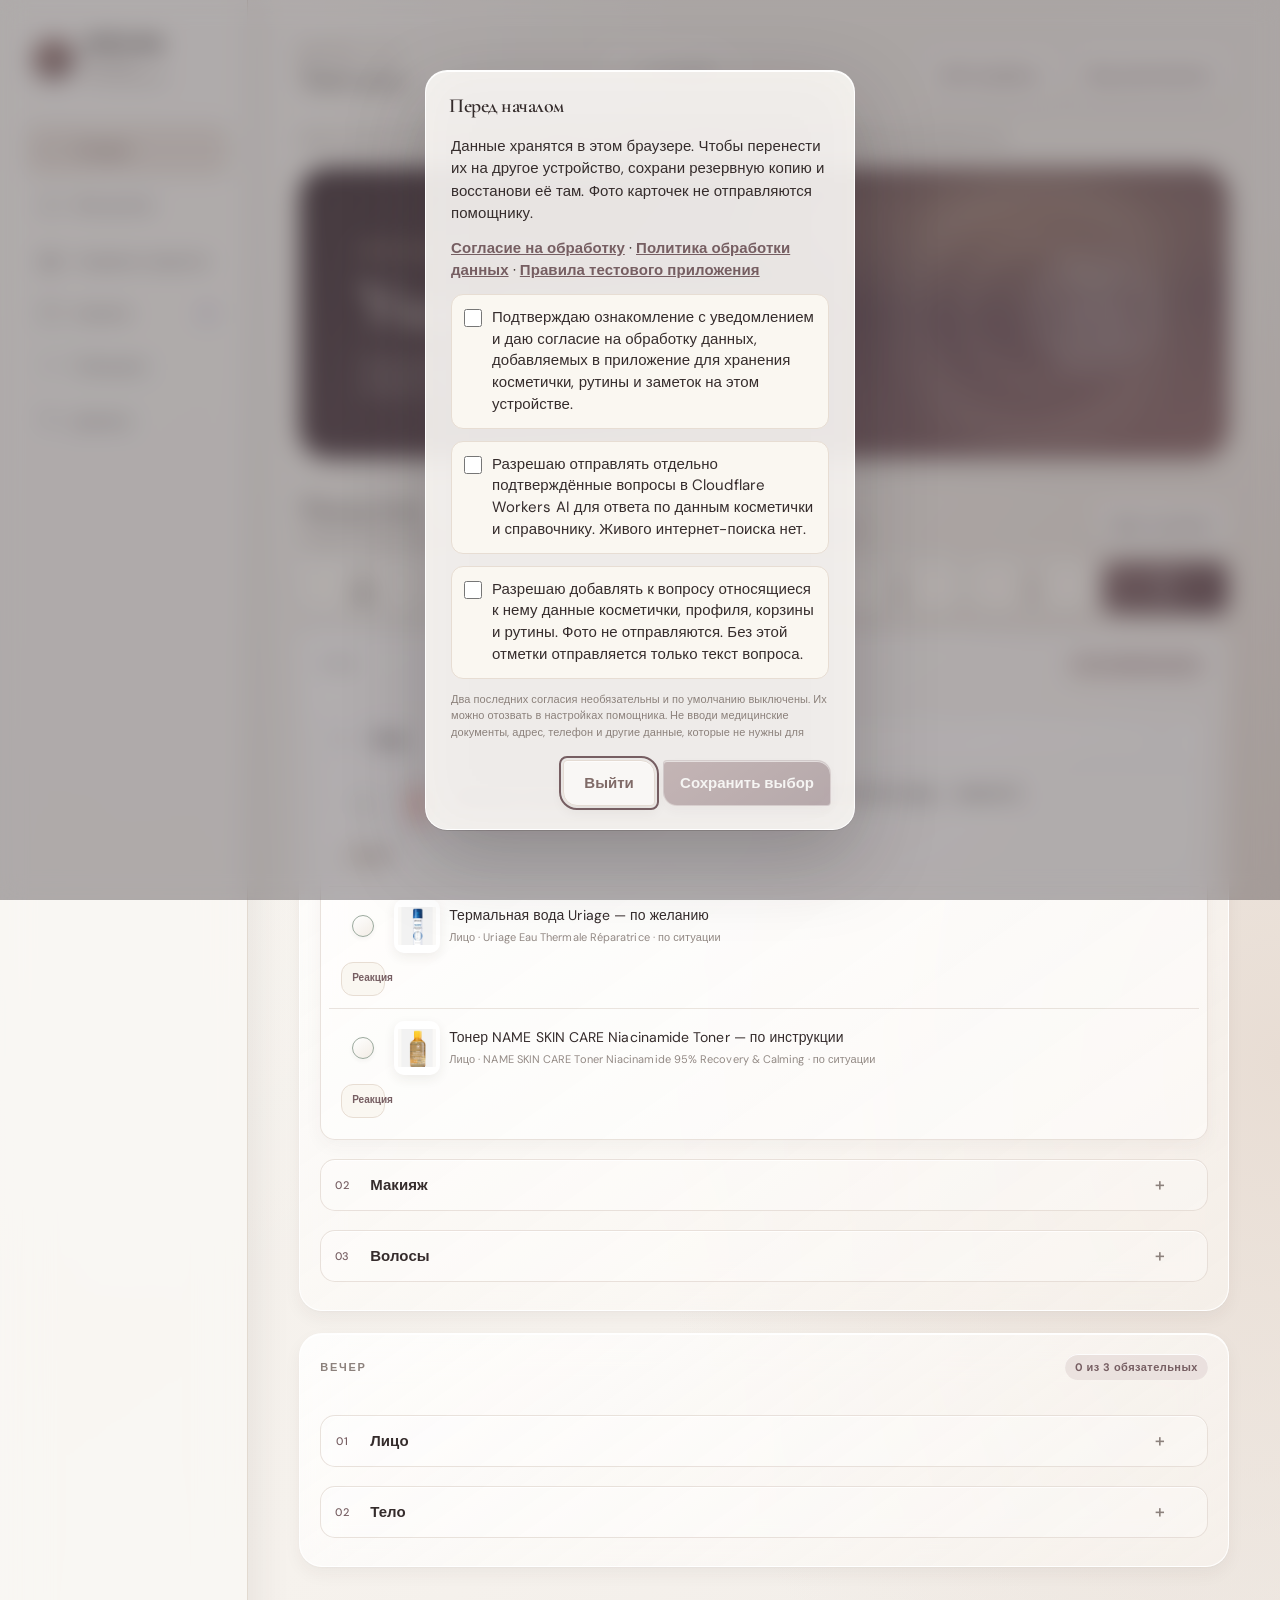
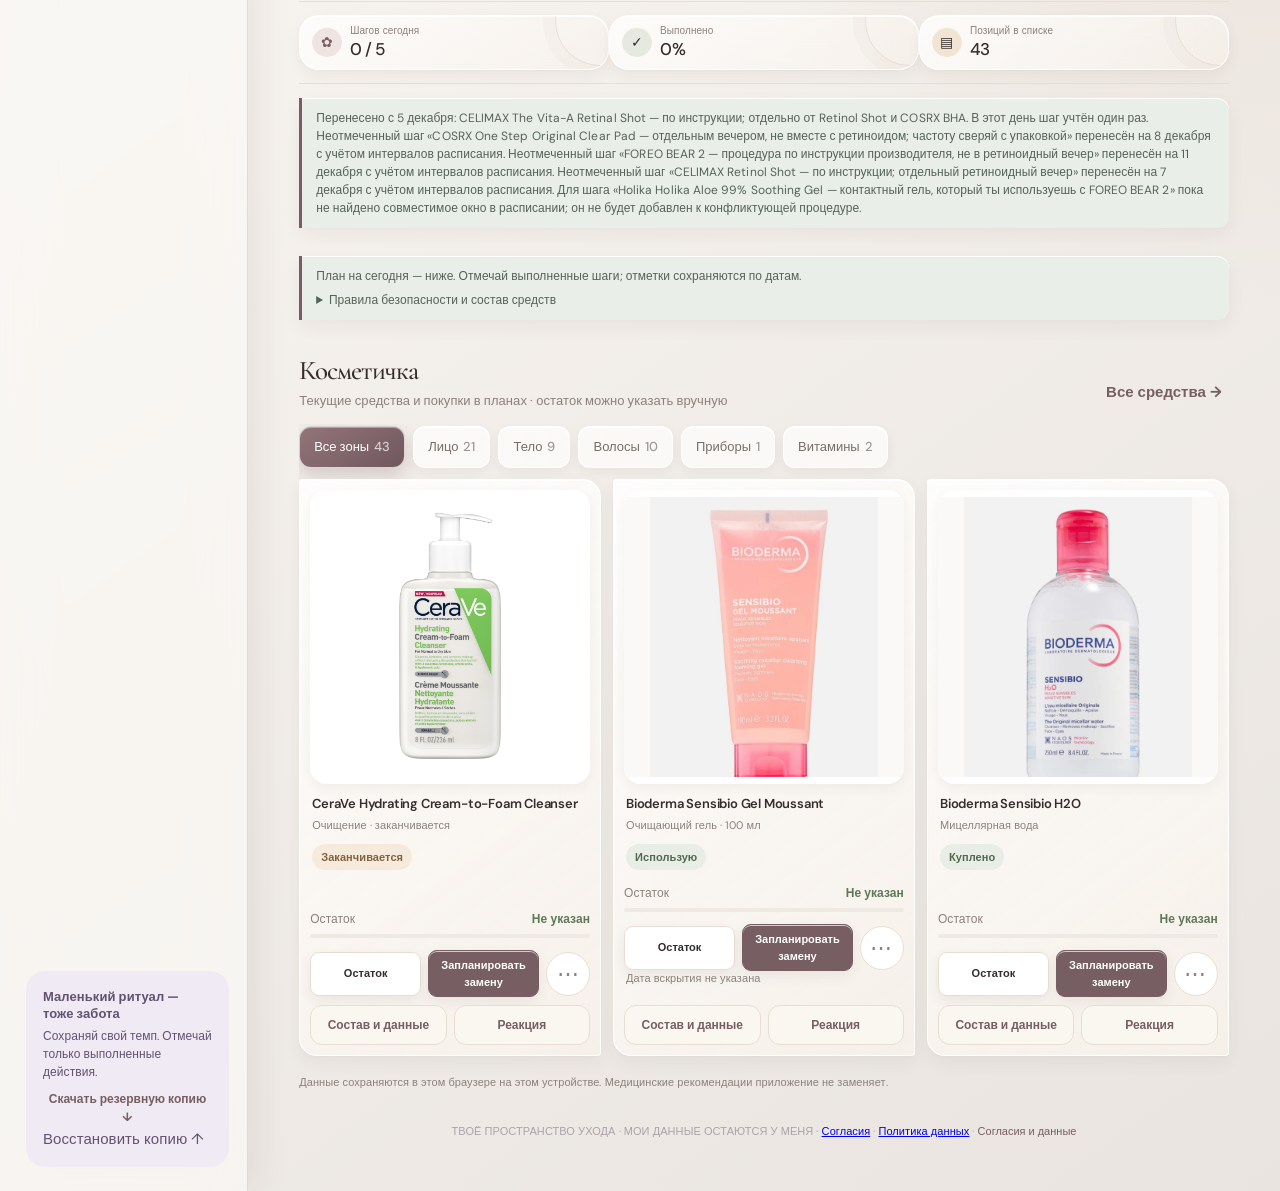
==== commit f2e7a699: "Add consent-based Cloudflare AI assistant and contextual local advice" ====
--- a/personal/index.html
+++ b/personal/index.html
@@ -589,9 +589,9 @@
 const INCI_GUIDE=[[/^(aqua|water|eau)$/i,'Вода — основа формулы.'],[/^(glycerin|glycerol)$/i,'Глицерин — увлажняющий компонент.'],[/niacinamide/i,'Ниацинамид — компонент ухода; его концентрацию по одному названию в списке определить нельзя.'],[/panthenol|dexpanthenol/i,'Пантенол — компонент ухода, часто используемый в формулах для смягчения и увлажнения.'],[/hyaluronic acid|sodium hyaluronate/i,'Гиалуронат/гиалуроновая кислота — увлажняющий компонент.'],[/ceramide/i,'Церамиды — липидные компоненты формулы.'],[/squalane/i,'Сквалан — смягчающий компонент.'],[/urea/i,'Мочевина — увлажняющий компонент; свойства готового продукта зависят от концентрации и формулы.'],[/retinol|retinal|retinyl palmitate|retinyl acetate/i,'Обнаружен ингредиент из группы ретиноидов. Концентрацию и частоту применения по одному INCI установить нельзя.'],[/salicylic acid/i,'Салициловая кислота — BHA-кислота; её концентрацию по одному INCI установить нельзя.'],[/glycolic acid|lactic acid|mandelic acid/i,'Обнаружена AHA-кислота. Концентрацию и итоговую силу продукта по одному INCI определить нельзя.'],[/parfum|fragrance|linalool|limonene|citronellol|geraniol/i,'Есть ароматизатор/ароматический компонент; индивидуальная реакция по списку не предсказывается.'],[/alcohol denat|sd alcohol|ethanol/i,'Есть летучий спирт; ощущение зависит от всей формулы и индивидуальной переносимости.'],[/phenoxyethanol|sodium benzoate|potassium sorbate/i,'Компонент, обычно используемый для защиты формулы от микробного загрязнения.'],[/tocopherol|vitamin e/i,'Токоферол (витамин E) — антиоксидантный компонент формулы.'],[/allantoin/i,'Аллантоин — компонент ухода, применяемый в формулах для смягчения кожи.'],[/zinc oxide/i,'Оксид цинка; может применяться в косметике как пигмент или минеральный УФ-фильтр — роль зависит от продукта.']];
 function analyzeComposition(raw){const text=String(raw||'').replace(/^(состав|inci|ingredients)\s*:?/i,'').trim();const parts=text.split(/[,;\n]+/).map(x=>x.trim().replace(/^[-•\s]+|[.\s]+$/g,'')).filter(x=>x.length>1);if(parts.length<2)return 'Вставь список ингредиентов через запятую или с новой строки — тогда я смогу сопоставить отдельные названия со справочником.';const found=[],unknown=[];for(const part of parts){const rule=INCI_GUIDE.find(([re])=>re.test(part));if(rule)found.push(`• ${part}: ${rule[1]}`);else unknown.push(part)}let out=`Разбор по названиям (${parts.length} позиций в списке)\n\n${found.length?found.join('\n'):'Знакомые справочнику компоненты не обнаружены.'}`;if(unknown.length)out+=`\n\nНе распознаны в коротком справочнике: ${unknown.slice(0,12).join(', ')}${unknown.length>12?'…':''}. Это не означает, что они плохие или опасные.`;out+='\n\nВажно: INCI не сообщает точные концентрации большинства ингредиентов и не позволяет гарантировать индивидуальную переносимость или совместимость. Это предварительная справка, не медицинская оценка.';return out}
 function renderChat(){const root=document.getElementById('assistantChat');root.replaceChildren();const messages=chat.length?chat:[{role:'bot',text:'Привет! Сначала добавь свои средства в библиотеку, укажи тип и время использования, затем нажми «Составить план из моей библиотеки». Я соберу проверяемый черновик утренних и вечерних шагов; частоту и переносимость нужно сверять с упаковкой и своими ощущениями.'}];messages.forEach(m=>{const bubble=document.createElement('div');bubble.className=`chat-message ${m.role==='user'?'user':'bot'}`;const text=String(m.text||''),pattern=/https?:\/\/[^\s<>"']+/g;let offset=0,match;while((match=pattern.exec(text))){let raw=match[0],url=raw;while(/[.,;:!?)]$/.test(url))url=url.slice(0,-1);bubble.append(document.createTextNode(text.slice(offset,match.index)));try{const parsed=new URL(url);if(!['http:','https:'].includes(parsed.protocol))throw new Error('invalid');const link=document.createElement('a');link.href=parsed.href;link.target='_blank';link.rel='noopener noreferrer';link.textContent=url;bubble.append(link)}catch{bubble.append(document.createTextNode(url))}bubble.append(document.createTextNode(raw.slice(url.length)));offset=match.index+raw.length}bubble.append(document.createTextNode(text.slice(offset)));root.append(bubble)});root.scrollTop=root.scrollHeight}
-function assistantReply(text){const t=text.trim();const looksLikeInci=t.split(/[,;\n]+/).length>=4||/\b(aqua|glycerin|niacinamide|ingredients|inci)\b/i.test(t);if(looksLikeInci)return analyzeComposition(t);if(/замен|корзин/i.test(t)){const planned=basket.map(x=>`${x.name}${x.replacesId?' заменит '+(products.find(p=>p.id===x.replacesId)?.name||'выбранное средство'):''}`).join('; ');return planned||'В корзине пока нет кандидатов. Открой «Корзину» и добавь товар вместе с тем, что он должен заменить.'}if(/рутин|план|ежеднев/i.test(t))return 'Сначала добавь свои продукты в библиотеку и укажи подтверждённый тип и время использования. Затем нажми «Составить план из моей библиотеки»: я подготовлю черновик на утро и вечер.';if(/состав|inci|ингредиент/i.test(t))return 'Вставь полный список ингредиентов через запятую или сфотографируй этикетку во вкладке «Сканер состава». Я отмечу названия, которые знаю, и отдельно покажу нераспознанные.';return 'Я могу разобрать вставленный INCI по известным названиям, кратко объяснить отмеченные компоненты и показать кандидаты на замену из корзины. Для персональной оценки переносимости одного состава недостаточно.'}
-
-function buildRoutineProposal(){const root=document.getElementById('routineProposal');root.replaceChildren();root.hidden=false;if(!products.length){root.innerHTML='<div class="proposal-head"><h3>Сначала соберём твою библиотеку</h3><p>Добавь свои средства: помощник не будет подставлять чужие продукты.</p></div><button class="primary" id="proposalScan">Сканировать первый продукт</button>';document.getElementById('proposalScan').addEventListener('click',openScanner);return}const eligible=products.filter(p=>['am','pm','both'].includes(p.routineTime)&&p.status!=='В планах'&&p.role!=='other');if(!eligible.length){root.innerHTML='<div class="proposal-head"><h3>Библиотека уже здесь — осталось уточнить расписание</h3><p>Для каждого средства выбери подтверждённый тип и время использования. Это поможет не придумывать частоту за тебя.</p></div><button class="secondary" id="proposalLibrary">Открыть библиотеку</button><button class="primary" id="proposalScan">Добавить или уточнить средство</button>';document.getElementById('proposalLibrary').addEventListener('click',()=>go('products'));document.getElementById('proposalScan').addEventListener('click',openScanner);return}const rank={cleanser:1,body_cleanser:1,toner:2,serum:3,moisturizer:4,body_care:4,spf:5,shampoo:1,conditioner:2,hair_leavein:3,vitamins:1};const rows=[];eligible.forEach(p=>{const times=p.routineTime==='both'?['am','pm']:[p.routineTime];times.forEach(time=>rows.push({p,time}))});rows.sort((a,b)=>a.time.localeCompare(b.time)||((rank[a.p.role]||9)-(rank[b.p.role]||9))||a.p.name.localeCompare(b.p.name,'ru'));const groups=[['am','☀ Утро'],['pm','☾ Вечер']];const title=document.createElement('div');title.className='proposal-head';title.innerHTML='<h3>Черновик по твоей библиотеке</h3><p>Порядок собран по отмеченному типу. Проверь шаги: можно снять галочки и отредактировать любую карточку. Если упаковка задаёт особую частоту или порядок, следуй ей.</p>';root.append(title);const rowsBox=document.createElement('div');rowsBox.className='proposal-groups';rowsBox.dataset.proposalRows='true';groups.forEach(([time,label])=>{const section=document.createElement('section');section.className='proposal-group';const h=document.createElement('h4');h.textContent=label;section.append(h);const matching=rows.filter(x=>x.time===time);if(!matching.length){const empty=document.createElement('p');empty.className='empty';empty.textContent='Пока нет выбранных шагов.';section.append(empty)}matching.forEach(({p})=>{const line=document.createElement('label');line.className='proposal-row';const cb=document.createElement('input');cb.type='checkbox';cb.checked=true;cb.dataset.productId=p.id;cb.dataset.time=time;const text=document.createElement('span');const strong=document.createElement('strong');strong.textContent=p.name;const small=document.createElement('small');small.textContent=`${CATS[p.category]?.label||'Средство'} · ${PRODUCT_ROLES[p.role]||'Тип не указан'}`;text.append(strong,small);line.append(cb,text);section.append(line)});rowsBox.append(section)});root.append(rowsBox);const excluded=products.filter(p=>p.routineTime==='schedule'||p.routineTime==='none'||p.role==='other'||p.status==='В планах');if(excluded.length){const note=document.createElement('p');note.className='proposal-note';note.textContent=`Не включены автоматически: ${excluded.map(p=>p.name).join(', ')}. Для этих средств не задано ежедневное время/тип.`;root.append(note)}const actions=document.createElement('div');actions.className='proposal-actions';const cancel=document.createElement('button');cancel.className='secondary';cancel.textContent='Пока оставить черновиком';cancel.addEventListener('click',()=>{root.hidden=true});const apply=document.createElement('button');apply.className='primary';apply.textContent='Добавить выбранные шаги в рутину';apply.addEventListener('click',()=>{const selected=[...root.querySelectorAll('.proposal-row input:checked')];let added=0;selected.forEach(cb=>{const p=products.find(x=>x.id===cb.dataset.productId),time=cb.dataset.time;if(!p)return;if(steps.some(s=>s.productId===p.id&&s.time===time))return;steps.push({id:'s-'+Date.now()+'-'+added,name:`${PRODUCT_ROLES[p.role]||'Средство'}: ${p.name}`,category:p.category,time,days:[0,1,2,3,4,5,6],productId:p.id});added++});write('steps',steps);root.hidden=true;renderAll();go('routine');toast(added?`Добавлено шагов: ${added}`:'Выбранные шаги уже есть в рутине')});actions.append(cancel,apply);root.append(actions)}
+function assistantReply(text){const tailored=window.CareAdvisor?.reply(text,{products,basket,steps,checks,profile:read('profile',{}),date:new Date()});if(tailored)return tailored;const t=text.trim();const looksLikeInci=t.split(/[,;\n]+/).length>=4||/\b(aqua|glycerin|niacinamide|ingredients|inci)\b/i.test(t);if(looksLikeInci)return analyzeComposition(t);if(/замен|корзин/i.test(t)){const planned=basket.map(x=>`${x.name}${x.replacesId?' заменит '+(products.find(p=>p.id===x.replacesId)?.name||'выбранное средство'):''}`).join('; ');return planned||'В корзине пока нет кандидатов. Открой «Корзину» и добавь товар вместе с тем, что он должен заменить.'}if(/рутин|план|ежеднев/i.test(t))return 'Сначала добавь свои продукты в библиотеку и укажи подтверждённый тип и время использования. Затем нажми «Составить план из моей библиотеки»: я подготовлю черновик на утро и вечер.';if(/состав|inci|ингредиент/i.test(t))return 'Вставь полный список ингредиентов через запятую или сфотографируй этикетку во вкладке «Сканер состава». Я отмечу названия, которые знаю, и отдельно покажу нераспознанные.';return 'Я могу разобрать вставленный INCI по известным названиям, кратко объяснить отмеченные компоненты и показать кандидаты на замену из корзины. Для персональной оценки переносимости одного состава недостаточно.'}
+
+function buildRoutineProposal(){const root=document.getElementById('routineProposal');root.replaceChildren();root.hidden=false;if(!products.length){root.innerHTML='<div class="proposal-head"><h3>Сначала соберём твою библиотеку</h3><p>Добавь свои средства: помощник не будет подставлять чужие продукты.</p></div><button class="primary" id="proposalScan">Сканировать первый продукт</button>';document.getElementById('proposalScan').addEventListener('click',openScanner);return}const needsManualSchedule=p=>p.category==='vitamins'||/retinol|retinal|ретинол|ретиналь|\b(?:aha|bha|pha)\b|кислот|пилинг|peeling|exfoliat|foreo|\bbear\b/i.test([p.name,p.kind,p.inciVerified?p.inci:''].join(' '));const eligible=products.filter(p=>['am','pm','both'].includes(p.routineTime)&&['Использую','Куплено','Заканчивается'].includes(p.status)&&p.role!=='other'&&!needsManualSchedule(p));if(!eligible.length){root.innerHTML='<div class="proposal-head"><h3>Библиотека уже здесь — осталось уточнить расписание</h3><p>Для базового ухода выбери подтверждённый тип и время. Активные средства, приборы и добавки внеси вручную по инструкции и своему графику.</p></div><button class="secondary" id="proposalLibrary">Открыть библиотеку</button><button class="primary" id="proposalScan">Добавить или уточнить средство</button>';document.getElementById('proposalLibrary').addEventListener('click',()=>go('products'));document.getElementById('proposalScan').addEventListener('click',openScanner);return}const rank={cleanser:1,body_cleanser:1,toner:2,serum:3,moisturizer:4,body_care:4,spf:5,shampoo:1,conditioner:2,hair_leavein:3,vitamins:1};const rows=[];eligible.forEach(p=>{const times=p.routineTime==='both'?['am','pm']:[p.routineTime];times.forEach(time=>rows.push({p,time}))});rows.sort((a,b)=>a.time.localeCompare(b.time)||((rank[a.p.role]||9)-(rank[b.p.role]||9))||a.p.name.localeCompare(b.p.name,'ru'));const groups=[['am','☀ Утро'],['pm','☾ Вечер']];const title=document.createElement('div');title.className='proposal-head';title.innerHTML='<h3>Черновик по твоей библиотеке</h3><p>Порядок собран по отмеченному типу. Проверь шаги: можно снять галочки и отредактировать любую карточку. Если упаковка задаёт особую частоту или порядок, следуй ей.</p>';root.append(title);const rowsBox=document.createElement('div');rowsBox.className='proposal-groups';rowsBox.dataset.proposalRows='true';groups.forEach(([time,label])=>{const section=document.createElement('section');section.className='proposal-group';const h=document.createElement('h4');h.textContent=label;section.append(h);const matching=rows.filter(x=>x.time===time);if(!matching.length){const empty=document.createElement('p');empty.className='empty';empty.textContent='Пока нет выбранных шагов.';section.append(empty)}matching.forEach(({p})=>{const line=document.createElement('label');line.className='proposal-row';const cb=document.createElement('input');cb.type='checkbox';cb.checked=true;cb.dataset.productId=p.id;cb.dataset.time=time;const text=document.createElement('span');const strong=document.createElement('strong');strong.textContent=p.name;const small=document.createElement('small');small.textContent=`${CATS[p.category]?.label||'Средство'} · ${PRODUCT_ROLES[p.role]||'Тип не указан'}`;text.append(strong,small);line.append(cb,text);section.append(line)});rowsBox.append(section)});root.append(rowsBox);const excluded=products.filter(p=>p.routineTime==='schedule'||p.routineTime==='none'||p.role==='other'||!['Использую','Куплено','Заканчивается'].includes(p.status)||needsManualSchedule(p));if(excluded.length){const note=document.createElement('p');note.className='proposal-note';note.textContent=`Не включены автоматически: ${excluded.map(p=>p.name).join(', ')}. Для этих средств нужен отдельный график, уточнение времени или типа; проверь инструкцию перед добавлением в рутину.`;root.append(note)}const actions=document.createElement('div');actions.className='proposal-actions';const cancel=document.createElement('button');cancel.className='secondary';cancel.textContent='Пока оставить черновиком';cancel.addEventListener('click',()=>{root.hidden=true});const apply=document.createElement('button');apply.className='primary';apply.textContent='Добавить выбранные шаги в рутину';apply.addEventListener('click',()=>{const selected=[...root.querySelectorAll('.proposal-row input:checked')];let added=0;selected.forEach(cb=>{const p=products.find(x=>x.id===cb.dataset.productId),time=cb.dataset.time;if(!p)return;if(steps.some(s=>s.productId===p.id&&s.time===time))return;steps.push({id:'s-'+Date.now()+'-'+added,name:`${PRODUCT_ROLES[p.role]||'Средство'}: ${p.name}`,category:p.category,time,days:[0,1,2,3,4,5,6],productId:p.id});added++});write('steps',steps);root.hidden=true;renderAll();go('routine');toast(added?`Добавлено шагов: ${added}`:'Выбранные шаги уже есть в рутине')});actions.append(cancel,apply);root.append(actions)}
 function addChat(role,text){chat.push({role,text});write('chat',chat);renderChat()}
 let ocrWorkerPromise=null;
 function getOcrWorker(status){if(!ocrWorkerPromise){ocrWorkerPromise=new Promise((resolve,reject)=>{if(window.Tesseract){resolve(window.Tesseract);return}const script=document.createElement('script');script.src='https://cdn.jsdelivr.net/npm/tesseract.js@7.0.0/dist/tesseract.min.js';script.onload=()=>resolve(window.Tesseract);script.onerror=()=>reject(new Error('Не удалось загрузить OCR'));document.head.append(script)}).then(api=>api.createWorker(['eng','rus'],1,{logger:m=>{if(m.status==='recognizing text')status.textContent=`Распознаю текст: ${Math.round((m.progress||0)*100)}%`}}))}return ocrWorkerPromise}
@@ -626,10 +626,12 @@
 document.getElementById('showArchive').addEventListener('click',()=>{archiveView=!archiveView;renderProducts()});document.getElementById('productSearch').addEventListener('input',e=>{productQuery=e.target.value;renderProducts()});document.getElementById('productStatusFilter').addEventListener('change',e=>{productStatus=e.target.value;renderProducts()});document.getElementById('addProduct').addEventListener('click',()=>openAddProduct(productCat==='all'?'face':productCat));document.getElementById('journalForm').addEventListener('submit',e=>{e.preventDefault();const text=document.getElementById('journalText'),area=document.getElementById('journalArea'),date=document.getElementById('journalDate');if(!text.value.trim())return;journal.push({id:'j-'+Date.now(),area:area.value,date:date.value,text:text.value.trim()});write('journal',journal);text.value='';renderJournal();toast('Заметка сохранена')});document.getElementById('clearJournal').addEventListener('click',()=>{if(journal.length&&confirm('Удалить все записи дневника?')){journal=[];write('journal',journal);renderJournal()}});document.getElementById('exportData').addEventListener('click',()=>{const readLocal=key=>{try{return JSON.parse(localStorage.getItem('moyuhod-me:'+key)||'null')}catch{return null}};const data={products,archive:archivedProducts,steps,checks,journal,usageHistory,productPhotos,basket,chat,profile:readLocal('profile'),onboardingDraft:readLocal('onboardingDraft'),onboardingProducts:readLocal('onboardingProducts'),routineDraft:readLocal('routineDraft'),consentHistory:readLocal('consentHistory'),exportedAt:new Date().toISOString()};const a=document.createElement('a');a.href=URL.createObjectURL(new Blob([JSON.stringify(data,null,2)],{type:'application/json'}));a.download='moy-uhod-backup.json';a.click();URL.revokeObjectURL(a.href)});document.getElementById('importData').addEventListener('change',async e=>{const file=e.target.files?.[0];if(!file)return;try{const backup=JSON.parse(await file.text());const keys=['products','archive','steps','checks','journal','usageHistory','productPhotos','basket','chat'];if(!backup||!Array.isArray(backup.products)||['archive','steps','journal','usageHistory','basket','chat'].some(key=>backup[key]!==undefined&&!Array.isArray(backup[key]))||['checks','productPhotos'].some(key=>backup[key]!==undefined&&(!backup[key]||typeof backup[key]!=='object'||Array.isArray(backup[key]))))throw new Error('Файл не похож на резервную копию приложения');if(!confirm('Восстановить копию? Текущие данные в этом браузере будут заменены. Согласия на передачу данных останутся выключенными.'))return;const oldId='lebel-cream',canonicalId='lebel-trie-tuner-cream',oldStepId='personal-hair-lebel01',canonicalStepId='personal-hair-trie';const oldActive=backup.products.find(p=>p.id===oldId),oldArchived=(backup.archive||[]).find(p=>p.id===oldId);const canonical=backup.products.find(p=>p.id===canonicalId)||backup.archive?.find(p=>p.id===canonicalId)||SEED_PRODUCTS.find(p=>p.id===canonicalId);if((oldActive||oldArchived)&&canonical){if(oldActive&&!backup.products.some(p=>p.id===canonicalId))backup.products.push({...canonical,...oldActive,id:canonicalId,name:canonical.name});if(oldArchived&&!backup.archive?.some(p=>p.id===canonicalId))backup.archive.push({...canonical,...oldArchived,id:canonicalId,name:canonical.name});backup.products=backup.products.filter(p=>p.id!==oldId);backup.archive=(backup.archive||[]).filter(p=>p.id!==oldId);backup.steps=(backup.steps||[]).filter(s=>s.id!==oldStepId).map(s=>s.productId===oldId?{...s,productId:canonicalId}:s);backup.basket=(backup.basket||[]).map(item=>item.replacesId===oldId?{...item,replacesId:canonicalId}:item);backup.usageHistory=(backup.usageHistory||[]).map(event=>({...event,stepId:event.stepId===oldStepId?canonicalStepId:event.stepId,productIds:(event.productIds||[]).map(id=>id===oldId?canonicalId:id)}));for(const key of Object.keys(backup.checks||{})){if(key.endsWith(':'+oldStepId)){backup.checks[key.slice(0,-oldStepId.length)+canonicalStepId]=backup.checks[key];delete backup.checks[key]}}}for(const key of keys){const fallback=['checks','productPhotos'].includes(key)?{}:[];localStorage.setItem('moyuhod-me:'+(key==='productPhotos'?'photos':key),JSON.stringify(backup[key]??fallback))}for(const key of ['profile','onboardingDraft','onboardingProducts','routineDraft','consentHistory'])if(backup[key]!==undefined)localStorage.setItem('moyuhod-me:'+key,JSON.stringify(backup[key]));localStorage.setItem('moyuhod-me:privacy',JSON.stringify({healthConsent:false,aiConsent:false,noticeVersion:'1.0',updatedAt:new Date().toISOString()}));products=read('products',[]);archivedProducts=read('archive',[]);steps=read('steps',SEED_STEPS);checks=read('checks',{});journal=read('journal',[]);productPhotos=read('photos',{});basket=read('basket',[]);chat=read('chat',[]);usageHistory=read('usageHistory',[]);renderAll();window.moyUhodCloud?.schedule();toast('Копия восстановлена; согласия оставлены выключенными')}catch(err){toast(err instanceof SyntaxError?'Не удалось прочитать JSON-файл':'Файл копии не подходит или повреждён')}finally{e.target.value=''}});document.getElementById('modalBackdrop').addEventListener('click',e=>{if(e.target.id==='modalBackdrop')closeModal()});document.addEventListener('keydown',e=>{if(e.key==='Escape')closeModal()});let toastTimer;function toast(message){const el=document.getElementById('toast');el.textContent=message;el.classList.add('show');clearTimeout(toastTimer);toastTimer=setTimeout(()=>el.classList.remove('show'),2100)}
 renderAll();
 </script>
+<script src="../assistant-service-config.js?v=1"></script>
 <script src="enhancements.js?v=20261029-2"></script>
+<script src="../care-advisor.js?v=1"></script>
 <link rel="stylesheet" href="../personal-cloud/cloud-gate.css">
 <script src="../ingredient-rules.js"></script>
-<script src="../care-features.js?v=20261029-1"></script>
+<script src="../care-features.js?v=20261030-1"></script>
 <script src="../consent-onboarding.js?v=consent-3"></script>
 <script src="../personal-cloud/client.js?v=sync-1"></script>
 </body>
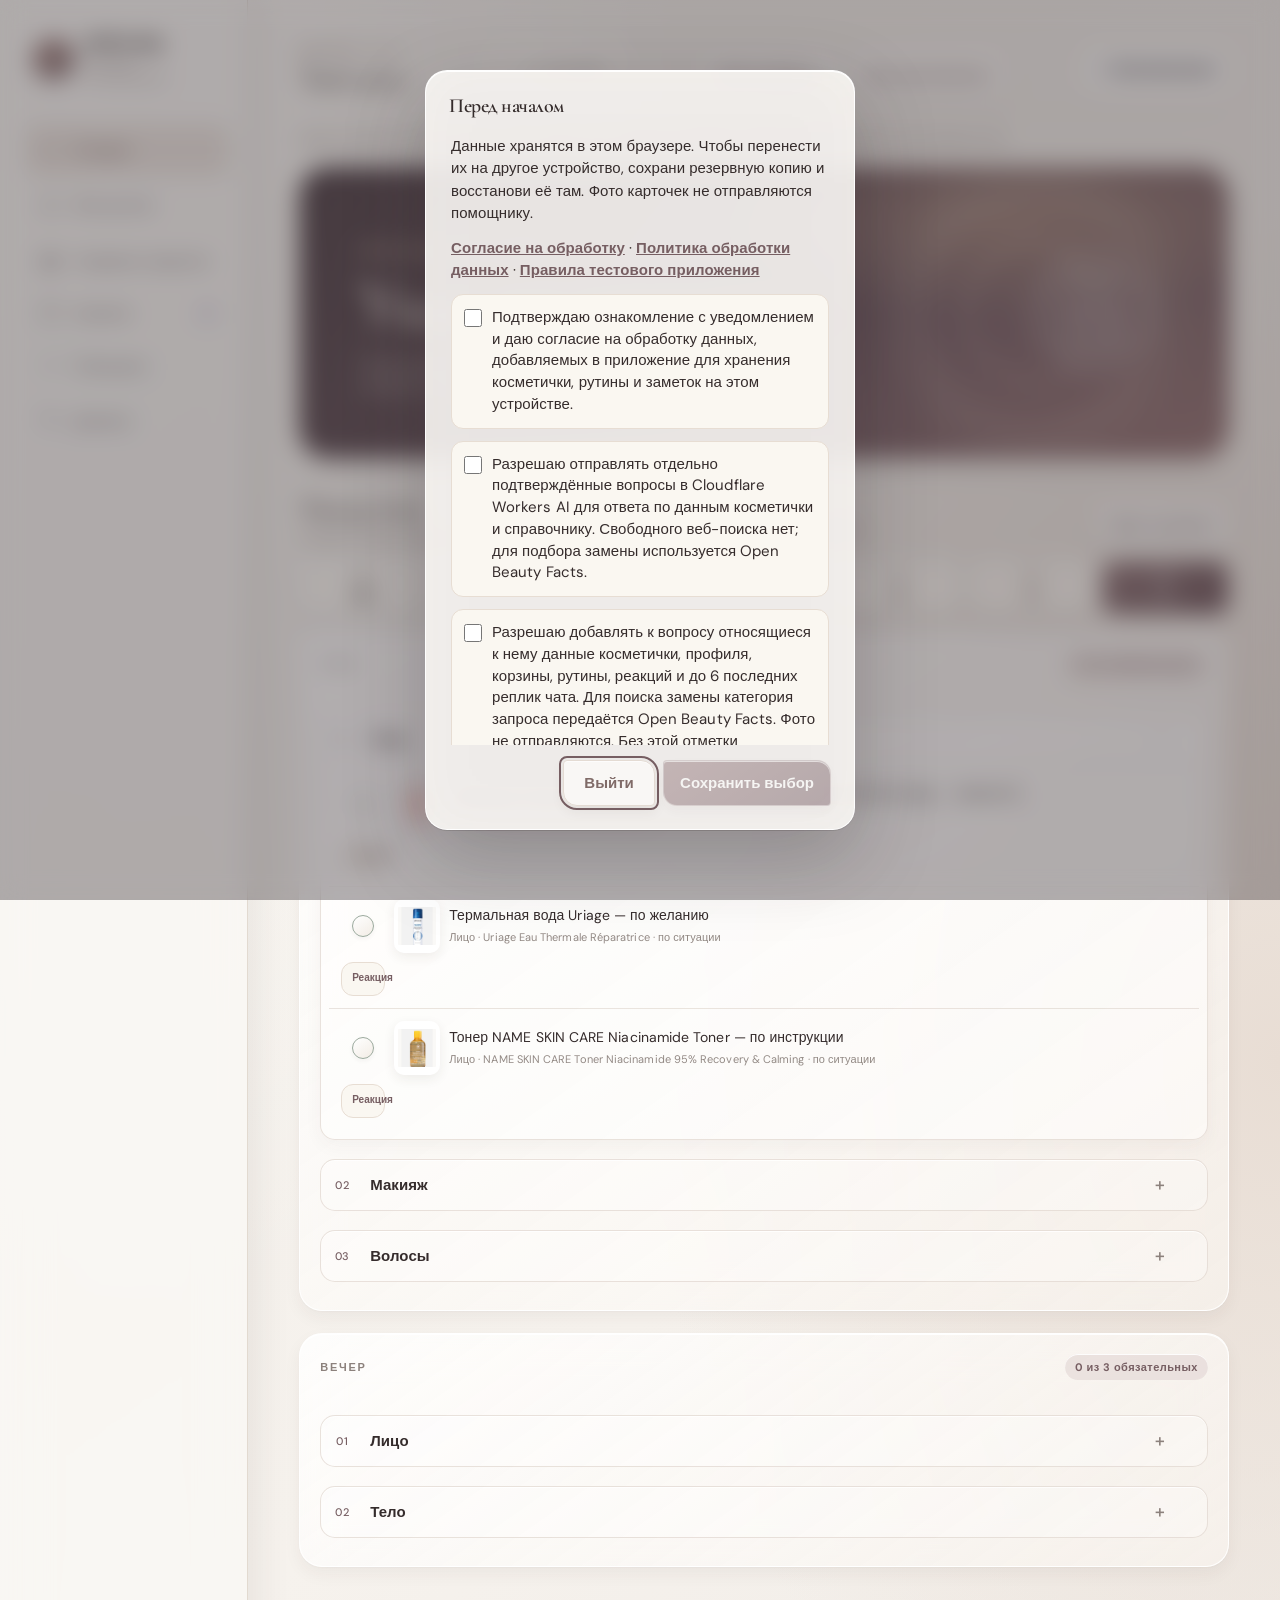
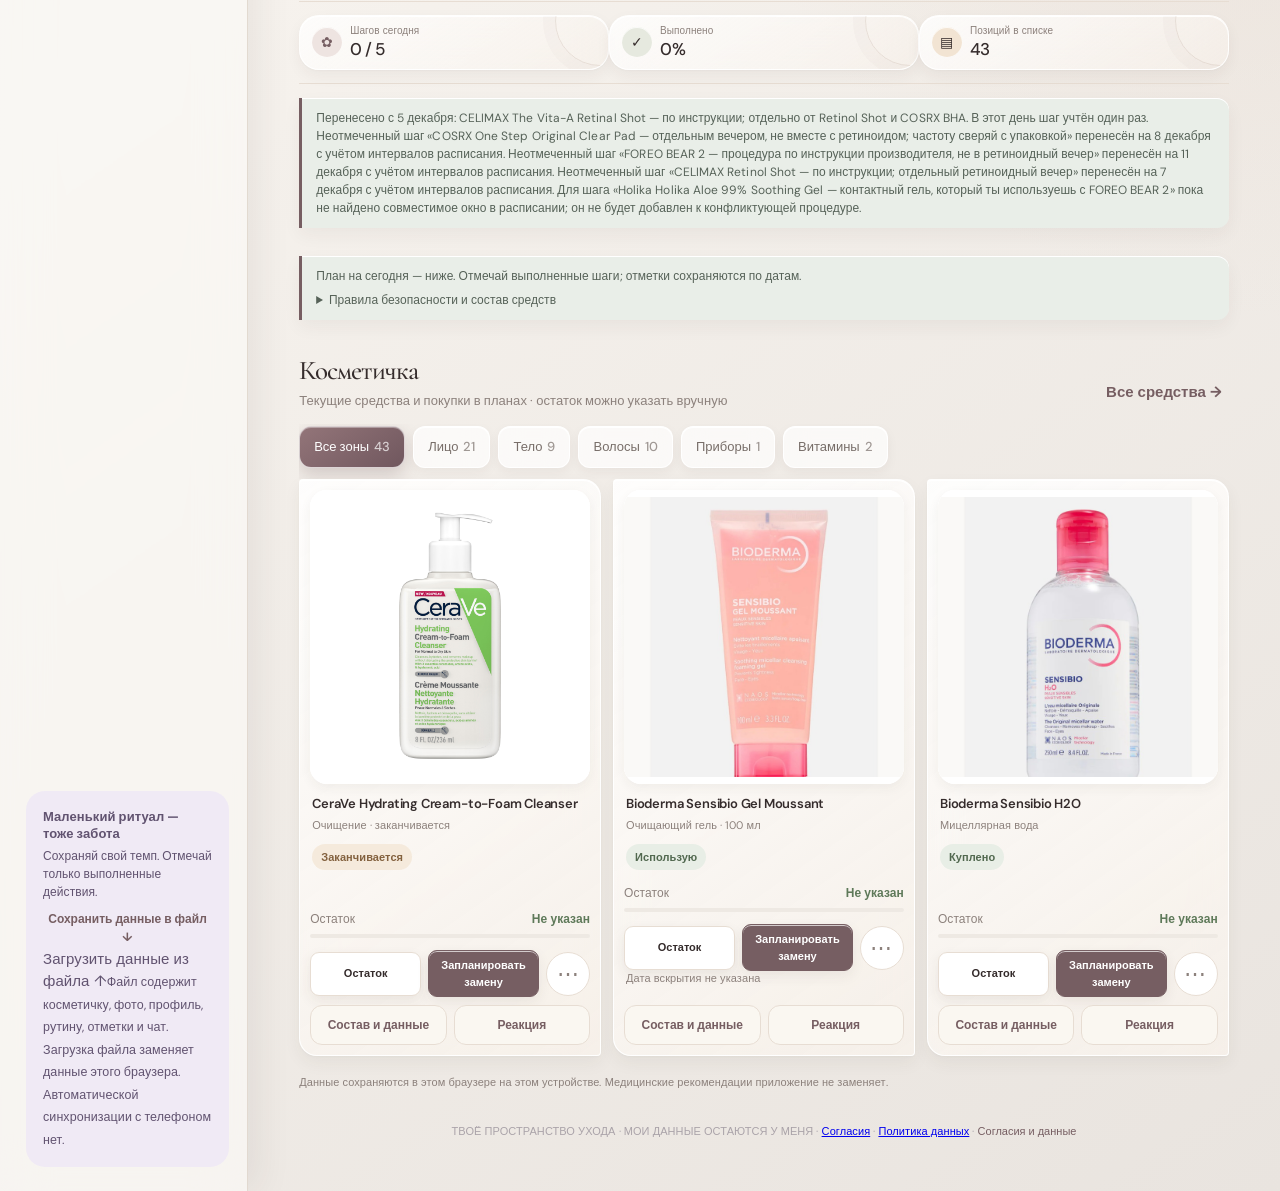
==== commit 4cefd8a3: "Update care assistant, product catalog and notification settings" ====
--- a/personal/index.html
+++ b/personal/index.html
@@ -113,7 +113,7 @@
 .today-pill{background:rgba(252,251,248,.72);border-color:#e9e1d9;font-weight:500}
 .welcome{min-height:250px;border-radius:4px 28px 4px 28px;background:linear-gradient(115deg,#eee8e5 0%,#f2ece7 54%,#eee7dc 100%);border:1px solid rgba(222,211,201,.65);box-shadow:inset 0 1px rgba(255,255,255,.65);padding:clamp(28px,4.5vw,52px);margin-bottom:30px}
 .welcome::before{content:'';position:absolute;inset:0 0 0 auto;width:min(44%,380px);opacity:.29;background:repeating-radial-gradient(ellipse at 100% 50%,transparent 0 22px,rgba(137,112,103,.22) 23px 24px,transparent 25px 47px);mask-image:linear-gradient(90deg,transparent,#000 45%);pointer-events:none}
-.welcome::after{content:'';top:50%;right:7%;width:190px;height:190px;border:1px solid rgba(139,115,104,.25);border-radius:50%;transform:translateY(-50%);background:radial-gradient(circle,transparent 0 43%,rgba(255,255,255,.3) 43.3% 43.8%,transparent 44.1% 64%,rgba(139,115,104,.16) 64.3% 64.8%,transparent 65.1%)}
+.welcome::after{content:'';top:50%;right:7%;width:190px;height:190px;border:1px solid rgba(139,115,104,.25);border-radius:50%;transform:translateY(-50%);background:radial-gradient(circle,transparent 0 43%,rgba(255,255,255,.3) 43.3% 43.8%,transparent 44.2% 64%,rgba(139,115,104,.16) 64.3% 64.8%,transparent 65.1%)}
 .welcome-copy{max-width:590px}.welcome .eyebrow{color:#826d68}.welcome h2{font-size:clamp(38px,5vw,62px);line-height:.98;letter-spacing:-.035em;margin:12px 0}.welcome p{color:#756b67;max-width:430px;font-size:14px}
 .primary,.secondary,.icon-btn{border-radius:4px 14px 4px 14px;font-weight:600;transition:background .2s,border-color .2s,transform .2s}.primary{background:#806b68}.primary:hover{background:#6f5b58;transform:translateY(-1px)}.secondary{background:rgba(252,251,248,.82);color:#806b68;border-color:#e4dbd3}
 .summary{gap:15px;margin:0 0 31px}.summary-card{background:rgba(252,251,248,.78);border:0;border-top:1px solid #ded5cc;border-radius:0;padding:17px 10px;gap:12px}.summary-icon{width:34px;height:34px;border-radius:50%;font-size:16px}.summary-card strong{font-weight:500}.section-head{margin:34px 0 14px}.section-head h2,.view-title{font-size:clamp(27px,3vw,36px);line-height:1.03}.section-head p{font-size:13px}
@@ -151,6 +151,7 @@
 </style>
 <style>[data-cloud="off"] #cloudDelete,[data-cloud="off"] #cloudLogout,[data-cloud="off"] #cloudSyncStatus,[data-cloud="off"] #cloudSidebarHint{display:none!important}[data-cloud="on"] #localOnlyNotice{display:none!important}</style>
 <link rel="stylesheet" href="../care-features.css?v=20261029-1">
+<link rel="stylesheet" href="../care-notifications.css?v=20261031-1">
 </head>
 <body>
 <div class="app">
@@ -164,7 +165,7 @@
     <button data-view="assistant"><span class="icon">✧</span>Помощник</button>
     <button data-view="journal"><span class="icon">✎</span>Дневник</button>
   </nav>
-  <div class="aside-bottom"><strong>Маленький ритуал — тоже забота</strong><p>Сохраняй свой темп. Отмечай только выполненные действия.</p><div class="data-actions"><button id="exportData">Скачать резервную копию ↓</button><label class="import-data" for="importData">Восстановить копию ↑</label><input id="importData" type="file" accept="application/json,.json" hidden></div></div>
+  <div class="aside-bottom"><strong>Маленький ритуал — тоже забота</strong><p>Сохраняй свой темп. Отмечай только выполненные действия.</p><div class="data-actions"><button id="exportData">Сохранить данные в файл ↓</button><label class="import-data" for="importData">Загрузить данные из файла ↑</label><input id="importData" type="file" accept="application/json,.json" hidden><small>Файл содержит косметичку, фото, профиль, рутину, отметки и чат. Загрузка файла заменяет данные этого браузера. Автоматической синхронизации с телефоном нет.</small></div></div>
 </aside>
 <main class="main">
   <header class="top"><div><div class="eyebrow" id="helloDate">ТВОЁ ПРОСТРАНСТВО УХОДА</div><h1 id="pageTitle">Твой день</h1></div><div class="today-pill"><span>☼</span><span id="longDate"></span></div></header>
@@ -422,6 +423,9 @@
 let routineDay=new Date().getDay(),routineUndoSnapshot=null;
 const openRoutineGroups=new Set(['am:Лицо']);
 function stepsFor(cat,time,day=new Date().getDay()){const archivedIds=new Set(archivedProducts.map(p=>p.id));return steps.filter(s=>!s.productArchived&&!archivedIds.has(s.productId)&&(cat==='all'||s.category===cat)&&s.time===time&&(!s.days?.length||s.days.includes(day)))}
+function reactionZone(product){return product?.category==='makeup'||product?.category==='devices'?'face':product?.category||''}
+function isStepPaused(step){const ids=[step.productId,...(step.productIds||[])].filter(Boolean),linked=ids.map(id=>products.find(p=>p.id===id)).filter(Boolean);if(linked.length&&linked.every(p=>p.reactionPause?.active))return true;if(step.category==='devices'&&steps.some(other=>other.group===step.group&&products.find(p=>p.id===other.productId)?.reactionPause?.active))return true;const zone=step.category==='devices'||step.category==='makeup'?'face':step.category;return products.some(p=>p.reactionPause?.active&&['irritation','stopped'].includes(p.reactionPause.level)&&reactionZone(p)===zone)&&['retinoid','bha','device'].includes(accentType(step))}
+function wasStepOnReactionPause(step,date){const ids=[step.productId,...(step.productIds||[])].filter(Boolean),zone=step.category==='devices'||step.category==='makeup'?'face':step.category;return products.some(p=>{const hold=p.reactionPause;if(!hold)return false;const start=hold.reactionDate||hold.since?.slice(0,10),end=hold.resumedAt?.slice(0,10);if(!start||date<start||end&&date>=end)return false;return ids.includes(p.id)||['irritation','stopped'].includes(hold.level)&&reactionZone(p)===zone&&['retinoid','bha','device'].includes(accentType(step))})}
 function accentType(step){if(step.frequencyMode)return'';const product=products.find(p=>p.id===step.productId),identity=`${step.id||''} ${step.name||''} ${product?.id||''} ${product?.name||''}`.toLowerCase();if(step.category==='vitamins'||product?.category==='vitamins'||/vitamin|витамин|добавк/.test(identity))return'vitamin';if(/retinol|retinal|ретинол|ретиналь|ретиноид/.test(identity))return'retinoid';if(/foreo|bear\s?2|микроток/.test(identity)||step.category==='devices'||product?.category==='devices')return'device';if(/cosrx|bha|кислотн.*пэд|пэд.*bha/.test(identity))return'bha';return''}
 function accentKindConflicts(a,b,stepA=null,stepB=null){if(a==='device'&&b==='device'){const pair=`${stepA?.productId||''} ${stepA?.name||''} ${stepB?.productId||''} ${stepB?.name||''}`.toLowerCase();if(/foreo|bear\s?2/.test(pair)&&/holika|aloe/.test(pair))return false}if(a==='retinoid')return['retinoid','device','bha'].includes(b);if(a==='device')return['retinoid','device'].includes(b);if(a==='bha')return b==='retinoid';return a==='vitamin'&&b==='vitamin'}
 function addRoutineDays(date,count){const d=new Date(date+'T12:00:00');d.setDate(d.getDate()+count);return localDate(d)}
@@ -429,9 +433,9 @@
 function accentMinGap(type){const days=[...new Set(steps.filter(s=>accentType(s)===type).flatMap(s=>s.days?.length?s.days:[0,1,2,3,4,5,6]))].sort((a,b)=>a-b);if(!days.length)return 1;if(days.length===1)return 7;return Math.min(...days.map((day,i)=>((days[(i+1)%days.length]-day+7)%7)||7))}
 function routineWasDone(step,date){return checks[date+':'+step.id]===true}
 function routineHasLaterCompletion(step,date){return usageHistory.some(event=>event.stepId===step.id&&event.status==='done'&&event.date>date&&event.date<=dateKey&&checks[event.date+':'+step.id]!==false)}
-function accentEventsOn(date){const day=new Date(date+'T12:00:00').getDay();return stepsFor('all','am',day).concat(stepsFor('all','pm',day)).map(step=>({step,type:accentType(step)})).filter(item=>item.type)}
-function getAccentScheduleAdjustments(){const past=[],seen=new Set();for(let offset=1;offset<=60;offset++){const sourceDate=addRoutineDays(dateKey,-offset),day=new Date(sourceDate+'T12:00:00').getDay();for(const step of stepsFor('all','am',day).concat(stepsFor('all','pm',day))){const type=accentType(step);if(!['retinoid','device','vitamin'].includes(type)||routineWasDone(step,sourceDate)||routineHasLaterCompletion(step,sourceDate))continue;const key=step.productId||step.id;if(seen.has(key))continue;seen.add(key);past.push({step,type,sourceDate})}}const assignments=[],vitamins=past.filter(item=>item.type==='vitamin'),pending=past.filter(item=>item.type==='retinoid'||item.type==='device');for(const item of pending){const {step,type,sourceDate}=item,minGap=accentMinGap(type);let targetDate='';for(let offset=0;offset<=28&&!targetDate;offset++){const candidate=addRoutineDays(dateKey,offset),scheduled=accentEventsOn(candidate),sameStep=scheduled.some(x=>x.step.id===step.id);if(scheduled.some(x=>x.step.id!==step.id&&accentKindConflicts(type,x.type,step,x.step)))continue;if(assignments.some(x=>x.targetDate===candidate&&accentKindConflicts(type,x.type,step,x.step)))continue;const completed=usageHistory.filter(event=>event.status==='done'&&event.date<=candidate&&checks[event.date+':'+event.stepId]!==false).map(event=>({event,type:accentType(steps.find(s=>s.id===event.stepId)||SEED_STEPS.find(s=>s.id===event.stepId)||{})})).filter(x=>x.type===type).map(x=>x.event.date);if(completed.includes(candidate))continue;const lastUse=completed.filter(d=>d<candidate).sort().at(-1);if(lastUse&&routineDayGap(lastUse,candidate)<minGap)continue;const prior=assignments.filter(x=>x.type===type&&x.targetDate<candidate).map(x=>x.targetDate).sort().at(-1);if(prior&&routineDayGap(prior,candidate)<minGap)continue;let futureConflict=false;for(let futureOffset=1;futureOffset<=28;futureOffset++){const futureDate=addRoutineDays(candidate,futureOffset);const futureEvents=accentEventsOn(futureDate).filter(x=>x.step.id!==step.id&&accentKindConflicts(type,x.type,step,x.step));if(futureEvents.length&&futureOffset<minGap){futureConflict=true;break}}if(futureConflict)continue;if(sameStep||!scheduled.some(x=>accentKindConflicts(type,x.type,step,x.step)))targetDate=candidate}assignments.push({step,type,sourceDate,targetDate:targetDate||''})}return{assignments,vitamins}}
-function effectiveHomeSteps(time,day){const list=stepsFor('all',time,day);if(selectedRoutineDate<dateKey)return list;const plan=getAccentScheduleAdjustments();plan.assignments.filter(item=>item.targetDate===selectedRoutineDate&&item.step.time===time).forEach(item=>{const existing=list.findIndex(s=>s.id===item.step.id);const moved={...item.step,_rescheduledFrom:item.sourceDate};if(existing>=0)list[existing]=moved;else{const sourceIndex=steps.indexOf(item.step),insertAt=list.findIndex(s=>steps.indexOf(s)>sourceIndex);list.splice(insertAt<0?list.length:insertAt,0,moved)}});const seenVitamins=new Set();return list.filter(step=>{if(accentType(step)!=='vitamin')return true;const id=step.productId||step.id;if(seenVitamins.has(id))return false;seenVitamins.add(id);return true})}
+function accentEventsOn(date){const day=new Date(date+'T12:00:00').getDay();return stepsFor('all','am',day).concat(stepsFor('all','pm',day)).filter(step=>!isStepPaused(step)).map(step=>({step,type:accentType(step)})).filter(item=>item.type)}
+function getAccentScheduleAdjustments(){const past=[],seen=new Set();for(let offset=1;offset<=60;offset++){const sourceDate=addRoutineDays(dateKey,-offset),day=new Date(sourceDate+'T12:00:00').getDay();for(const step of stepsFor('all','am',day).concat(stepsFor('all','pm',day))){const type=accentType(step);if(isStepPaused(step)||wasStepOnReactionPause(step,sourceDate)||!['retinoid','device','vitamin'].includes(type)||routineWasDone(step,sourceDate)||routineHasLaterCompletion(step,sourceDate))continue;const key=step.productId||step.id;if(seen.has(key))continue;seen.add(key);past.push({step,type,sourceDate})}}const assignments=[],vitamins=past.filter(item=>item.type==='vitamin'),pending=past.filter(item=>item.type==='retinoid'||item.type==='device');for(const item of pending){const {step,type,sourceDate}=item,minGap=accentMinGap(type);if(isStepPaused(step))continue;let targetDate='';for(let offset=0;offset<=28&&!targetDate;offset++){const candidate=addRoutineDays(dateKey,offset),scheduled=accentEventsOn(candidate),sameStep=scheduled.some(x=>x.step.id===step.id);if(scheduled.some(x=>x.step.id!==step.id&&accentKindConflicts(type,x.type,step,x.step)))continue;if(assignments.some(x=>x.targetDate===candidate&&accentKindConflicts(type,x.type,step,x.step)))continue;const completed=usageHistory.filter(event=>event.status==='done'&&event.date<=candidate&&checks[event.date+':'+event.stepId]!==false).map(event=>({event,type:accentType(steps.find(s=>s.id===event.stepId)||SEED_STEPS.find(s=>s.id===event.stepId)||{})})).filter(x=>x.type===type).map(x=>x.event.date);if(completed.includes(candidate))continue;const lastUse=completed.filter(d=>d<candidate).sort().at(-1);if(lastUse&&routineDayGap(lastUse,candidate)<minGap)continue;const prior=assignments.filter(x=>x.type===type&&x.targetDate<candidate).map(x=>x.targetDate).sort().at(-1);if(prior&&routineDayGap(prior,candidate)<minGap)continue;let futureConflict=false;for(let futureOffset=1;futureOffset<=28;futureOffset++){const futureDate=addRoutineDays(candidate,futureOffset);const futureEvents=accentEventsOn(futureDate).filter(x=>x.step.id!==step.id&&accentKindConflicts(type,x.type,step,x.step));if(futureEvents.length&&futureOffset<minGap){futureConflict=true;break}}if(futureConflict)continue;if(sameStep||!scheduled.some(x=>accentKindConflicts(type,x.type,step,x.step)))targetDate=candidate}assignments.push({step,type,sourceDate,targetDate:targetDate||''})}return{assignments,vitamins}}
+function effectiveHomeSteps(time,day){const list=stepsFor('all',time,day);if(selectedRoutineDate<dateKey)return list;const plan=getAccentScheduleAdjustments();plan.assignments.filter(item=>item.targetDate===selectedRoutineDate&&item.step.time===time&&!isStepPaused(item.step)).forEach(item=>{const existing=list.findIndex(s=>s.id===item.step.id);const moved={...item.step,_rescheduledFrom:item.sourceDate};if(existing>=0)list[existing]=moved;else{const sourceIndex=steps.indexOf(item.step),insertAt=list.findIndex(s=>steps.indexOf(s)>sourceIndex);list.splice(insertAt<0?list.length:insertAt,0,moved)}});const seenVitamins=new Set();return list.filter(step=>{if(isStepPaused(step))return false;if(accentType(step)!=='vitamin')return true;const id=step.productId||step.id;if(seenVitamins.has(id))return false;seenVitamins.add(id);return true})}
 function renderRoutineAutoNotice(plan=getAccentScheduleAdjustments()){const el=document.getElementById('routineAutoNotice');if(!el)return;const messages=[];if(selectedRoutineDate>=dateKey){plan.assignments.forEach(item=>{if(!item.targetDate)return;const targetLabel=new Intl.DateTimeFormat('ru-RU',{day:'numeric',month:'long'}).format(new Date(item.targetDate+'T12:00:00')),sourceLabel=new Intl.DateTimeFormat('ru-RU',{day:'numeric',month:'long'}).format(new Date(item.sourceDate+'T12:00:00'));if(item.targetDate===selectedRoutineDate)messages.push(`Перенесено с ${sourceLabel}: ${item.step.name}. В этот день шаг учтён один раз.`);else if(selectedRoutineDate===dateKey)messages.push(`Неотмеченный шаг «${item.step.name}» перенесён на ${targetLabel} с учётом интервалов расписания.`)});plan.assignments.filter(item=>!item.targetDate).forEach(item=>messages.push(`Для шага «${item.step.name}» пока не найдено совместимое окно в расписании; он не будет добавлен к конфликтующей процедуре.`));if(selectedRoutineDate===dateKey)plan.vitamins.forEach(item=>messages.push(`Витаминный шаг «${item.step.name}» за прошлый день не отмечен; дополнительный приём не назначен, следующий остаётся по обычному графику.`))}el.textContent=messages.join(' ');el.hidden=!messages.length}
 function latestUsage(stepId,date=dateKey){return usageHistory.slice().reverse().find(event=>event.stepId===stepId&&event.date===date)}
 function recordRoutineStep(step, checked, date = selectedRoutineDate) {
@@ -443,7 +447,7 @@
     write('checks', checks); write('usageHistory', usageHistory); renderAll();
   };
   if (!checked) { record(latestUsage(step.id, date)?.productIds || [], 'undone'); return; }
-  const choices = (step.productIds || []).map(id => products.find(p => p.id === id)).filter(Boolean);
+  const choices = (step.productIds || []).map(id => products.find(p => p.id === id)).filter(p=>p&&!p.reactionPause?.active);
   if (choices.length > 1) {
     const wrap = document.createElement('div'); wrap.className = 'note-form';
     const hint = document.createElement('p'); hint.className = 'privacy-note';
@@ -490,7 +494,7 @@
    const cb=document.createElement('input');cb.type='checkbox';cb.checked=checked;cb.disabled=selectedRoutineDate>dateKey;cb.id='home-'+s.id;cb.setAttribute('aria-label',cb.disabled?'Будущие шаги нельзя отметить заранее':`Отметить: ${s.name}`);
     cb.addEventListener('change',()=>recordRoutineStep(s,cb.checked,selectedRoutineDate));
    const text=document.createElement('label');text.htmlFor=cb.id;text.textContent=s.name;
-   const linked=products.find(p=>p.id===s.productId),sub=document.createElement('span');sub.className='step-sub';
+   const linked=products.find(p=>p.id===s.productId&&!p.reactionPause?.active)||(s.productIds||[]).map(id=>products.find(p=>p.id===id)).find(p=>p&&!p.reactionPause?.active),sub=document.createElement('span');sub.className='step-sub';
     const usage=latestUsage(s.id,selectedRoutineDate),usedNames=(usage?.status==='done'?usage.productIds||[]:[]).map(id=>products.find(p=>p.id===id)||archivedProducts.find(p=>p.id===id)).filter(Boolean).map(p=>p.name);sub.textContent=`${CATS[s.category]?.label||'Общее'}${linked?' · '+linked.name:''}${s._rescheduledFrom?' · перенесено с '+new Intl.DateTimeFormat('ru-RU',{day:'numeric',month:'long'}).format(new Date(s._rescheduledFrom+'T12:00:00')):''}${usedNames.length?' · использовано: '+usedNames.join(', '):''}${s.optional?' · по ситуации':''}`;
    text.append(sub);
    const stepProduct=linked||(s.productIds||[]).map(id=>products.find(p=>p.id===id)).find(Boolean);
@@ -549,8 +553,8 @@
    groupSteps.forEach(s=>{
     const row=document.createElement('div');row.className='step-edit';row.dataset.stepDrop=s.id;
     const handle=document.createElement('button');handle.type='button';handle.className='routine-drag-handle';handle.textContent='≡';handle.setAttribute('aria-label',`Перетащить шаг ${s.name}`);wireRoutineDrag(handle,{type:'step',id:s.id,fromTime:time});
-    const check=document.createElement('input');check.type='checkbox';check.checked=routineDay===new Date().getDay()&&!!checks[dateKey+':'+s.id];check.disabled=routineDay!==new Date().getDay();check.setAttribute('aria-label',routineDay===new Date().getDay()?'Отметить шаг':'Отметки ставятся в разделе Сегодня');check.addEventListener('change',()=>recordRoutineStep(s,check.checked));
-    const name=document.createElement('div');name.className='step-name';const strong=document.createElement('strong');strong.textContent=s.name;const linked=products.find(p=>p.id===s.productId);const small=document.createElement('small');small.textContent=`${s.group||CATS[s.category]?.label||'Общее'}${linked?' · '+linked.name:''}${s.optional?' · по ситуации':''}`;name.append(strong,small);
+    const check=document.createElement('input');check.type='checkbox';check.checked=routineDay===new Date().getDay()&&!!checks[dateKey+':'+s.id];check.disabled=routineDay!==new Date().getDay()||isStepPaused(s);check.setAttribute('aria-label',isStepPaused(s)?'Шаг временно приостановлен после реакции':routineDay===new Date().getDay()?'Отметить шаг':'Отметки ставятся в разделе Сегодня');check.addEventListener('change',()=>recordRoutineStep(s,check.checked));
+    const name=document.createElement('div');name.className='step-name';const strong=document.createElement('strong');strong.textContent=s.name;const linked=products.find(p=>p.id===s.productId);const small=document.createElement('small');small.textContent=`${s.group||CATS[s.category]?.label||'Общее'}${linked?' · '+linked.name:''}${s.optional?' · по ситуации':''}${isStepPaused(s)?' · пауза после реакции':''}`;name.append(strong,small);
     const controls=document.createElement('div');controls.className='step-order-controls';const visible=current,index=visible.findIndex(step=>step.id===s.id);[['↑',-1,'Переместить выше'],['↓',1,'Переместить ниже']].forEach(([label,direction,aria])=>{const move=document.createElement('button');move.type='button';move.textContent=label;move.title=aria;move.setAttribute('aria-label',aria);move.disabled=index===(direction===-1?0:visible.length-1);move.addEventListener('click',()=>reorderRoutineStep(s.id,direction,time));controls.append(move)});const periodMove=document.createElement('button');periodMove.type='button';periodMove.textContent='↔';periodMove.title=`Перенести «${s.name}» в ${time==='am'?'вечер':'утро'}`;periodMove.setAttribute('aria-label',periodMove.title);periodMove.addEventListener('click',()=>moveOrCopyRoutineStep(s.id,time,time==='am'?'pm':'am','move'));const periodCopy=document.createElement('button');periodCopy.type='button';periodCopy.textContent='＋';periodCopy.title=`Скопировать «${s.name}» в ${time==='am'?'вечер':'утро'}`;periodCopy.setAttribute('aria-label',periodCopy.title);periodCopy.addEventListener('click',()=>moveOrCopyRoutineStep(s.id,time,time==='am'?'pm':'am','copy'));controls.append(periodMove,periodCopy);const del=document.createElement('button');del.type='button';del.textContent='×';del.setAttribute('aria-label','Удалить шаг');del.addEventListener('click',()=>{if(confirm('Удалить этот шаг из рутины?')){steps=steps.filter(x=>x.id!==s.id);write('steps',steps);renderAll()}});controls.append(del);
     row.append(handle,check,name,controls);block.append(row);
    });card.append(block);
@@ -589,7 +593,7 @@
 const INCI_GUIDE=[[/^(aqua|water|eau)$/i,'Вода — основа формулы.'],[/^(glycerin|glycerol)$/i,'Глицерин — увлажняющий компонент.'],[/niacinamide/i,'Ниацинамид — компонент ухода; его концентрацию по одному названию в списке определить нельзя.'],[/panthenol|dexpanthenol/i,'Пантенол — компонент ухода, часто используемый в формулах для смягчения и увлажнения.'],[/hyaluronic acid|sodium hyaluronate/i,'Гиалуронат/гиалуроновая кислота — увлажняющий компонент.'],[/ceramide/i,'Церамиды — липидные компоненты формулы.'],[/squalane/i,'Сквалан — смягчающий компонент.'],[/urea/i,'Мочевина — увлажняющий компонент; свойства готового продукта зависят от концентрации и формулы.'],[/retinol|retinal|retinyl palmitate|retinyl acetate/i,'Обнаружен ингредиент из группы ретиноидов. Концентрацию и частоту применения по одному INCI установить нельзя.'],[/salicylic acid/i,'Салициловая кислота — BHA-кислота; её концентрацию по одному INCI установить нельзя.'],[/glycolic acid|lactic acid|mandelic acid/i,'Обнаружена AHA-кислота. Концентрацию и итоговую силу продукта по одному INCI определить нельзя.'],[/parfum|fragrance|linalool|limonene|citronellol|geraniol/i,'Есть ароматизатор/ароматический компонент; индивидуальная реакция по списку не предсказывается.'],[/alcohol denat|sd alcohol|ethanol/i,'Есть летучий спирт; ощущение зависит от всей формулы и индивидуальной переносимости.'],[/phenoxyethanol|sodium benzoate|potassium sorbate/i,'Компонент, обычно используемый для защиты формулы от микробного загрязнения.'],[/tocopherol|vitamin e/i,'Токоферол (витамин E) — антиоксидантный компонент формулы.'],[/allantoin/i,'Аллантоин — компонент ухода, применяемый в формулах для смягчения кожи.'],[/zinc oxide/i,'Оксид цинка; может применяться в косметике как пигмент или минеральный УФ-фильтр — роль зависит от продукта.']];
 function analyzeComposition(raw){const text=String(raw||'').replace(/^(состав|inci|ingredients)\s*:?/i,'').trim();const parts=text.split(/[,;\n]+/).map(x=>x.trim().replace(/^[-•\s]+|[.\s]+$/g,'')).filter(x=>x.length>1);if(parts.length<2)return 'Вставь список ингредиентов через запятую или с новой строки — тогда я смогу сопоставить отдельные названия со справочником.';const found=[],unknown=[];for(const part of parts){const rule=INCI_GUIDE.find(([re])=>re.test(part));if(rule)found.push(`• ${part}: ${rule[1]}`);else unknown.push(part)}let out=`Разбор по названиям (${parts.length} позиций в списке)\n\n${found.length?found.join('\n'):'Знакомые справочнику компоненты не обнаружены.'}`;if(unknown.length)out+=`\n\nНе распознаны в коротком справочнике: ${unknown.slice(0,12).join(', ')}${unknown.length>12?'…':''}. Это не означает, что они плохие или опасные.`;out+='\n\nВажно: INCI не сообщает точные концентрации большинства ингредиентов и не позволяет гарантировать индивидуальную переносимость или совместимость. Это предварительная справка, не медицинская оценка.';return out}
 function renderChat(){const root=document.getElementById('assistantChat');root.replaceChildren();const messages=chat.length?chat:[{role:'bot',text:'Привет! Сначала добавь свои средства в библиотеку, укажи тип и время использования, затем нажми «Составить план из моей библиотеки». Я соберу проверяемый черновик утренних и вечерних шагов; частоту и переносимость нужно сверять с упаковкой и своими ощущениями.'}];messages.forEach(m=>{const bubble=document.createElement('div');bubble.className=`chat-message ${m.role==='user'?'user':'bot'}`;const text=String(m.text||''),pattern=/https?:\/\/[^\s<>"']+/g;let offset=0,match;while((match=pattern.exec(text))){let raw=match[0],url=raw;while(/[.,;:!?)]$/.test(url))url=url.slice(0,-1);bubble.append(document.createTextNode(text.slice(offset,match.index)));try{const parsed=new URL(url);if(!['http:','https:'].includes(parsed.protocol))throw new Error('invalid');const link=document.createElement('a');link.href=parsed.href;link.target='_blank';link.rel='noopener noreferrer';link.textContent=url;bubble.append(link)}catch{bubble.append(document.createTextNode(url))}bubble.append(document.createTextNode(raw.slice(url.length)));offset=match.index+raw.length}bubble.append(document.createTextNode(text.slice(offset)));root.append(bubble)});root.scrollTop=root.scrollHeight}
-function assistantReply(text){const tailored=window.CareAdvisor?.reply(text,{products,basket,steps,checks,profile:read('profile',{}),date:new Date()});if(tailored)return tailored;const t=text.trim();const looksLikeInci=t.split(/[,;\n]+/).length>=4||/\b(aqua|glycerin|niacinamide|ingredients|inci)\b/i.test(t);if(looksLikeInci)return analyzeComposition(t);if(/замен|корзин/i.test(t)){const planned=basket.map(x=>`${x.name}${x.replacesId?' заменит '+(products.find(p=>p.id===x.replacesId)?.name||'выбранное средство'):''}`).join('; ');return planned||'В корзине пока нет кандидатов. Открой «Корзину» и добавь товар вместе с тем, что он должен заменить.'}if(/рутин|план|ежеднев/i.test(t))return 'Сначала добавь свои продукты в библиотеку и укажи подтверждённый тип и время использования. Затем нажми «Составить план из моей библиотеки»: я подготовлю черновик на утро и вечер.';if(/состав|inci|ингредиент/i.test(t))return 'Вставь полный список ингредиентов через запятую или сфотографируй этикетку во вкладке «Сканер состава». Я отмечу названия, которые знаю, и отдельно покажу нераспознанные.';return 'Я могу разобрать вставленный INCI по известным названиям, кратко объяснить отмеченные компоненты и показать кандидаты на замену из корзины. Для персональной оценки переносимости одного состава недостаточно.'}
+function assistantReply(text){const tailored=window.CareAdvisor?.reply(text,{products,basket,steps,checks,profile:read('profile',{}),history:chat.slice(-8),date:new Date()});if(tailored)return tailored;const t=text.trim();const looksLikeInci=t.split(/[,;\n]+/).length>=4||/\b(aqua|glycerin|niacinamide|ingredients|inci)\b/i.test(t);if(looksLikeInci)return analyzeComposition(t);if(/замен|корзин/i.test(t)){const planned=basket.map(x=>`${x.name}${x.replacesId?' заменит '+(products.find(p=>p.id===x.replacesId)?.name||'выбранное средство'):''}`).join('; ');return planned||'В корзине пока нет кандидатов. Открой «Корзину» и добавь товар вместе с тем, что он должен заменить.'}if(/рутин|план|ежеднев/i.test(t))return 'Сначала добавь свои продукты в библиотеку и укажи подтверждённый тип и время использования. Затем нажми «Составить план из моей библиотеки»: я подготовлю черновик на утро и вечер.';if(/состав|inci|ингредиент/i.test(t))return 'Вставь полный список ингредиентов через запятую или сфотографируй этикетку во вкладке «Сканер состава». Я отмечу названия, которые знаю, и отдельно покажу нераспознанные.';return 'Я могу разобрать вставленный INCI по известным названиям, кратко объяснить отмеченные компоненты и показать кандидаты на замену из корзины. Для персональной оценки переносимости одного состава недостаточно.'}
 
 function buildRoutineProposal(){const root=document.getElementById('routineProposal');root.replaceChildren();root.hidden=false;if(!products.length){root.innerHTML='<div class="proposal-head"><h3>Сначала соберём твою библиотеку</h3><p>Добавь свои средства: помощник не будет подставлять чужие продукты.</p></div><button class="primary" id="proposalScan">Сканировать первый продукт</button>';document.getElementById('proposalScan').addEventListener('click',openScanner);return}const needsManualSchedule=p=>p.category==='vitamins'||/retinol|retinal|ретинол|ретиналь|\b(?:aha|bha|pha)\b|кислот|пилинг|peeling|exfoliat|foreo|\bbear\b/i.test([p.name,p.kind,p.inciVerified?p.inci:''].join(' '));const eligible=products.filter(p=>['am','pm','both'].includes(p.routineTime)&&['Использую','Куплено','Заканчивается'].includes(p.status)&&p.role!=='other'&&!needsManualSchedule(p));if(!eligible.length){root.innerHTML='<div class="proposal-head"><h3>Библиотека уже здесь — осталось уточнить расписание</h3><p>Для базового ухода выбери подтверждённый тип и время. Активные средства, приборы и добавки внеси вручную по инструкции и своему графику.</p></div><button class="secondary" id="proposalLibrary">Открыть библиотеку</button><button class="primary" id="proposalScan">Добавить или уточнить средство</button>';document.getElementById('proposalLibrary').addEventListener('click',()=>go('products'));document.getElementById('proposalScan').addEventListener('click',openScanner);return}const rank={cleanser:1,body_cleanser:1,toner:2,serum:3,moisturizer:4,body_care:4,spf:5,shampoo:1,conditioner:2,hair_leavein:3,vitamins:1};const rows=[];eligible.forEach(p=>{const times=p.routineTime==='both'?['am','pm']:[p.routineTime];times.forEach(time=>rows.push({p,time}))});rows.sort((a,b)=>a.time.localeCompare(b.time)||((rank[a.p.role]||9)-(rank[b.p.role]||9))||a.p.name.localeCompare(b.p.name,'ru'));const groups=[['am','☀ Утро'],['pm','☾ Вечер']];const title=document.createElement('div');title.className='proposal-head';title.innerHTML='<h3>Черновик по твоей библиотеке</h3><p>Порядок собран по отмеченному типу. Проверь шаги: можно снять галочки и отредактировать любую карточку. Если упаковка задаёт особую частоту или порядок, следуй ей.</p>';root.append(title);const rowsBox=document.createElement('div');rowsBox.className='proposal-groups';rowsBox.dataset.proposalRows='true';groups.forEach(([time,label])=>{const section=document.createElement('section');section.className='proposal-group';const h=document.createElement('h4');h.textContent=label;section.append(h);const matching=rows.filter(x=>x.time===time);if(!matching.length){const empty=document.createElement('p');empty.className='empty';empty.textContent='Пока нет выбранных шагов.';section.append(empty)}matching.forEach(({p})=>{const line=document.createElement('label');line.className='proposal-row';const cb=document.createElement('input');cb.type='checkbox';cb.checked=true;cb.dataset.productId=p.id;cb.dataset.time=time;const text=document.createElement('span');const strong=document.createElement('strong');strong.textContent=p.name;const small=document.createElement('small');small.textContent=`${CATS[p.category]?.label||'Средство'} · ${PRODUCT_ROLES[p.role]||'Тип не указан'}`;text.append(strong,small);line.append(cb,text);section.append(line)});rowsBox.append(section)});root.append(rowsBox);const excluded=products.filter(p=>p.routineTime==='schedule'||p.routineTime==='none'||p.role==='other'||!['Использую','Куплено','Заканчивается'].includes(p.status)||needsManualSchedule(p));if(excluded.length){const note=document.createElement('p');note.className='proposal-note';note.textContent=`Не включены автоматически: ${excluded.map(p=>p.name).join(', ')}. Для этих средств нужен отдельный график, уточнение времени или типа; проверь инструкцию перед добавлением в рутину.`;root.append(note)}const actions=document.createElement('div');actions.className='proposal-actions';const cancel=document.createElement('button');cancel.className='secondary';cancel.textContent='Пока оставить черновиком';cancel.addEventListener('click',()=>{root.hidden=true});const apply=document.createElement('button');apply.className='primary';apply.textContent='Добавить выбранные шаги в рутину';apply.addEventListener('click',()=>{const selected=[...root.querySelectorAll('.proposal-row input:checked')];let added=0;selected.forEach(cb=>{const p=products.find(x=>x.id===cb.dataset.productId),time=cb.dataset.time;if(!p)return;if(steps.some(s=>s.productId===p.id&&s.time===time))return;steps.push({id:'s-'+Date.now()+'-'+added,name:`${PRODUCT_ROLES[p.role]||'Средство'}: ${p.name}`,category:p.category,time,days:[0,1,2,3,4,5,6],productId:p.id});added++});write('steps',steps);root.hidden=true;renderAll();go('routine');toast(added?`Добавлено шагов: ${added}`:'Выбранные шаги уже есть в рутине')});actions.append(cancel,apply);root.append(actions)}
 function addChat(role,text){chat.push({role,text});write('chat',chat);renderChat()}
@@ -623,7 +627,7 @@
 document.getElementById('scanProductImage').addEventListener('change',e=>handleProductScan(e.target.files?.[0]));
 document.getElementById('scanInciImage').addEventListener('change',async e=>{const file=e.target.files?.[0];if(!file)return;const preview=document.getElementById('inciScanPreview');preview.src=URL.createObjectURL(file);preview.hidden=false;await readTextFromPhoto(file,'inciScanStatus','inciText')});
 document.getElementById('saveScannedProduct').addEventListener('click',()=>{const name=document.getElementById('scanProductName').value.trim();if(!name){document.getElementById('scanProductName').focus();toast('Введи название продукта');return}const category=document.getElementById('scanProductCategory').value;if(!category){document.getElementById('scanProductCategory').focus();toast('Подтверди зону средства');return}const barcode=document.getElementById('scanBarcode').value.trim();const p={id:'p-'+Date.now(),name,category,role:document.getElementById('scanProductRole').value,routineTime:document.getElementById('scanProductRoutineTime').value,kind:barcode?`Штрихкод ${barcode}`:'Добавлено сканером',status:document.getElementById('scanProductStatus').value,remaining:null};products.unshift(p);if(scanProductPhoto)productPhotos[p.id]=scanProductPhoto;write('products',products);write('photos',productPhotos);document.getElementById('scanProductName').value='';document.getElementById('scanBarcode').value='';document.getElementById('scanProductCategory').value='';document.getElementById('scanProductRole').value='other';document.getElementById('scanProductRoutineTime').value='none';document.getElementById('productScanPreview').hidden=true;document.getElementById('productScanPreview').removeAttribute('src');document.getElementById('productScanStatus').textContent='';scanProductPhoto='';renderAll();go('products');toast('Продукт добавлен в косметичку')});
-document.getElementById('showArchive').addEventListener('click',()=>{archiveView=!archiveView;renderProducts()});document.getElementById('productSearch').addEventListener('input',e=>{productQuery=e.target.value;renderProducts()});document.getElementById('productStatusFilter').addEventListener('change',e=>{productStatus=e.target.value;renderProducts()});document.getElementById('addProduct').addEventListener('click',()=>openAddProduct(productCat==='all'?'face':productCat));document.getElementById('journalForm').addEventListener('submit',e=>{e.preventDefault();const text=document.getElementById('journalText'),area=document.getElementById('journalArea'),date=document.getElementById('journalDate');if(!text.value.trim())return;journal.push({id:'j-'+Date.now(),area:area.value,date:date.value,text:text.value.trim()});write('journal',journal);text.value='';renderJournal();toast('Заметка сохранена')});document.getElementById('clearJournal').addEventListener('click',()=>{if(journal.length&&confirm('Удалить все записи дневника?')){journal=[];write('journal',journal);renderJournal()}});document.getElementById('exportData').addEventListener('click',()=>{const readLocal=key=>{try{return JSON.parse(localStorage.getItem('moyuhod-me:'+key)||'null')}catch{return null}};const data={products,archive:archivedProducts,steps,checks,journal,usageHistory,productPhotos,basket,chat,profile:readLocal('profile'),onboardingDraft:readLocal('onboardingDraft'),onboardingProducts:readLocal('onboardingProducts'),routineDraft:readLocal('routineDraft'),consentHistory:readLocal('consentHistory'),exportedAt:new Date().toISOString()};const a=document.createElement('a');a.href=URL.createObjectURL(new Blob([JSON.stringify(data,null,2)],{type:'application/json'}));a.download='moy-uhod-backup.json';a.click();URL.revokeObjectURL(a.href)});document.getElementById('importData').addEventListener('change',async e=>{const file=e.target.files?.[0];if(!file)return;try{const backup=JSON.parse(await file.text());const keys=['products','archive','steps','checks','journal','usageHistory','productPhotos','basket','chat'];if(!backup||!Array.isArray(backup.products)||['archive','steps','journal','usageHistory','basket','chat'].some(key=>backup[key]!==undefined&&!Array.isArray(backup[key]))||['checks','productPhotos'].some(key=>backup[key]!==undefined&&(!backup[key]||typeof backup[key]!=='object'||Array.isArray(backup[key]))))throw new Error('Файл не похож на резервную копию приложения');if(!confirm('Восстановить копию? Текущие данные в этом браузере будут заменены. Согласия на передачу данных останутся выключенными.'))return;const oldId='lebel-cream',canonicalId='lebel-trie-tuner-cream',oldStepId='personal-hair-lebel01',canonicalStepId='personal-hair-trie';const oldActive=backup.products.find(p=>p.id===oldId),oldArchived=(backup.archive||[]).find(p=>p.id===oldId);const canonical=backup.products.find(p=>p.id===canonicalId)||backup.archive?.find(p=>p.id===canonicalId)||SEED_PRODUCTS.find(p=>p.id===canonicalId);if((oldActive||oldArchived)&&canonical){if(oldActive&&!backup.products.some(p=>p.id===canonicalId))backup.products.push({...canonical,...oldActive,id:canonicalId,name:canonical.name});if(oldArchived&&!backup.archive?.some(p=>p.id===canonicalId))backup.archive.push({...canonical,...oldArchived,id:canonicalId,name:canonical.name});backup.products=backup.products.filter(p=>p.id!==oldId);backup.archive=(backup.archive||[]).filter(p=>p.id!==oldId);backup.steps=(backup.steps||[]).filter(s=>s.id!==oldStepId).map(s=>s.productId===oldId?{...s,productId:canonicalId}:s);backup.basket=(backup.basket||[]).map(item=>item.replacesId===oldId?{...item,replacesId:canonicalId}:item);backup.usageHistory=(backup.usageHistory||[]).map(event=>({...event,stepId:event.stepId===oldStepId?canonicalStepId:event.stepId,productIds:(event.productIds||[]).map(id=>id===oldId?canonicalId:id)}));for(const key of Object.keys(backup.checks||{})){if(key.endsWith(':'+oldStepId)){backup.checks[key.slice(0,-oldStepId.length)+canonicalStepId]=backup.checks[key];delete backup.checks[key]}}}for(const key of keys){const fallback=['checks','productPhotos'].includes(key)?{}:[];localStorage.setItem('moyuhod-me:'+(key==='productPhotos'?'photos':key),JSON.stringify(backup[key]??fallback))}for(const key of ['profile','onboardingDraft','onboardingProducts','routineDraft','consentHistory'])if(backup[key]!==undefined)localStorage.setItem('moyuhod-me:'+key,JSON.stringify(backup[key]));localStorage.setItem('moyuhod-me:privacy',JSON.stringify({healthConsent:false,aiConsent:false,noticeVersion:'1.0',updatedAt:new Date().toISOString()}));products=read('products',[]);archivedProducts=read('archive',[]);steps=read('steps',SEED_STEPS);checks=read('checks',{});journal=read('journal',[]);productPhotos=read('photos',{});basket=read('basket',[]);chat=read('chat',[]);usageHistory=read('usageHistory',[]);renderAll();window.moyUhodCloud?.schedule();toast('Копия восстановлена; согласия оставлены выключенными')}catch(err){toast(err instanceof SyntaxError?'Не удалось прочитать JSON-файл':'Файл копии не подходит или повреждён')}finally{e.target.value=''}});document.getElementById('modalBackdrop').addEventListener('click',e=>{if(e.target.id==='modalBackdrop')closeModal()});document.addEventListener('keydown',e=>{if(e.key==='Escape')closeModal()});let toastTimer;function toast(message){const el=document.getElementById('toast');el.textContent=message;el.classList.add('show');clearTimeout(toastTimer);toastTimer=setTimeout(()=>el.classList.remove('show'),2100)}
+document.getElementById('showArchive').addEventListener('click',()=>{archiveView=!archiveView;renderProducts()});document.getElementById('productSearch').addEventListener('input',e=>{productQuery=e.target.value;renderProducts()});document.getElementById('productStatusFilter').addEventListener('change',e=>{productStatus=e.target.value;renderProducts()});document.getElementById('addProduct').addEventListener('click',()=>openAddProduct(productCat==='all'?'face':productCat));document.getElementById('journalForm').addEventListener('submit',e=>{e.preventDefault();const text=document.getElementById('journalText'),area=document.getElementById('journalArea'),date=document.getElementById('journalDate');if(!text.value.trim())return;journal.push({id:'j-'+Date.now(),area:area.value,date:date.value,text:text.value.trim()});write('journal',journal);text.value='';renderJournal();toast('Заметка сохранена')});document.getElementById('clearJournal').addEventListener('click',()=>{if(journal.length&&confirm('Удалить все записи дневника?')){journal=[];write('journal',journal);renderJournal()}});document.getElementById('exportData').addEventListener('click',()=>{const readLocal=key=>{try{return JSON.parse(localStorage.getItem('moyuhod-me:'+key)||'null')}catch{return null}};const data={products,archive:archivedProducts,steps,checks,journal,usageHistory,productPhotos,basket,chat,profile:readLocal('profile'),onboardingDraft:readLocal('onboardingDraft'),onboardingProducts:readLocal('onboardingProducts'),routineDraft:readLocal('routineDraft'),consentHistory:readLocal('consentHistory'),exportedAt:new Date().toISOString()};const a=document.createElement('a');a.href=URL.createObjectURL(new Blob([JSON.stringify(data,null,2)],{type:'application/json'}));a.download='moy-uhod-backup.json';a.click();URL.revokeObjectURL(a.href)});document.getElementById('importData').addEventListener('change',async e=>{const file=e.target.files?.[0];if(!file)return;try{const backup=JSON.parse(await file.text());const keys=['products','archive','steps','checks','journal','usageHistory','productPhotos','basket','chat'];if(!backup||!Array.isArray(backup.products)||['archive','steps','journal','usageHistory','basket','chat'].some(key=>backup[key]!==undefined&&!Array.isArray(backup[key]))||['checks','productPhotos'].some(key=>backup[key]!==undefined&&(!backup[key]||typeof backup[key]!=='object'||Array.isArray(backup[key]))))throw new Error('Файл не похож на резервную копию приложения');if(!confirm('Восстановить копию? Текущие данные в этом браузере будут заменены. Согласия на передачу данных останутся выключенными.'))return;const oldId='lebel-cream',canonicalId='lebel-trie-tuner-cream',oldStepId='personal-hair-lebel01',canonicalStepId='personal-hair-trie';const oldActive=backup.products.find(p=>p.id===oldId),oldArchived=(backup.archive||[]).find(p=>p.id===oldId);const canonical=backup.products.find(p=>p.id===canonicalId)||backup.archive?.find(p=>p.id===canonicalId)||SEED_PRODUCTS.find(p=>p.id===canonicalId);if((oldActive||oldArchived)&&canonical){if(oldActive&&!backup.products.some(p=>p.id===canonicalId))backup.products.push({...canonical,...oldActive,id:canonicalId,name:canonical.name});if(oldArchived&&!backup.archive?.some(p=>p.id===canonicalId))backup.archive.push({...canonical,...oldArchived,id:canonicalId,name:canonical.name});backup.products=backup.products.filter(p=>p.id!==oldId);backup.archive=(backup.archive||[]).filter(p=>p.id!==oldId);backup.steps=(backup.steps||[]).filter(s=>s.id!==oldStepId).map(s=>s.productId===oldId?{...s,productId:canonicalId}:s);backup.basket=(backup.basket||[]).map(item=>item.replacesId===oldId?{...item,replacesId:canonicalId}:item);backup.usageHistory=(backup.usageHistory||[]).map(event=>({...event,stepId:event.stepId===oldStepId?canonicalStepId:event.stepId,productIds:(event.productIds||[]).map(id=>id===oldId?canonicalId:id)}));for(const key of Object.keys(backup.checks||{})){if(key.endsWith(':'+oldStepId)){backup.checks[key.slice(0,-oldStepId.length)+canonicalStepId]=backup.checks[key];delete backup.checks[key]}}}for(const key of keys){const fallback=['checks','productPhotos'].includes(key)?{}:[];localStorage.setItem('moyuhod-me:'+(key==='productPhotos'?'photos':key),JSON.stringify(backup[key]??fallback))}for(const key of ['profile','onboardingDraft','onboardingProducts','routineDraft','consentHistory'])if(backup[key]!==undefined)localStorage.setItem('moyuhod-me:'+key,JSON.stringify(backup[key]));localStorage.setItem('moyuhod-me:privacy',JSON.stringify({healthConsent:false,aiConsent:false,noticeVersion:'1.0',updatedAt:new Date().toISOString()}));localStorage.setItem('moyuhod-me:assistantConsent',JSON.stringify({provider:'cloudflare-workers-ai',external:false,context:false,noticeVersion:'4.2',updatedAt:new Date().toISOString()}));products=read('products',[]);archivedProducts=read('archive',[]);steps=read('steps',SEED_STEPS);checks=read('checks',{});journal=read('journal',[]);productPhotos=read('photos',{});basket=read('basket',[]);chat=read('chat',[]);usageHistory=read('usageHistory',[]);renderAll();window.moyUhodCloud?.schedule();toast('Копия восстановлена; согласия оставлены выключенными')}catch(err){toast(err instanceof SyntaxError?'Не удалось прочитать JSON-файл':'Файл копии не подходит или повреждён')}finally{e.target.value=''}});document.getElementById('modalBackdrop').addEventListener('click',e=>{if(e.target.id==='modalBackdrop')closeModal()});document.addEventListener('keydown',e=>{if(e.key==='Escape')closeModal()});let toastTimer;function toast(message){const el=document.getElementById('toast');el.textContent=message;el.classList.add('show');clearTimeout(toastTimer);toastTimer=setTimeout(()=>el.classList.remove('show'),2100)}
 renderAll();
 </script>
 <script src="../assistant-service-config.js?v=1"></script>
@@ -632,6 +636,7 @@
 <link rel="stylesheet" href="../personal-cloud/cloud-gate.css">
 <script src="../ingredient-rules.js"></script>
 <script src="../care-features.js?v=20261030-1"></script>
+<script src="../care-notifications.js?v=20261031-1"></script>
 <script src="../consent-onboarding.js?v=consent-3"></script>
 <script src="../personal-cloud/client.js?v=sync-1"></script>
 </body>
--- a/care-features.css
+++ b/care-features.css
@@ -31,3 +31,7 @@
   .product-actions .care-detail-button{font-size:10px;padding:6px 4px}
   .routine-step .care-reaction-shortcut{grid-column:2/-1;justify-self:start}
 }
+.care-reaction-notice{display:grid;gap:9px;margin:12px 0;padding:14px 16px;border:1px solid #d6b9b5;border-radius:14px;background:#fff8f6;color:#5b3937}
+.care-reaction-notice[hidden]{display:none}
+.care-reaction-notice p{margin:0;line-height:1.5}
+.care-reaction-notice button{justify-self:start;min-height:40px;padding:7px 12px;border:1px solid #d6b9b5;border-radius:9px;background:#fff;color:#704b47;font-size:12px;font-weight:600}
--- a/care-notifications.css
+++ b/care-notifications.css
@@ -0,0 +1,10 @@
+.care-notify-trigger{border:1px solid var(--line);background:rgba(255,255,255,.8);color:var(--ink);border-radius:12px;padding:9px 12px;min-height:42px;font-weight:600;white-space:nowrap}
+.care-notify-overlay{position:fixed;inset:0;z-index:100;background:rgba(37,31,36,.45);display:grid;place-items:center;padding:16px;backdrop-filter:blur(5px)}
+.care-notify-overlay[hidden]{display:none}.care-notify-open{overflow:hidden}
+.care-notify-card{width:min(100%,530px);max-height:min(88dvh,760px);overflow:auto;background:var(--surface);border:1px solid var(--line);border-radius:20px;padding:23px;box-shadow:0 25px 70px rgba(33,25,30,.18)}
+.care-notify-close{float:right;border:0;background:transparent;color:var(--muted);padding:4px 2px;font-weight:600}
+.care-notify-title strong{font:600 32px/1.1 'Cormorant Garamond',Georgia,serif}.care-notify-title p{color:var(--muted);margin:5px 0 19px}
+.care-notify-option{display:flex;gap:12px;align-items:flex-start;border-top:1px solid var(--line);padding:13px 0;cursor:pointer}.care-notify-option input{width:19px;height:19px;accent-color:var(--purple);flex:none;margin-top:3px}.care-notify-option strong,.care-notify-option small{display:block}.care-notify-option strong{font-size:14px}.care-notify-option small{font-size:12px;color:var(--muted);line-height:1.45;margin-top:2px}
+.care-notify-times{display:grid;grid-template-columns:repeat(3,minmax(0,1fr));gap:9px;margin:12px 0}.care-notify-field{display:grid;gap:4px;font-size:11px;font-weight:600;color:var(--muted)}.care-notify-field input{width:100%;min-width:0;border:1px solid var(--line);border-radius:9px;padding:8px;background:#fff;color:var(--ink)}
+.care-notify-permission{width:100%;min-height:43px;border:1px solid var(--line);border-radius:10px;background:var(--purple);color:#fff;font-weight:600}.care-notify-permission:disabled{opacity:.65}.care-notify-note{font-size:12px;line-height:1.5;color:var(--muted);margin:10px 0 18px}.care-notify-card h3{font-size:15px;margin:8px 0}.care-notify-list{display:grid;gap:7px}.care-notify-list p{margin:0;padding:10px 12px;border:1px solid var(--line);border-radius:10px;font-size:12px}.care-notify-list strong,.care-notify-list span{display:block}.care-notify-list span{color:var(--muted);margin-top:2px}
+@media(max-width:700px){.care-notify-overlay{place-items:end center;padding:0}.care-notify-card{width:100%;max-height:90dvh;border-radius:22px 22px 0 0;padding:20px 17px calc(20px + env(safe-area-inset-bottom))}.care-notify-trigger{order:3;min-height:40px;font-size:12px}.care-notify-times{grid-template-columns:repeat(2,minmax(0,1fr))}}
